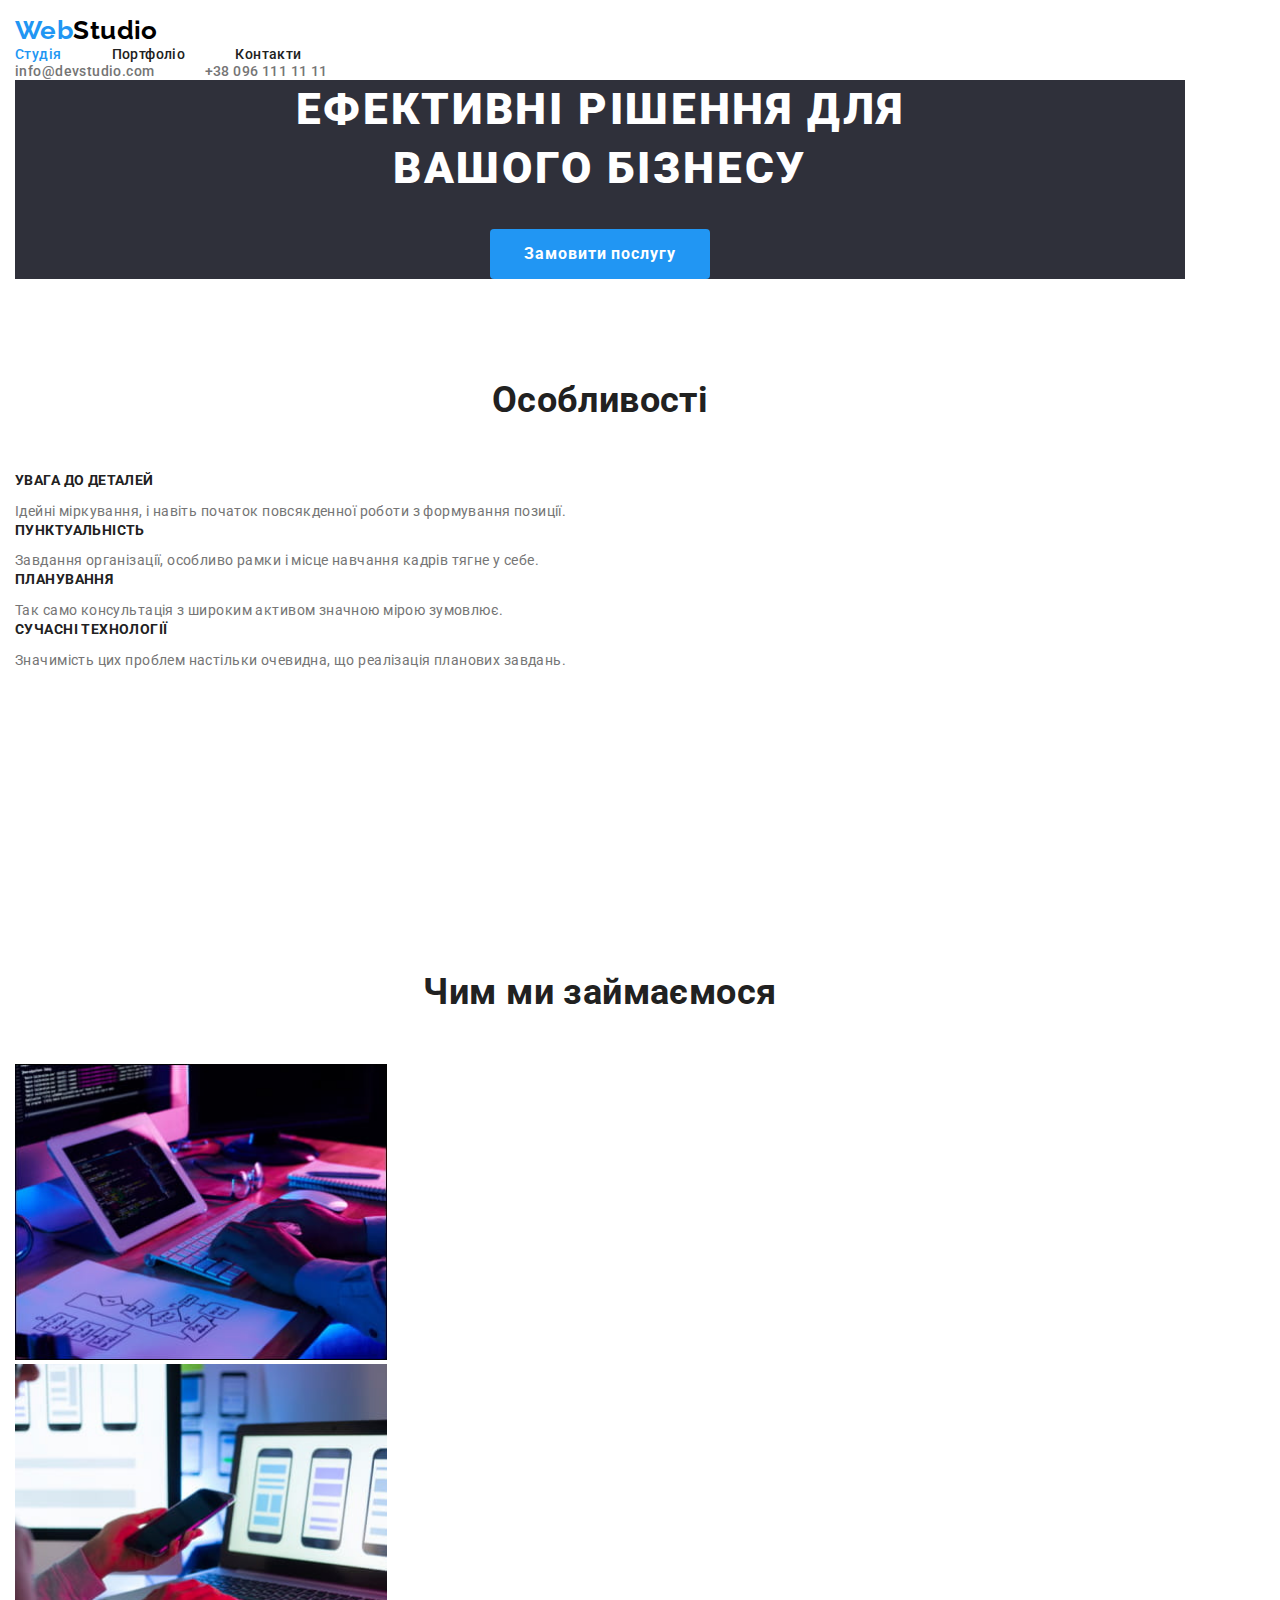
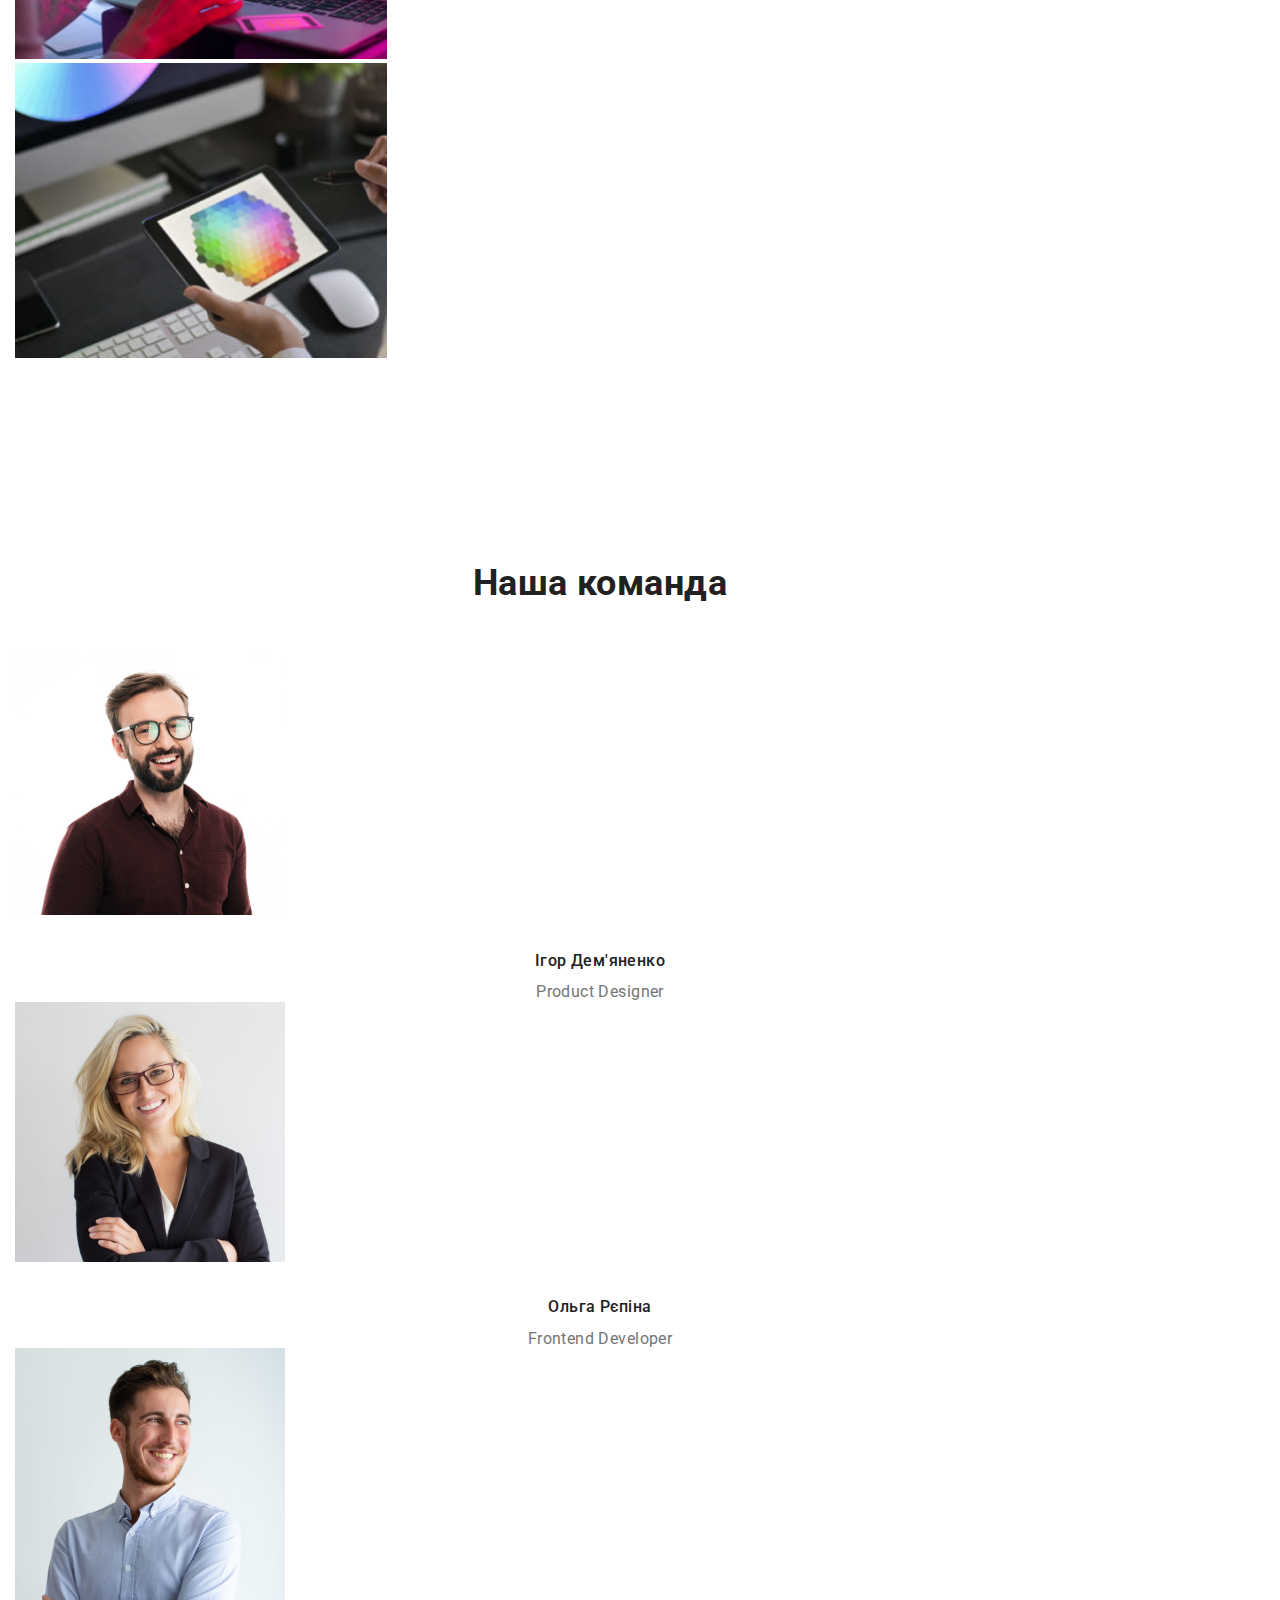
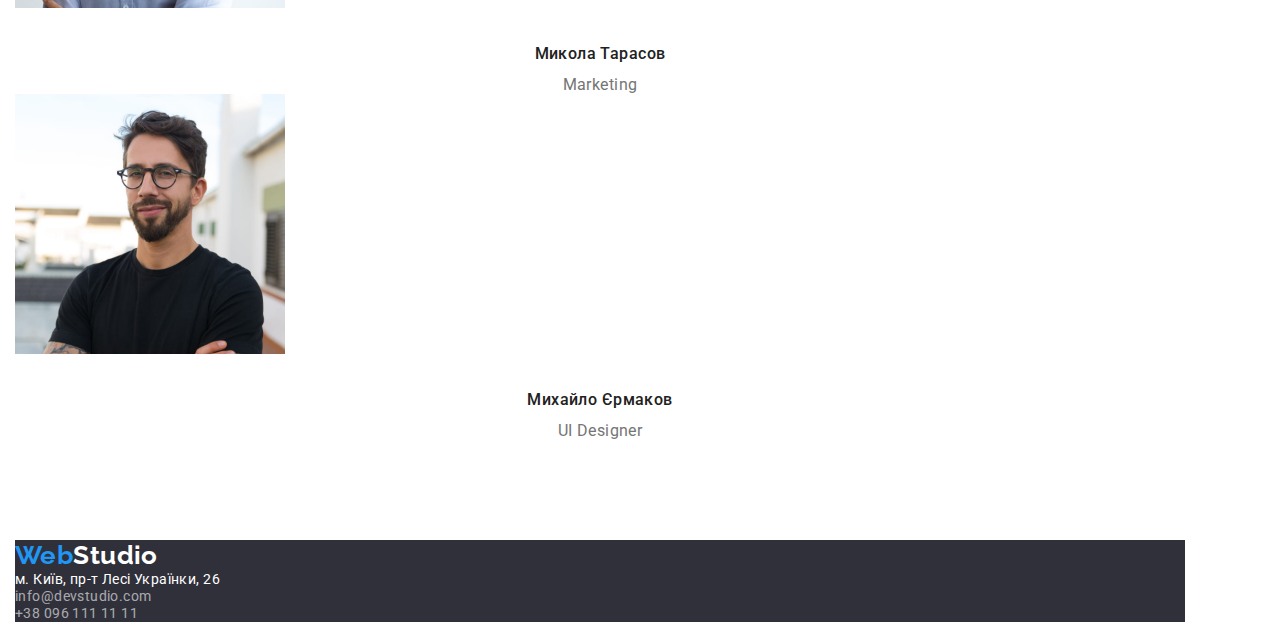
==== index.html @ 85161ec9 "2.1" ====
<!DOCTYPE html>
<html lang="en">

  <head>
    
    <meta charset="UTF-8">
    <meta http-equiv="X-UA-Compatible" content="IE=edge">
    <meta name="viewport" content="width=device-width, initial-scale=1.0">

    <title>Document</title>

    <!-- Підключення шрифтів -->

      <link rel="preconnect" href="https://fonts.googleapis.com">
      <link rel="preconnect" href="https://fonts.gstatic.com" crossorigin>
      <link href="https://fonts.googleapis.com/css2?family=Raleway:wght@700&family=Roboto:wght@400;500;700;900&display=swap" rel="stylesheet">
    
    <!-- Підключення стилів -->

      <link rel="stylesheet" href="https://cdnjs.cloudflare.com/ajax/libs/modern-normalize/1.1.0/modern-normalize.min.css">
     
      <link rel="stylesheet" href="./css/styles.css">

  </head>

  <body>

  <div class="container">

      <!-- Шапка з основними посиланнями -->

      <header>
      
        <nav>
  
          <!-- Логотип -->
  
          <a href="./index.html" class="logo"><span class="add-logo">Web</span>Studio</a>
  
          <!-- Вкладки -->
  
          <ul class="site-nav list">
            <li class="item"><a href="./index.html" class="link current">Студія</a></li>
            <li class="item"><a href="./portfolio.html" class="link">Портфоліо</a></li>
            <li class="item"><a href="#" class="link">Контакти</a></li>
          </ul>
        </nav>
  
        <!-- Авторизація -->
  
        <ul class="auth-nav list">
          <li class="item"><a href="mailto:info@devstudio.com" class="link">info@devstudio.com</a></li>
          <li class="item"><a href="tel:+380961111111" class="link">+38 096 111 11 11</a></li>
        </ul>
  
      </header>
  
      <!-- Основне поле -->
  
      <main>
  
         <!-- Основний банер -->
  
          <section class="hero">
            <div>
              <h1 class="hero-title">
                Ефективні рішення для <br>
                вашого бізнесу
              </h1>
              <button type="button" class="button primary">Замовити послугу</button>
            </div>
          </section>
  
        <!-- Блок - Особливості роботи компанії-->
  
        <section class="section">
          <h2 class="section-title">Особливості</h2>
          <ul class="features-work list">
            <li>
              <h3>Увага до деталей</h3>
              <p>Ідейні міркування, і навіть початок повсякденної роботи з формування позиції.</p>
            </li>
            <li>
              <h3>Пунктуальність</h3>
              <p>Завдання організації, особливо рамки і місце навчання кадрів тягне у себе.</p>
            </li>
            <li>
              <h3>Планування</h3>
              <p>Так само консультація з широким активом значною мірою зумовлює.</p>
            </li>
            <li>
              <h3>Сучасні технології</h3>
              <p>Значимість цих проблем настільки очевидна, що реалізація планових завдань.</p>
            </li>
          </ul>
        </section>
  
        <!-- Блок - Візуалізація роботи компанії -->
  
        <section class="section">
          <h2 class="section-title">Чим ми займаємося</h2>
          <ul class="visual list">
            <li>
              <img
                src="./images/box-1.jpg"
                alt="manager's workplace"
                width="372"
              >
            </li>
            <li>
              <img
                src="./images/box-2.jpg"
                alt="business application in mobile and PC"
                width="372"
              >
            </li>
            <li>
              <img
                src="./images/box-3.jpg"
                alt="solving business problems on a tablet"
                width="372"
              >
            </li>
          </ul>
        </section>
  
        <!-- Блок  - Команда співробітників-->
  
        <section class="section">
          <h2 class="section-title">Наша команда</h2>
          <ul class="team list">
            <li class="card-worker">
              <img src="./images/img-1.jpg" alt="Product Designer" width="270">
              <h3>Ігор Дем'яненко</h3>
              <p>Product Designer</p>
            </li>
            <li class="card-worker">
              <img src="./images/img-2.jpg" alt="Frontend Developer" width="270">
              <h3>Ольга Рєпіна</h3>
              <p>Frontend Developer</p>
            </li>
            <li class="card-worker">
              <img src="./images/img-3.jpg" alt="Marketing" width="270">
              <h3>Микола Тарасов</h3>
              <p>Marketing</p>
            </li>
            <li class="card-worker">
              <img src="./images/img-4.jpg" alt="UI Designer" width="270">
              <h3>Михайло Єрмаков</h3>
              <p>UI Designer</p>
            </li>
          </ul>
        </section>
  
      </main>
  
      <!-- Підвал з адресними даними та посиланням -->
  
      <footer class="footer">
  
        <!-- Логотип (дублювання) -->
  
        <a href="./index.html" class="logo"><span class="add-logo">Web</span>Studio</a>
  
        <!-- Адреса -->
  
        <address class="address">
          <ul class="address-item list">
  
            <!-- Геодані -->
  
            <li><a href="https://goo.gl/maps/CzCqxvyVuNfkv8wH7" 
                class="geo-date link" 
                target="_blank">м. Київ, пр-т Лесі Українки, 26</a></li>
  
            <!-- Авторизація (дублювання) -->
  
            <li><a href="mailto:info@devstudio.com" class="link">info@devstudio.com</a></li>
            <li><a href="tel:+380961111111" class="link">+38 096 111 11 11</a></li>
          </ul>
        </address>
  
      </footer>

  </div>

  </body>
</html>
---- css/styles.css ----
/* Спільна частина всіх сторінок сайту */

    /* Підключення кольорів тексту та фону (через змінні) */

        :root {
            --full-black-color:#000000;
            --full-white-color:#FFFFFF;
            
            --basic-blue-color:#2196F3;
            --basic-black-color:#212121;
            --basic-gray-color:#757575;

            --additional-background-gray-color:#2F303A;
            --additional-button-gray-color:#F5F4FA;
            --additional-white-color:rgba(255, 255, 255, 0.6);
            --additional-blue-color:#188CE8;  
            --additional-purple-color:#800080;   

            }

    /* Загальні властивості об'єктів*/
            
        html {
            box-sizing: border-box;
            }  
            
        *,
        *::before,
        *::after {
                 box-sizing: inherit;
                }

        body {
            background-color: var(--full-white-color);
            color: var(--basic-black-color);

            font-family:'Roboto', sans-serif;
            letter-spacing: 0.03em;
            font-weight: 400;
            font-size: 14px;
            line-height: 1.2;
            }

        .container {
                    width: 1200px;
                    padding: 15px;
                 }

        .list {
            list-style: none;
            padding: 0;
            margin: 0;
            }

        .button {
                background-color: var(--basic-blue-color);
                color: var(--full-white-color);

                min-width: 220px;
                height: 50px;
                padding: 10px 32px;
                border: 1px solid transparent;
                border-radius: 4px;
                }

        .button:hover,
        .button:focus {
                    background-color:var(--additional-blue-color)
                     }

        .section {
            padding-top: 100px;
            padding-bottom: 100px;
        }            

        .section-title {
                    color:var(--basic-black-color);
                    
                    font-weight: 700;
                    font-size: 36px;
                    
                    text-align: center; 
                    margin-top: 0; 
                    margin-bottom: 50px;                    
                    }

/* Головна сторінка сайту (Студія) */
        
        /* Шапка з основними посиланнями*/

            /* Логотип */

            .logo {
                color: var(--full-black-color);
               
                text-decoration: none;
                
                font-family: 'Raleway';
                font-weight: 700;
                font-size: 26px;
                }

            .add-logo {
                    color: var(--basic-blue-color);
                    }

            /* Вкладки  */

            .site-nav {
                        display: flex;
                        
                         }

            .site-nav .item:not(:last-child) {
                                            margin-right: 50px;
                                            }

            .site-nav .link:hover,
            .site-nav .link:focus {
                            color: var(--basic-blue-color);
                             }

            .site-nav .link {
                        text-decoration: none;
                        color: var(--basic-black-color);

                        font-weight: 500;
                         }                
           
            .site-nav .link.current {
                                color: var(--basic-blue-color);
                                }

            /* Авторизація */

            .auth-nav {
                        display: flex;
                        }

            .auth-nav .item:not(:last-child)  {
                                            margin-right: 50px;
                                            }

            .auth-nav .link:hover,
            .auth-nav .link:focus {
                            color:var(--basic-blue-color);
                        }

            .auth-nav .link {
                        text-decoration: none;
                        color: var(--basic-gray-color);

                        font-weight: 500;
                            }   
                            
        /* Основний банер (Hero) */

            .hero {
                 background-color: var(--additional-background-gray-color);
                 
                 text-align: center; 
                }

            .hero-title {
                    color: var(--full-white-color);
                    
                    font-weight: 900;
                    font-size: 44px;
                    line-height: 1.35;                               
                    letter-spacing:0.06em;
                    
                    text-transform: uppercase;
                    margin-top: 0;
                    margin-bottom: 30px;
                     }

            .button.primary {
                        font-family: 'Roboto';
                        font-size: 16px;
                        font-weight: 700;
                        line-height: 1.5;
                        letter-spacing: 0.06em;

                        display: inline-block;
                        cursor: pointer;
                                 
                        }

        /* Блок - Особливості роботи компанії */
            
            .features-work {
                            margin-bottom: 100px;
                            }
            
            .features-work h3 {
                            font-size: 14px;
                            
                            text-transform: uppercase;
                            margin-top: 0;
                            margin-bottom: 12px;
                        }

            .features-work p {
                            color: var(--basic-gray-color);

                            line-height: 1.5;
                            margin: 0;
                            } 
            
        /* Блок - Візуалізація роботи компанії */
           
            .visual {
                
                    }    

        /* Блок  - Команда співробітників */
            
            /* .team {
                   display: flex; 
                 }   */

            .card-worker img {
                             margin-bottom: 32px;
                            } 

            .team h3 {
                    font-weight: 500;
                    font-size: 16px;
                                
                    text-align: center;
                    margin-top: 0;
                    margin-bottom: 12px;
                    }

            .team p {
                    color: var(--basic-gray-color);
                    
                    font-size: 16px;
                                    
                    text-align: center;
                    margin: 0;
                    }

        /* Підвал з адресними даними та посиланням */
                 
        .footer {
                background-color: var(--additional-background-gray-color);
                }

            /* Логотип (дублювання)  */
            
            /* .footer a {
                         margin-bottom: 20px;
                        } */

            .footer .logo {
                        color: var(--full-white-color); 
                         }

            /* Адреса */

            .address {
                     font-style: normal;
                    }

            .address-item .link:hover,
            .address-item .link:focus {
                                color: var(--basic-blue-color);
                                }

            .address-item .link {
                            text-decoration: none;
                            color: var(--additional-white-color);
                            }                

                /* Геодані */

                .address .geo-date {
                            color: var(--full-white-color);
                             }

            
/* Додаткова сторінка сайту (Портфоліо) */

    /* Основне поле */
    
        /* Фільтр робіт */
        
        .filter {
                display:flex;
                justify-content: center;
                }

        .button-filter {
            background-color: var(--additional-button-gray-color);
            color: var(--basic-black-color);

            width: fit-content;
            height: 40px;
            padding: 8px 25px;
            border: none ;
            border-radius: 4px;

            font-family: 'Roboto';
            font-size: 16px;
            font-weight: 500;
            line-height: 1.5;
            letter-spacing: 0.06em;

            display: flex;
            align-items: center;
            text-align: center;  

            cursor: pointer;
            }

        .button-filter:hover,
        .button-filter:focus {
                        background-color: var(--basic-blue-color);
                        color: var(--full-white-color);
                            }

        .button-filter.current {
                        background-color: var(--basic-blue-color);
                        color: var(--full-white-color);
                            }

        .button-filter.current:hover {
                                background-color: var(--additional-blue-color);
                                    }

        /* Макети робіт */

        .exampel h3 {
                    color:var(--basic-black-color);

                    font-weight: 700;
                    font-size: 18px;
                    line-height: 1.5;
                    letter-spacing: 0.06em;
                    }

        .exampel p {
                color:var(--basic-gray-color);    
                
                font-weight: 400;
                font-size: 16px;
                line-height: 1.5;
                letter-spacing: 0.03em;
                }

        .exampel .descr {
                    background-color: var(--basic-blue-color);
                    color: var(--full-white-color);

                    font-size: 18px;
                    }
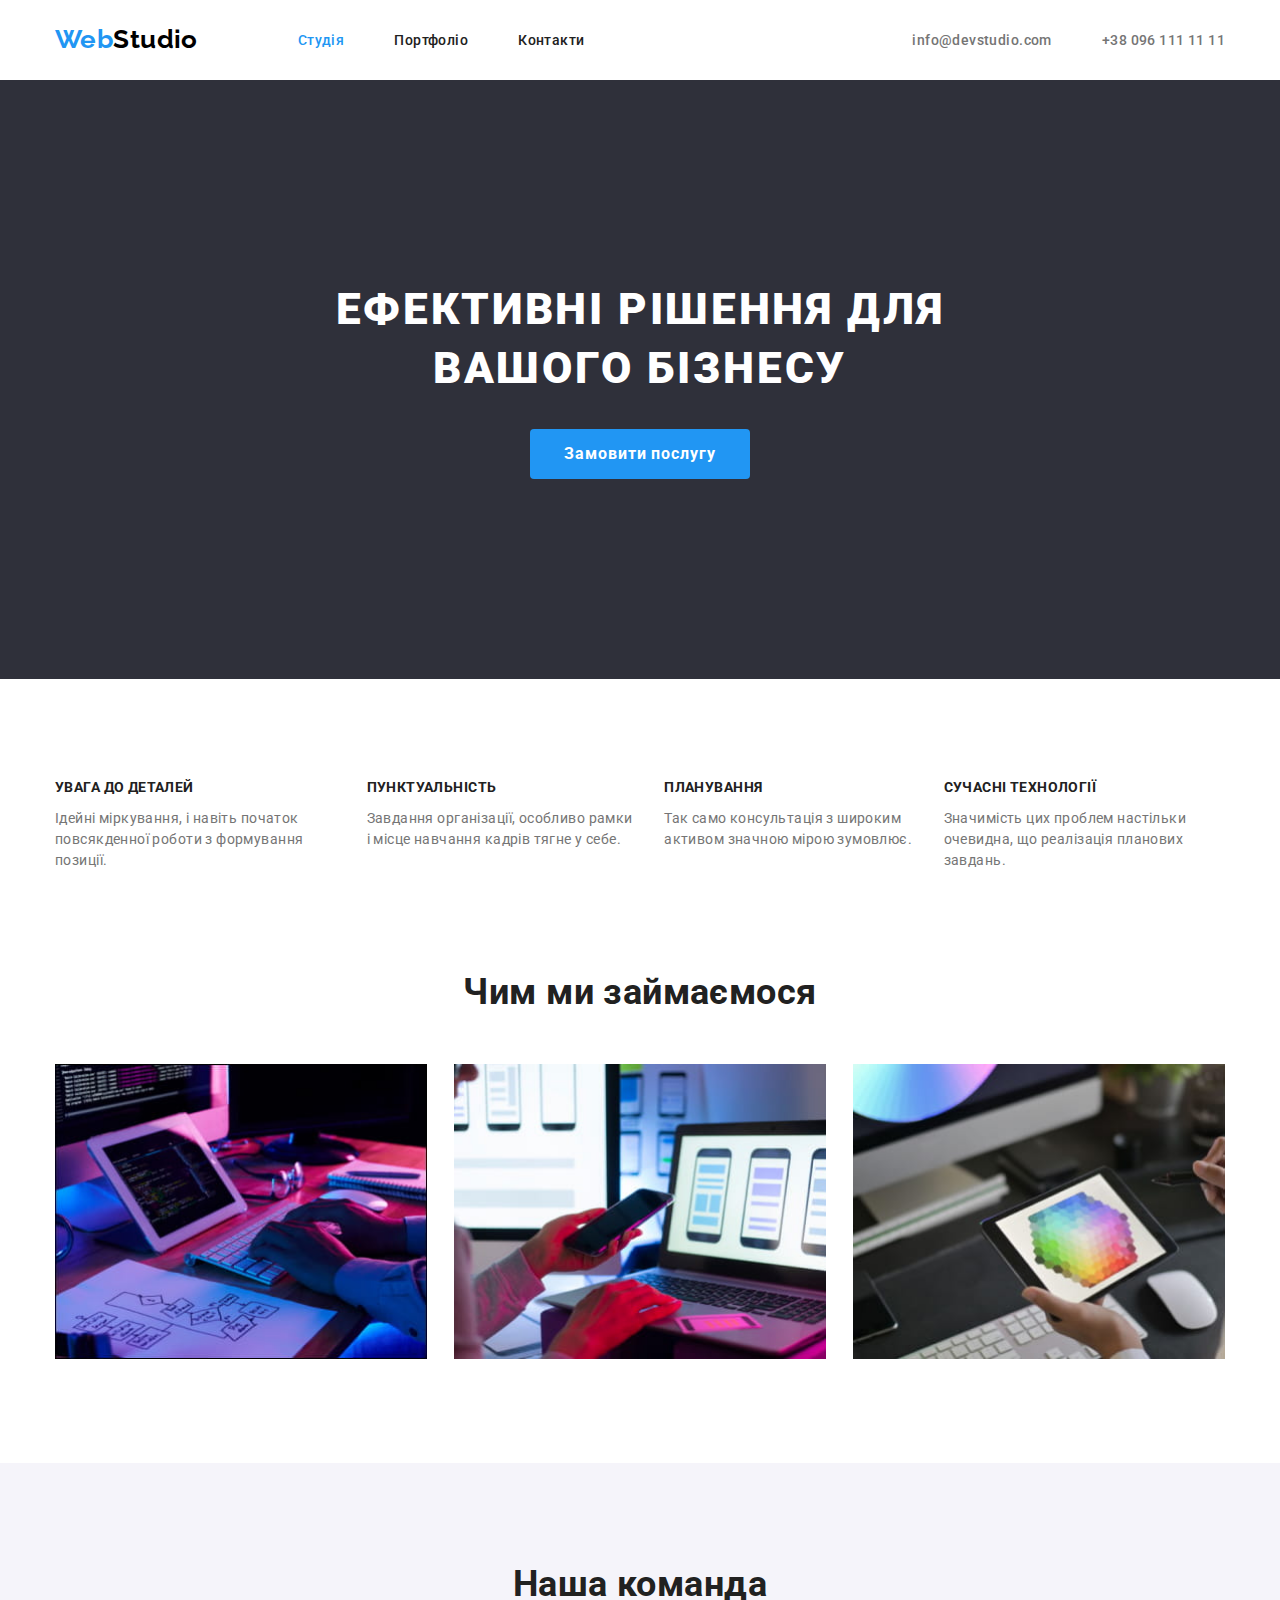
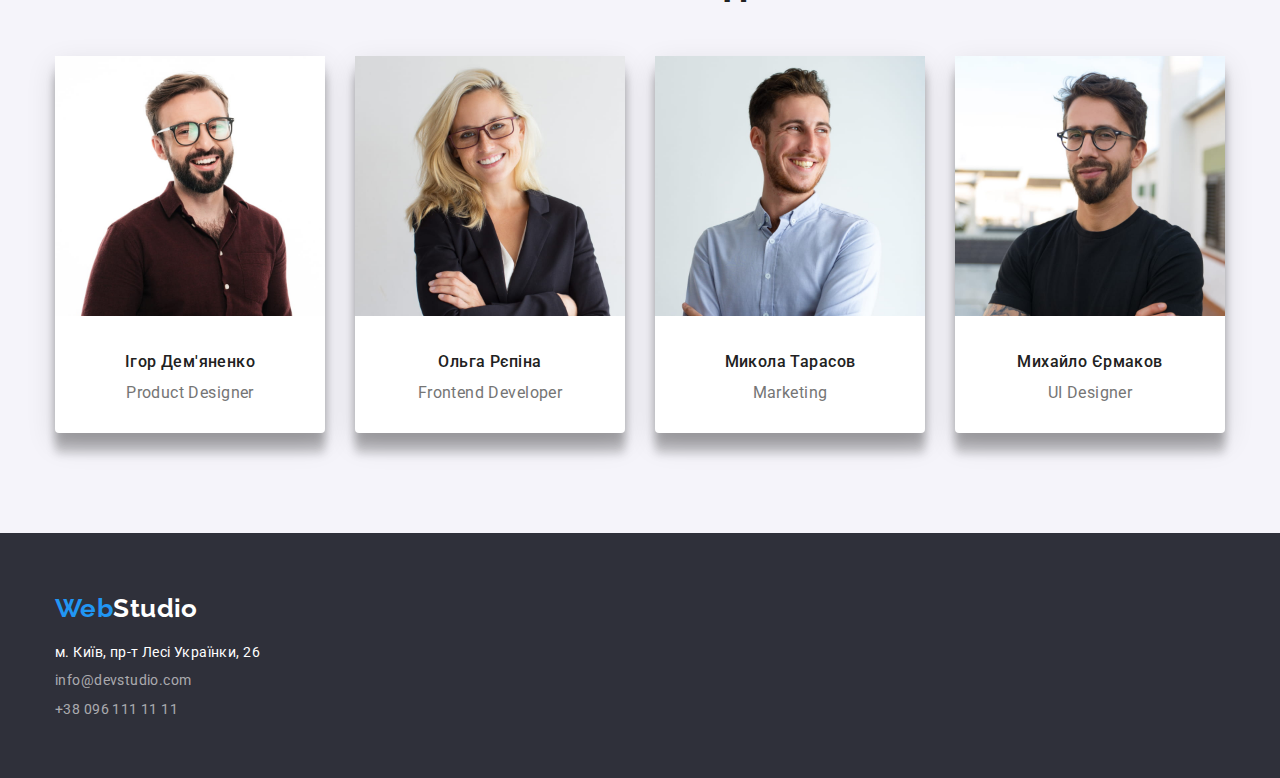
==== commit f9a8e59d: "1.1" ====
--- a/index.html
+++ b/index.html
@@ -25,13 +25,11 @@
 
   <body>
 
-  <div class="container">
+        <!-- Шапка з основними посиланнями -->
 
-      <!-- Шапка з основними посиланнями -->
-
-      <header>
+      <header class="hat container">
       
-        <nav>
+        <nav class="nav-site">
   
           <!-- Логотип -->
   
@@ -62,7 +60,7 @@
          <!-- Основний банер -->
   
           <section class="hero">
-            <div>
+            <div class="container">
               <h1 class="hero-title">
                 Ефективні рішення для <br>
                 вашого бізнесу
@@ -73,22 +71,22 @@
   
         <!-- Блок - Особливості роботи компанії-->
   
-        <section class="section">
-          <h2 class="section-title">Особливості</h2>
+        <section class="section container">
+          <h2 class="section-title hidden">Особливості</h2>
           <ul class="features-work list">
-            <li>
+            <li class="item">
               <h3>Увага до деталей</h3>
               <p>Ідейні міркування, і навіть початок повсякденної роботи з формування позиції.</p>
             </li>
-            <li>
+            <li class="item">
               <h3>Пунктуальність</h3>
               <p>Завдання організації, особливо рамки і місце навчання кадрів тягне у себе.</p>
             </li>
-            <li>
+            <li class="item">
               <h3>Планування</h3>
               <p>Так само консультація з широким активом значною мірою зумовлює.</p>
             </li>
-            <li>
+            <li class="item">
               <h3>Сучасні технології</h3>
               <p>Значимість цих проблем настільки очевидна, що реалізація планових завдань.</p>
             </li>
@@ -97,24 +95,24 @@
   
         <!-- Блок - Візуалізація роботи компанії -->
   
-        <section class="section">
+        <section class="section container">
           <h2 class="section-title">Чим ми займаємося</h2>
           <ul class="visual list">
-            <li>
+            <li class="item">
               <img
                 src="./images/box-1.jpg"
                 alt="manager's workplace"
                 width="372"
               >
             </li>
-            <li>
+            <li class="item">
               <img
                 src="./images/box-2.jpg"
                 alt="business application in mobile and PC"
                 width="372"
               >
             </li>
-            <li>
+            <li class="item">
               <img
                 src="./images/box-3.jpg"
                 alt="solving business problems on a tablet"
@@ -126,30 +124,32 @@
   
         <!-- Блок  - Команда співробітників-->
   
-        <section class="section">
-          <h2 class="section-title">Наша команда</h2>
-          <ul class="team list">
-            <li class="card-worker">
-              <img src="./images/img-1.jpg" alt="Product Designer" width="270">
-              <h3>Ігор Дем'яненко</h3>
-              <p>Product Designer</p>
-            </li>
-            <li class="card-worker">
-              <img src="./images/img-2.jpg" alt="Frontend Developer" width="270">
-              <h3>Ольга Рєпіна</h3>
-              <p>Frontend Developer</p>
-            </li>
-            <li class="card-worker">
-              <img src="./images/img-3.jpg" alt="Marketing" width="270">
-              <h3>Микола Тарасов</h3>
-              <p>Marketing</p>
-            </li>
-            <li class="card-worker">
-              <img src="./images/img-4.jpg" alt="UI Designer" width="270">
-              <h3>Михайло Єрмаков</h3>
-              <p>UI Designer</p>
-            </li>
-          </ul>
+        <section class="section section-team">
+          <div class="container">
+            <h2 class="section-title">Наша команда</h2>
+            <ul class="team list">
+              <li class="card-worker">
+                <img src="./images/img-1.jpg" alt="Product Designer" width="270">
+                <h3>Ігор Дем'яненко</h3>
+                <p>Product Designer</p>
+              </li>
+              <li class="card-worker">
+                <img src="./images/img-2.jpg" alt="Frontend Developer" width="270">
+                <h3>Ольга Рєпіна</h3>
+                <p>Frontend Developer</p>
+              </li>
+              <li class="card-worker">
+                <img src="./images/img-3.jpg" alt="Marketing" width="270">
+                <h3>Микола Тарасов</h3>
+                <p>Marketing</p>
+              </li>
+              <li class="card-worker">
+                <img src="./images/img-4.jpg" alt="UI Designer" width="270">
+                <h3>Михайло Єрмаков</h3>
+                <p>UI Designer</p>
+              </li>
+            </ul>
+          </div>
         </section>
   
       </main>
@@ -158,31 +158,32 @@
   
       <footer class="footer">
   
-        <!-- Логотип (дублювання) -->
+        <div class="container">
+
+          <!-- Логотип (дублювання) -->
   
-        <a href="./index.html" class="logo"><span class="add-logo">Web</span>Studio</a>
+          <a href="./index.html" class="logo"><span class="add-logo">Web</span>Studio</a>
+    
+          <!-- Адреса -->
+    
+          <address class="address">
+            <ul class="address-item list">
+    
+              <!-- Геодані -->
+    
+              <li><a href="https://goo.gl/maps/CzCqxvyVuNfkv8wH7" 
+                  class="geo-date link" 
+                  target="_blank">м. Київ, пр-т Лесі Українки, 26</a></li>
+    
+              <!-- Авторизація (дублювання) -->
+    
+              <li><a href="mailto:info@devstudio.com" class="link">info@devstudio.com</a></li>
+              <li><a href="tel:+380961111111" class="link">+38 096 111 11 11</a></li>
+            </ul>
+          </address>
   
-        <!-- Адреса -->
-  
-        <address class="address">
-          <ul class="address-item list">
-  
-            <!-- Геодані -->
-  
-            <li><a href="https://goo.gl/maps/CzCqxvyVuNfkv8wH7" 
-                class="geo-date link" 
-                target="_blank">м. Київ, пр-т Лесі Українки, 26</a></li>
-  
-            <!-- Авторизація (дублювання) -->
-  
-            <li><a href="mailto:info@devstudio.com" class="link">info@devstudio.com</a></li>
-            <li><a href="tel:+380961111111" class="link">+38 096 111 11 11</a></li>
-          </ul>
-        </address>
-  
+        </div>
       </footer>
-
-  </div>
 
   </body>
 </html>
--- a/css/styles.css
+++ b/css/styles.css
@@ -11,7 +11,7 @@
             --basic-gray-color:#757575;
 
             --additional-background-gray-color:#2F303A;
-            --additional-button-gray-color:#F5F4FA;
+            --additional-gray-color:#F5F4FA;
             --additional-white-color:rgba(255, 255, 255, 0.6);
             --additional-blue-color:#188CE8;  
             --additional-purple-color:#800080;   
@@ -43,7 +43,8 @@
 
         .container {
                     width: 1200px;
-                    padding: 15px;
+                    padding: 0 15px;
+                    margin: 0 auto;
                  }
 
         .list {
@@ -69,9 +70,8 @@
                      }
 
         .section {
-            padding-top: 100px;
-            padding-bottom: 100px;
-        }            
+                padding-bottom: 100px;
+                }            
 
         .section-title {
                     color:var(--basic-black-color);
@@ -87,6 +87,17 @@
 /* Головна сторінка сайту (Студія) */
         
         /* Шапка з основними посиланнями*/
+
+        .hat {
+            display: flex;
+            align-items: center;
+
+            height: 80px;
+            }
+
+        .nav-site {
+                 display: flex;
+                    }
 
             /* Логотип */
 
@@ -94,10 +105,10 @@
                 color: var(--full-black-color);
                
                 text-decoration: none;
-                
                 font-family: 'Raleway';
                 font-weight: 700;
                 font-size: 26px;
+
                 }
 
             .add-logo {
@@ -108,7 +119,8 @@
 
             .site-nav {
                         display: flex;
-                        
+                        margin-left: 100px;
+                        align-items: center;
                          }
 
             .site-nav .item:not(:last-child) {
@@ -125,6 +137,8 @@
                         color: var(--basic-black-color);
 
                         font-weight: 500;
+
+                        padding: 10px 0;
                          }                
            
             .site-nav .link.current {
@@ -135,22 +149,26 @@
 
             .auth-nav {
                         display: flex;
+                        margin-left: auto;
                         }
-
+                        
+            
             .auth-nav .item:not(:last-child)  {
                                             margin-right: 50px;
                                             }
 
             .auth-nav .link:hover,
             .auth-nav .link:focus {
-                            color:var(--basic-blue-color);
-                        }
+                                color:var(--basic-blue-color);
+                                 }
 
             .auth-nav .link {
-                        text-decoration: none;
-                        color: var(--basic-gray-color);
-
-                        font-weight: 500;
+                            text-decoration: none;
+                            color: var(--basic-gray-color);
+
+                            font-weight: 500;
+
+                            padding: 10px 0;
                             }   
                             
         /* Основний банер (Hero) */
@@ -159,6 +177,7 @@
                  background-color: var(--additional-background-gray-color);
                  
                  text-align: center; 
+                 padding: 200px 0;
                 }
 
             .hero-title {
@@ -188,9 +207,19 @@
 
         /* Блок - Особливості роботи компанії */
             
+            .hidden {
+                    display: none;
+                    }
+
             .features-work {
-                            margin-bottom: 100px;
+                            display: flex;
+
+                            margin-top: 100px;
                             }
+
+            .features-work .item:not(:last-child) {
+                                                margin-right: 30px;
+                                                }
             
             .features-work h3 {
                             font-size: 14px;
@@ -210,15 +239,37 @@
         /* Блок - Візуалізація роботи компанії */
            
             .visual {
-                
-                    }    
+                    display:flex;
+                    } 
+                    
+            .visual .item:not(:last-child) {
+                                        margin-right: 27px;
+                                        }
 
         /* Блок  - Команда співробітників */
-            
-            /* .team {
-                   display: flex; 
-                 }   */
-
+                                        
+            .section-team {
+                        background-color: var(--additional-gray-color);
+                        padding-top: 100px;
+                    }
+
+            .team {
+                   display: flex;
+                   justify-content: center; 
+                 }  
+            
+            .card-worker {
+                        background-color: var(--full-white-color);
+
+                        padding-bottom: 30px;
+
+                        box-shadow: 0px 10px 30px rgba(0, 0, 0, 0.12), 0px 10px 10px rgba(0, 0, 0, 0.14), 0px 20px 10px rgba(0, 0, 0, 0.2);
+                        border-radius: 0px 0px 4px 4px;
+                        }   
+
+            .card-worker:not(:last-child) {
+                                        margin-right: 30px;
+                                        }
             .card-worker img {
                              margin-bottom: 32px;
                             } 
@@ -245,17 +296,19 @@
                  
         .footer {
                 background-color: var(--additional-background-gray-color);
+                
+                padding-top: 60px;
+                padding-bottom: 60px;
                 }
 
             /* Логотип (дублювання)  */
             
-            /* .footer a {
-                         margin-bottom: 20px;
-                        } */
-
             .footer .logo {
                         color: var(--full-white-color); 
-                         }
+                        
+                        display: inline-block;
+                        margin-bottom: 20px; 
+                        }
 
             /* Адреса */
 
@@ -271,7 +324,11 @@
             .address-item .link {
                             text-decoration: none;
                             color: var(--additional-white-color);
-                            }                
+                            }  
+
+            .address-item > li:not(:last-child) {
+                                            margin-bottom: 12px;
+                                            }
 
                 /* Геодані */
 
@@ -288,11 +345,18 @@
         
         .filter {
                 display:flex;
-                justify-content: center;
-                }
+                justify-content: center; 
+                
+                margin-top: 100px;
+                margin-bottom: 50px;
+                }
+
+        .filter .item:not(:last-child) {
+                                    margin-right: 8px;
+                                    }           
 
         .button-filter {
-            background-color: var(--additional-button-gray-color);
+            background-color: var(--additional-gray-color);
             color: var(--basic-black-color);
 
             width: fit-content;
@@ -331,6 +395,28 @@
 
         /* Макети робіт */
 
+        .layouts-works {
+                    display: flex;
+                    flex-wrap: wrap;
+                    justify-content: center;
+
+                    margin-bottom: 100px;
+                    }
+
+        .exampel {
+                width: calc( ( 100% - 60px ) / 3 );
+                border: 1px solid #EEEEEE;
+                
+                }   
+                
+               .exampel:not(:nth-child(3n)) {
+                                    margin-right: 30px;
+                                     }
+
+        .exampel:not(:nth-last-child(-n+3)) {
+                                    margin-bottom: 30px;
+                                    }
+
         .exampel h3 {
                     color:var(--basic-black-color);
 
@@ -338,6 +424,8 @@
                     font-size: 18px;
                     line-height: 1.5;
                     letter-spacing: 0.06em;
+
+                    margin: 20px 24px 4px 24px;
                     }
 
         .exampel p {
@@ -347,6 +435,8 @@
                 font-size: 16px;
                 line-height: 1.5;
                 letter-spacing: 0.03em;
+
+                margin: 0 24px 20px 24px;
                 }
 
         .exampel .descr {
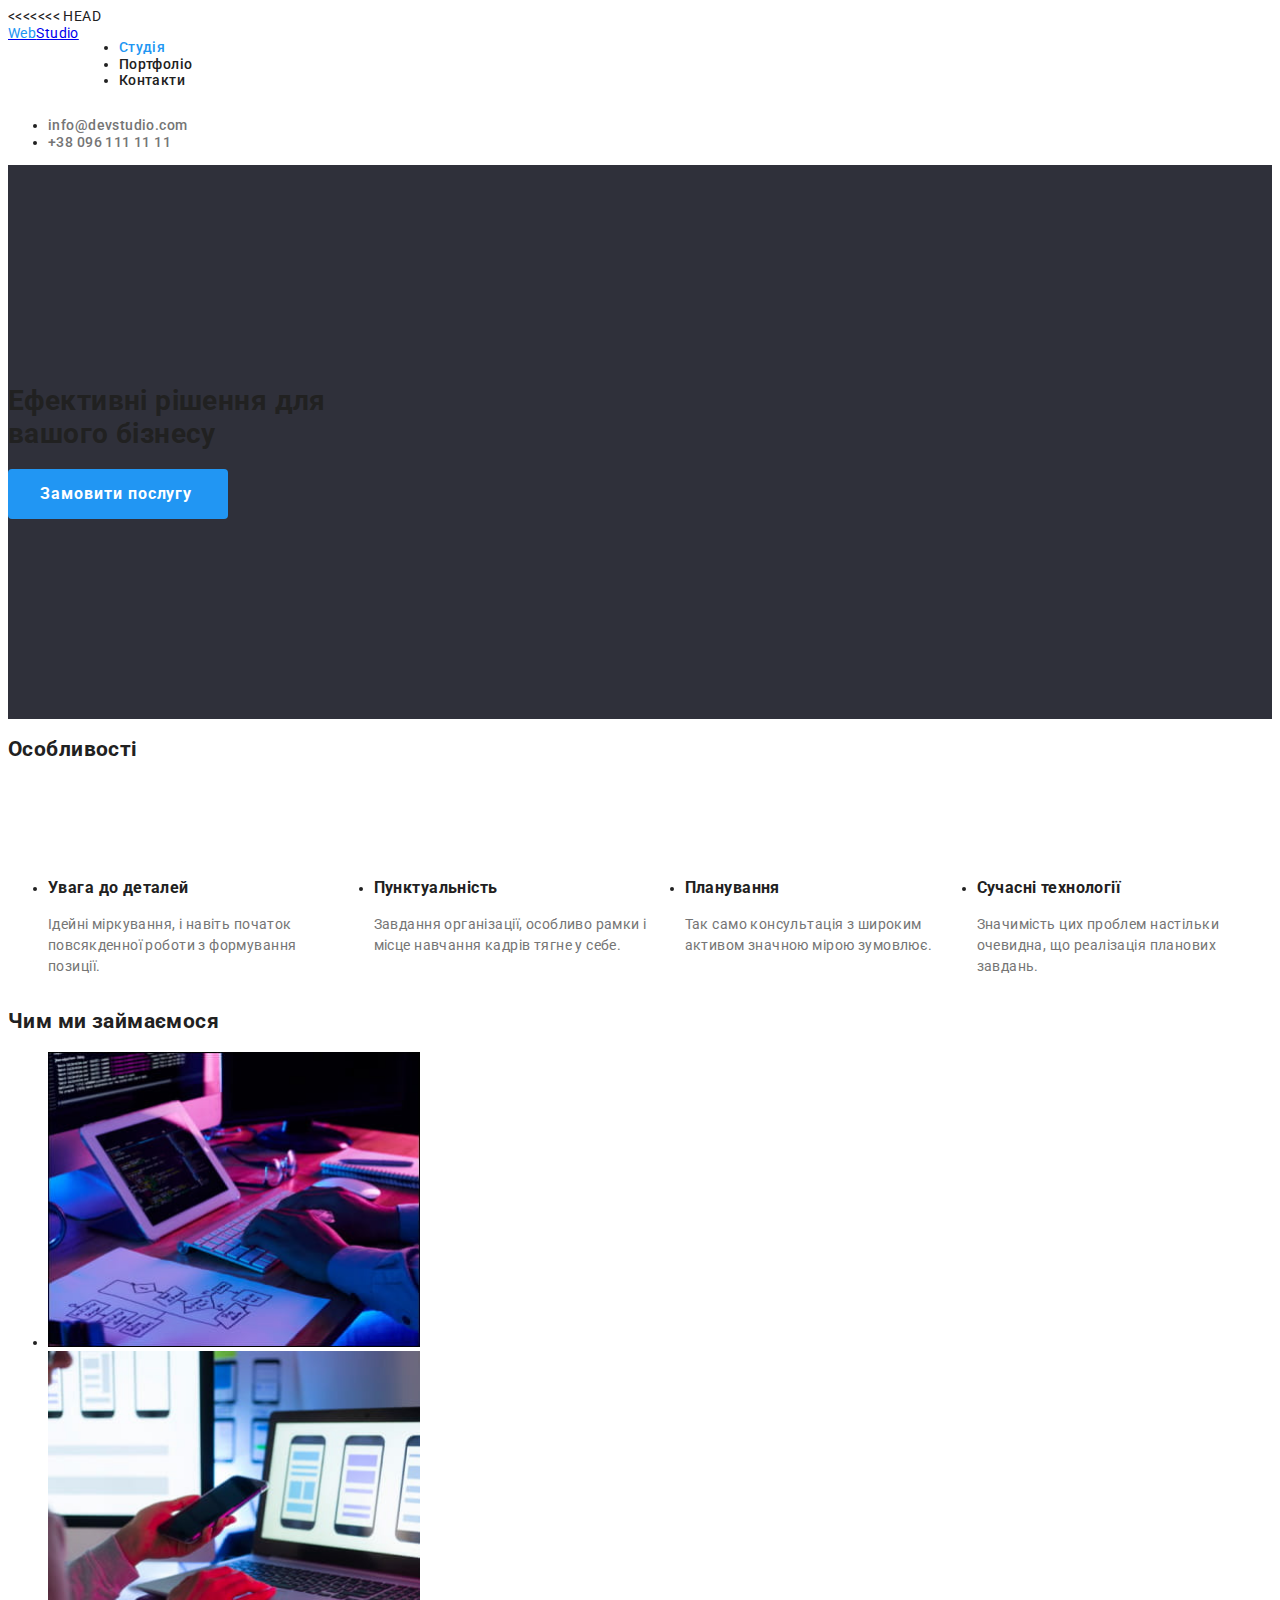
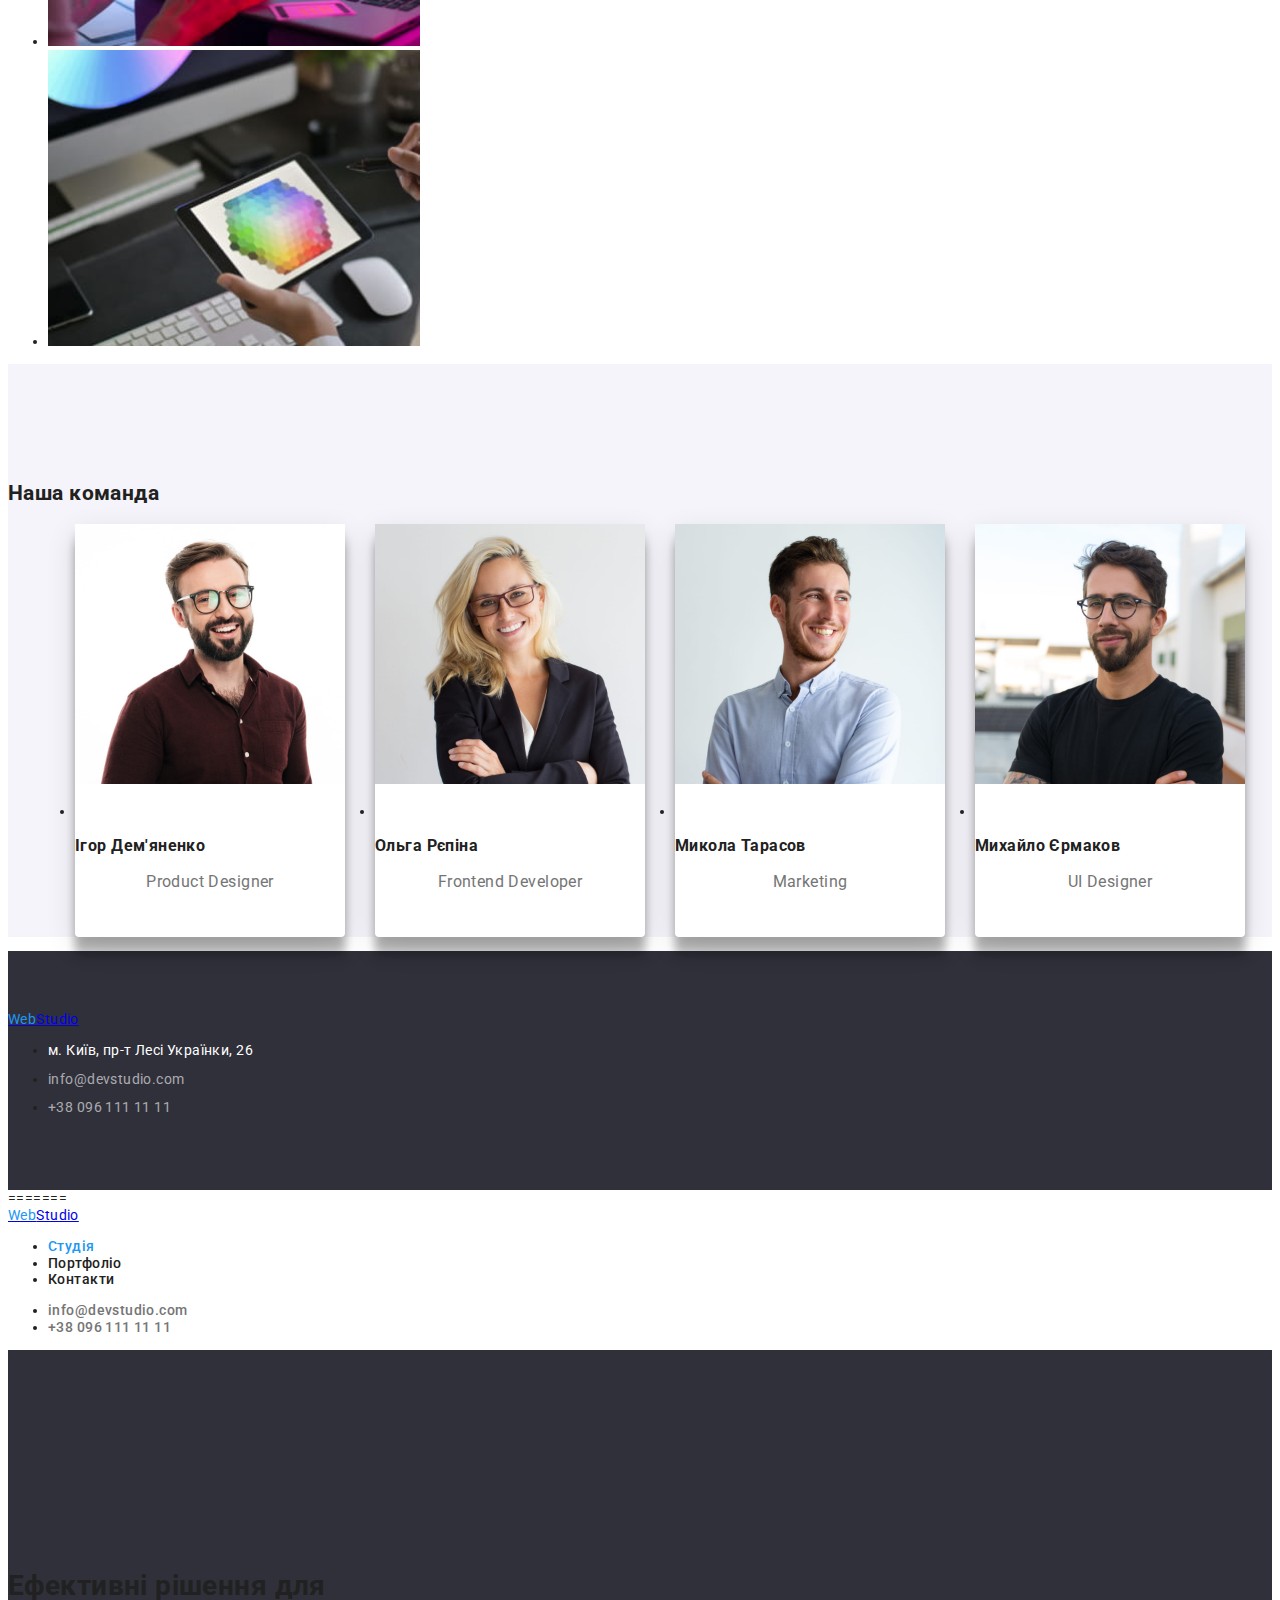
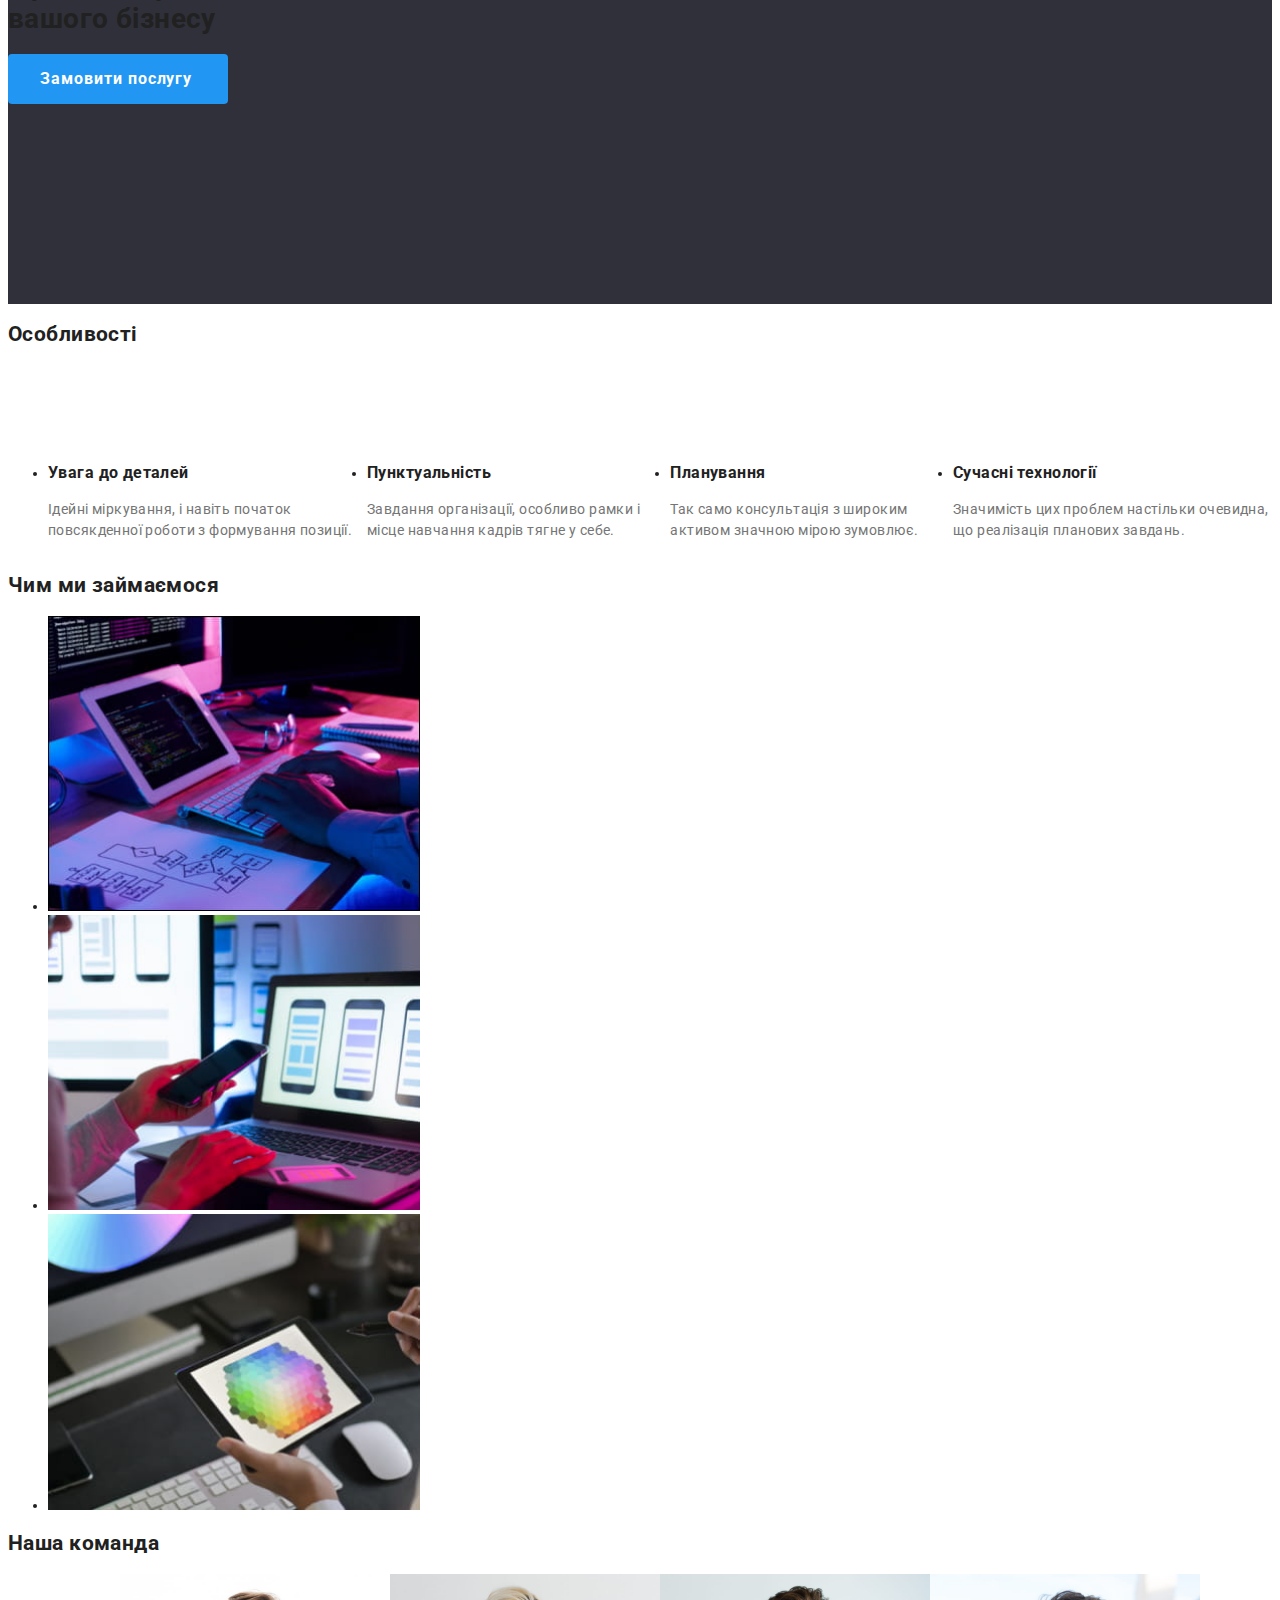
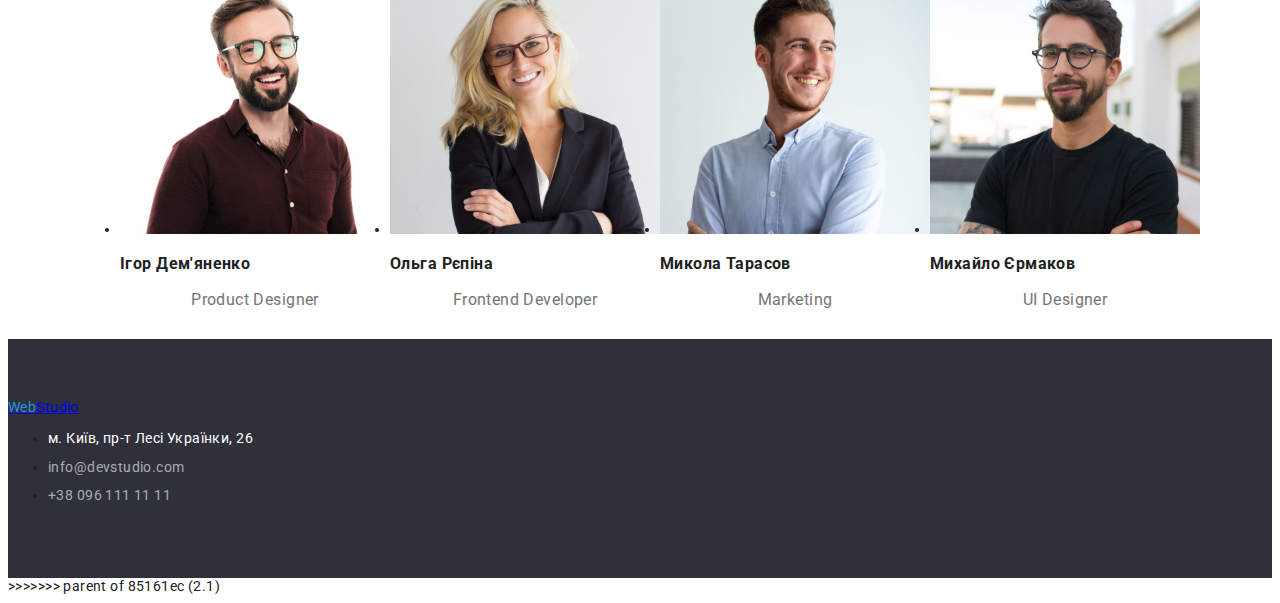
==== commit ebfcae4b: "1.1" ====
--- a/index.html
+++ b/index.html
@@ -15,16 +15,15 @@
       <link rel="preconnect" href="https://fonts.gstatic.com" crossorigin>
       <link href="https://fonts.googleapis.com/css2?family=Raleway:wght@700&family=Roboto:wght@400;500;700;900&display=swap" rel="stylesheet">
     
-    <!-- Підключення стилів -->
-
-      <link rel="stylesheet" href="https://cdnjs.cloudflare.com/ajax/libs/modern-normalize/1.1.0/modern-normalize.min.css">
-     
+    <!-- Підключення інших файлів -->
+
       <link rel="stylesheet" href="./css/styles.css">
 
   </head>
 
   <body>
 
+<<<<<<< HEAD
         <!-- Шапка з основними посиланнями -->
 
       <header class="hat container">
@@ -184,6 +183,163 @@
   
         </div>
       </footer>
+=======
+    <!-- Шапка з основними посиланнями -->
+
+    <header>
+      
+      <nav>
+
+        <!-- Логотип -->
+
+        <a href="./index.html" class="logo"><span class="add-logo">Web</span>Studio</a>
+
+        <!-- Вкладки -->
+
+        <ul class="site-nav list">
+          <li><a href="./index.html" class="link current">Студія</a></li>
+          <li><a href="./portfolio.html" class="link">Портфоліо</a></li>
+          <li><a href="#" class="link">Контакти</a></li>
+        </ul>
+      </nav>
+
+      <!-- Авторизація -->
+
+      <ul class="auth-nav list">
+        <li><a href="mailto:info@devstudio.com" class="link">info@devstudio.com</a></li>
+        <li><a href="tel:+380961111111" class="link">+38 096 111 11 11</a></li>
+      </ul>
+
+    </header>
+
+    <!-- Основне поле -->
+
+    <main>
+
+       <!-- Основний банер -->
+
+        <section class="hero">
+          <div>
+            <h1 class="hero-title">
+              Ефективні рішення для <br>
+              вашого бізнесу
+            </h1>
+            <button type="button" class="button primary">Замовити послугу</button>
+          </div>
+        </section>
+
+      <!-- Блок - Особливості роботи компанії-->
+
+      <section class="section">
+        <h2 class="section-title">Особливості</h2>
+        <ul class="features-work list">
+          <li>
+            <h3>Увага до деталей</h3>
+            <p>Ідейні міркування, і навіть початок повсякденної роботи з формування позиції.</p>
+          </li>
+          <li>
+            <h3>Пунктуальність</h3>
+            <p>Завдання організації, особливо рамки і місце навчання кадрів тягне у себе.</p>
+          </li>
+          <li>
+            <h3>Планування</h3>
+            <p>Так само консультація з широким активом значною мірою зумовлює.</p>
+          </li>
+          <li>
+            <h3>Сучасні технології</h3>
+            <p>Значимість цих проблем настільки очевидна, що реалізація планових завдань.</p>
+          </li>
+        </ul>
+      </section>
+
+      <!-- Блок - Візуалізація роботи компанії -->
+
+      <section class="section">
+        <h2 class="section-title">Чим ми займаємося</h2>
+        <ul class="visual list">
+          <li>
+            <img
+              src="./images/box-1.jpg"
+              alt="manager's workplace"
+              width="372"
+            >
+          </li>
+          <li>
+            <img
+              src="./images/box-2.jpg"
+              alt="business application in mobile and PC"
+              width="372"
+            >
+          </li>
+          <li>
+            <img
+              src="./images/box-3.jpg"
+              alt="solving business problems on a tablet"
+              width="372"
+            >
+          </li>
+        </ul>
+      </section>
+
+      <!-- Блок  - Команда співробітників-->
+
+      <section class="section">
+        <h2 class="section-title">Наша команда</h2>
+        <ul class="team list">
+          <li>
+            <img src="./images/img-1.jpg" alt="Product Designer" width="270">
+            <h3>Ігор Дем'яненко</h3>
+            <p>Product Designer</p>
+          </li>
+          <li>
+            <img
+              src="./images/img-2.jpg" alt="Frontend Developer" width="270">
+            <h3>Ольга Рєпіна</h3>
+            <p>Frontend Developer</p>
+          </li>
+          <li>
+            <img src="./images/img-3.jpg" alt="Marketing" width="270">
+            <h3>Микола Тарасов</h3>
+            <p>Marketing</p>
+          </li>
+          <li>
+            <img src="./images/img-4.jpg" alt="UI Designer" width="270">
+            <h3>Михайло Єрмаков</h3>
+            <p>UI Designer</p>
+          </li>
+        </ul>
+      </section>
+
+    </main>
+
+    <!-- Підвал з адресними даними та посиланням -->
+
+    <footer class="footer">
+
+      <!-- Логотип (дублювання) -->
+
+      <a href="./index.html" class="logo"><span class="add-logo">Web</span>Studio</a>
+
+      <!-- Адреса -->
+
+      <address class="address">
+        <ul class="address-item list">
+
+          <!-- Геодані -->
+
+          <li><a href="https://goo.gl/maps/CzCqxvyVuNfkv8wH7" 
+              class="geo-date link" 
+              target="_blank">м. Київ, пр-т Лесі Українки, 26</a></li>
+
+          <!-- Авторизація (дублювання) -->
+
+          <li><a href="mailto:info@devstudio.com" class="link">info@devstudio.com</a></li>
+          <li><a href="tel:+380961111111" class="link">+38 096 111 11 11</a></li>
+        </ul>
+      </address>
+
+    </footer>
+>>>>>>> parent of 85161ec (2.1)
 
   </body>
 </html>
--- a/css/styles.css
+++ b/css/styles.css
@@ -20,16 +20,6 @@
 
     /* Загальні властивості об'єктів*/
             
-        html {
-            box-sizing: border-box;
-            }  
-            
-        *,
-        *::before,
-        *::after {
-                 box-sizing: inherit;
-                }
-
         body {
             background-color: var(--full-white-color);
             color: var(--basic-black-color);
@@ -41,26 +31,28 @@
             line-height: 1.2;
             }
 
+<<<<<<< HEAD
         .container {
                     width: 1200px;
                     padding: 0 15px;
                     margin: 0 auto;
                  }
 
+=======
+>>>>>>> parent of 85161ec (2.1)
         .list {
             list-style: none;
-            padding: 0;
-            margin: 0;
             }
 
         .button {
                 background-color: var(--basic-blue-color);
                 color: var(--full-white-color);
 
-                min-width: 220px;
+                width: 220px;
                 height: 50px;
+
                 padding: 10px 32px;
-                border: 1px solid transparent;
+                border: none ;
                 border-radius: 4px;
                 }
 
@@ -69,24 +61,26 @@
                     background-color:var(--additional-blue-color)
                      }
 
+<<<<<<< HEAD
         .section {
                 padding-bottom: 100px;
                 }            
 
+=======
+>>>>>>> parent of 85161ec (2.1)
         .section-title {
                     color:var(--basic-black-color);
                     
                     font-weight: 700;
                     font-size: 36px;
                     
-                    text-align: center; 
-                    margin-top: 0; 
-                    margin-bottom: 50px;                    
+                    text-align: center;                      
                     }
 
 /* Головна сторінка сайту (Студія) */
         
         /* Шапка з основними посиланнями*/
+<<<<<<< HEAD
 
         .hat {
             display: flex;
@@ -99,6 +93,9 @@
                  display: flex;
                     }
 
+=======
+        
+>>>>>>> parent of 85161ec (2.1)
             /* Логотип */
 
             .logo {
@@ -117,6 +114,7 @@
 
             /* Вкладки  */
 
+<<<<<<< HEAD
             .site-nav {
                         display: flex;
                         margin-left: 100px;
@@ -127,6 +125,8 @@
                                             margin-right: 50px;
                                             }
 
+=======
+>>>>>>> parent of 85161ec (2.1)
             .site-nav .link:hover,
             .site-nav .link:focus {
                             color: var(--basic-blue-color);
@@ -147,6 +147,7 @@
 
             /* Авторизація */
 
+<<<<<<< HEAD
             .auth-nav {
                         display: flex;
                         margin-left: auto;
@@ -157,6 +158,8 @@
                                             margin-right: 50px;
                                             }
 
+=======
+>>>>>>> parent of 85161ec (2.1)
             .auth-nav .link:hover,
             .auth-nav .link:focus {
                                 color:var(--basic-blue-color);
@@ -175,10 +178,14 @@
 
             .hero {
                  background-color: var(--additional-background-gray-color);
+<<<<<<< HEAD
                  
                  text-align: center; 
                  padding: 200px 0;
                 }
+=======
+                 }
+>>>>>>> parent of 85161ec (2.1)
 
             .hero-title {
                     color: var(--full-white-color);
@@ -187,10 +194,9 @@
                     font-size: 44px;
                     line-height: 1.35;                               
                     letter-spacing:0.06em;
-                    
+
+                    text-align: center; 
                     text-transform: uppercase;
-                    margin-top: 0;
-                    margin-bottom: 30px;
                      }
 
             .button.primary {
@@ -200,13 +206,16 @@
                         line-height: 1.5;
                         letter-spacing: 0.06em;
 
-                        display: inline-block;
+                        display: flex;
+                        align-items: center;
+                        text-align: center;  
+
                         cursor: pointer;
-                                 
                         }
 
         /* Блок - Особливості роботи компанії */
             
+<<<<<<< HEAD
             .hidden {
                     display: none;
                     }
@@ -221,22 +230,22 @@
                                                 margin-right: 30px;
                                                 }
             
+=======
+>>>>>>> parent of 85161ec (2.1)
             .features-work h3 {
                             font-size: 14px;
                             
                             text-transform: uppercase;
-                            margin-top: 0;
-                            margin-bottom: 12px;
                         }
 
             .features-work p {
                             color: var(--basic-gray-color);
 
                             line-height: 1.5;
-                            margin: 0;
                             } 
             
         /* Блок - Візуалізація роботи компанії */
+<<<<<<< HEAD
            
             .visual {
                     display:flex;
@@ -274,13 +283,16 @@
                              margin-bottom: 32px;
                             } 
 
+=======
+            
+        /* Блок  - Команда співробітників */
+            
+>>>>>>> parent of 85161ec (2.1)
             .team h3 {
                     font-weight: 500;
                     font-size: 16px;
                                 
                     text-align: center;
-                    margin-top: 0;
-                    margin-bottom: 12px;
                     }
 
             .team p {
@@ -289,7 +301,6 @@
                     font-size: 16px;
                                     
                     text-align: center;
-                    margin: 0;
                     }
 
         /* Підвал з адресними даними та посиланням */
@@ -302,7 +313,11 @@
                 }
 
             /* Логотип (дублювання)  */
-            
+<<<<<<< HEAD
+            
+=======
+
+>>>>>>> parent of 85161ec (2.1)
             .footer .logo {
                         color: var(--full-white-color); 
                         
@@ -342,6 +357,7 @@
     /* Основне поле */
     
         /* Фільтр робіт */
+<<<<<<< HEAD
         
         .filter {
                 display:flex;
@@ -350,6 +366,8 @@
                 margin-top: 100px;
                 margin-bottom: 50px;
                 }
+=======
+>>>>>>> parent of 85161ec (2.1)
 
         .filter .item:not(:last-child) {
                                     margin-right: 8px;
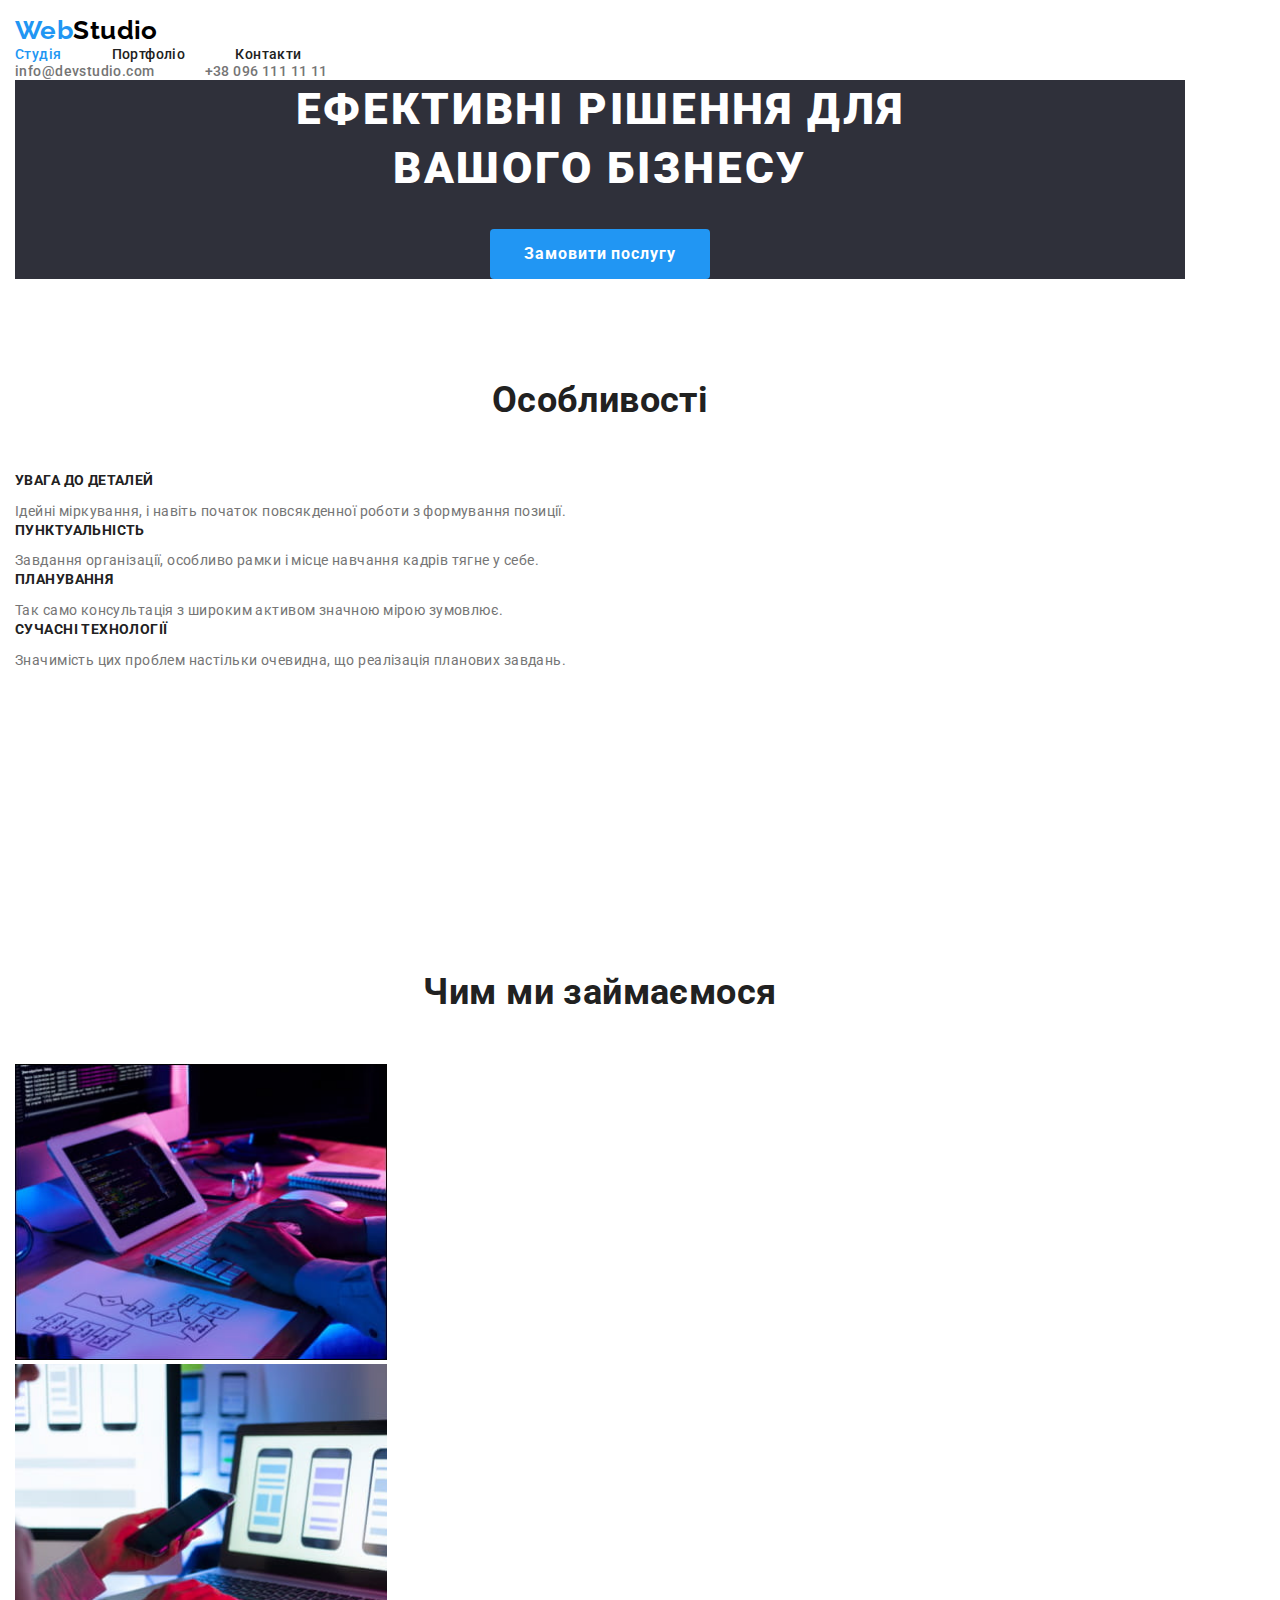
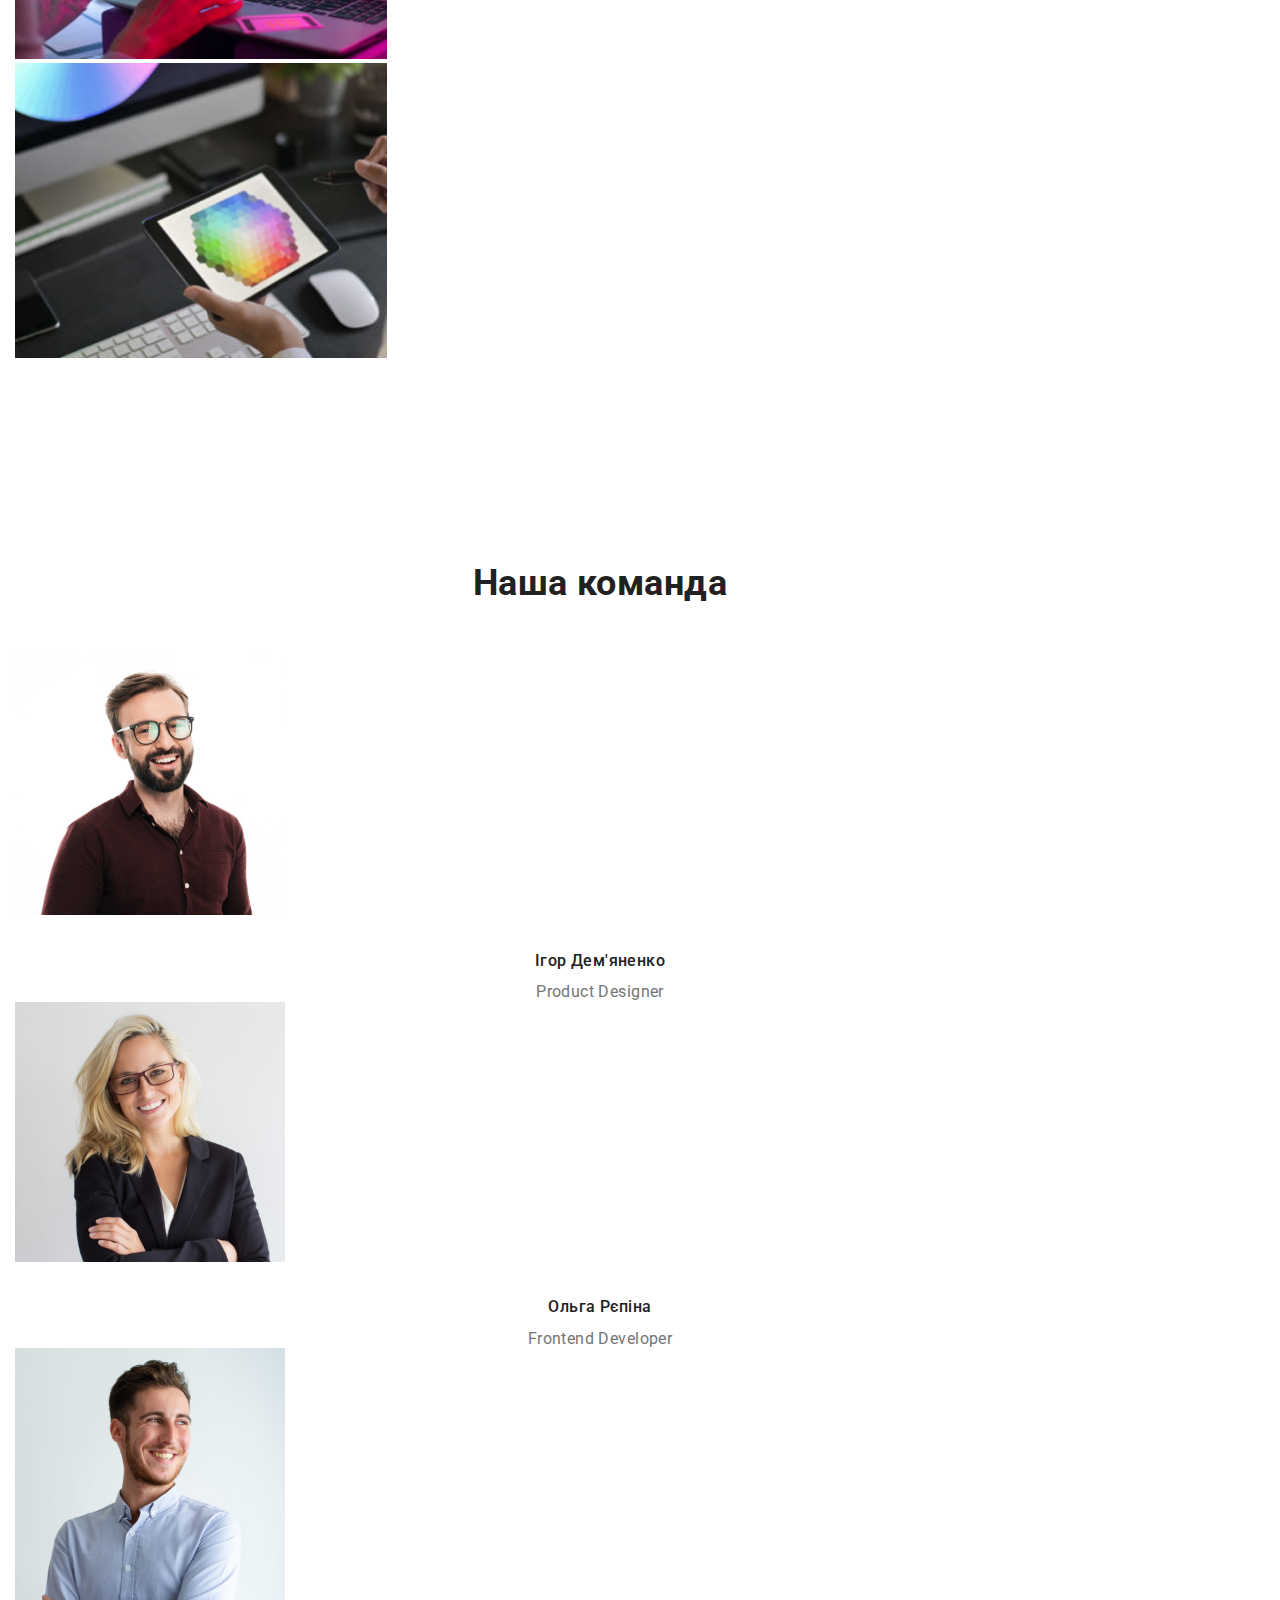
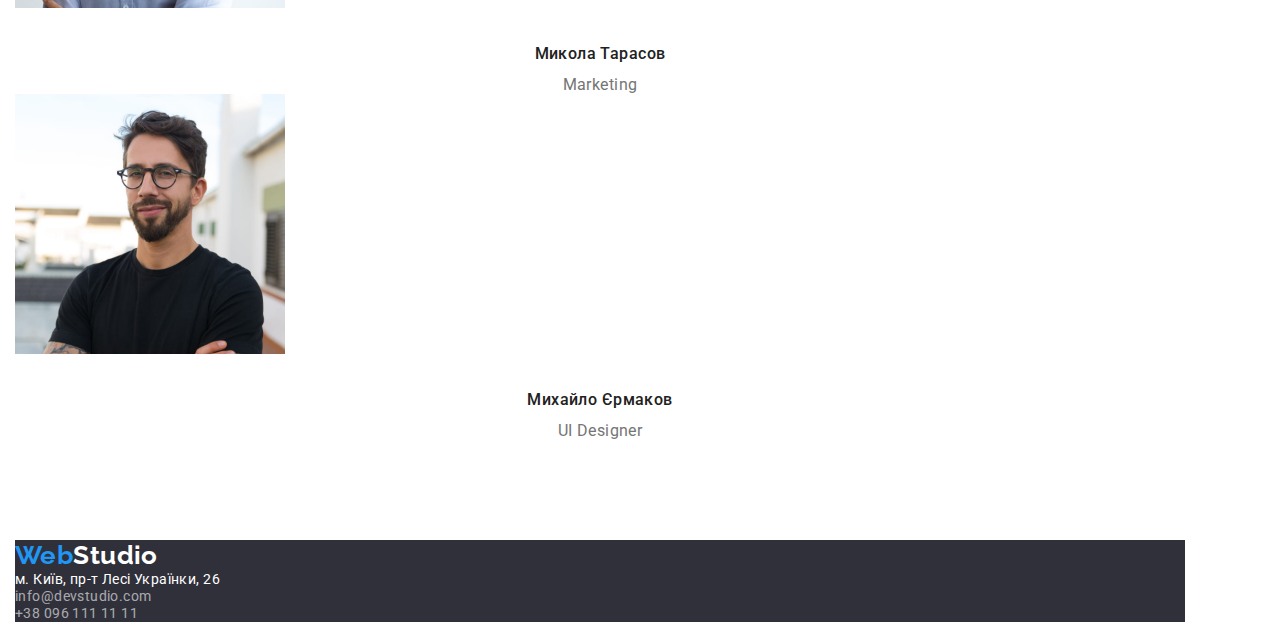
==== commit 37d53d13: "Revert "1.1"" ====
--- a/index.html
+++ b/index.html
@@ -15,20 +15,23 @@
       <link rel="preconnect" href="https://fonts.gstatic.com" crossorigin>
       <link href="https://fonts.googleapis.com/css2?family=Raleway:wght@700&family=Roboto:wght@400;500;700;900&display=swap" rel="stylesheet">
     
-    <!-- Підключення інших файлів -->
+    <!-- Підключення стилів -->
 
+      <link rel="stylesheet" href="https://cdnjs.cloudflare.com/ajax/libs/modern-normalize/1.1.0/modern-normalize.min.css">
+     
       <link rel="stylesheet" href="./css/styles.css">
 
   </head>
 
   <body>
 
-<<<<<<< HEAD
-        <!-- Шапка з основними посиланнями -->
+  <div class="container">
 
-      <header class="hat container">
+      <!-- Шапка з основними посиланнями -->
+
+      <header>
       
-        <nav class="nav-site">
+        <nav>
   
           <!-- Логотип -->
   
@@ -59,7 +62,7 @@
          <!-- Основний банер -->
   
           <section class="hero">
-            <div class="container">
+            <div>
               <h1 class="hero-title">
                 Ефективні рішення для <br>
                 вашого бізнесу
@@ -70,22 +73,22 @@
   
         <!-- Блок - Особливості роботи компанії-->
   
-        <section class="section container">
-          <h2 class="section-title hidden">Особливості</h2>
+        <section class="section">
+          <h2 class="section-title">Особливості</h2>
           <ul class="features-work list">
-            <li class="item">
+            <li>
               <h3>Увага до деталей</h3>
               <p>Ідейні міркування, і навіть початок повсякденної роботи з формування позиції.</p>
             </li>
-            <li class="item">
+            <li>
               <h3>Пунктуальність</h3>
               <p>Завдання організації, особливо рамки і місце навчання кадрів тягне у себе.</p>
             </li>
-            <li class="item">
+            <li>
               <h3>Планування</h3>
               <p>Так само консультація з широким активом значною мірою зумовлює.</p>
             </li>
-            <li class="item">
+            <li>
               <h3>Сучасні технології</h3>
               <p>Значимість цих проблем настільки очевидна, що реалізація планових завдань.</p>
             </li>
@@ -94,24 +97,24 @@
   
         <!-- Блок - Візуалізація роботи компанії -->
   
-        <section class="section container">
+        <section class="section">
           <h2 class="section-title">Чим ми займаємося</h2>
           <ul class="visual list">
-            <li class="item">
+            <li>
               <img
                 src="./images/box-1.jpg"
                 alt="manager's workplace"
                 width="372"
               >
             </li>
-            <li class="item">
+            <li>
               <img
                 src="./images/box-2.jpg"
                 alt="business application in mobile and PC"
                 width="372"
               >
             </li>
-            <li class="item">
+            <li>
               <img
                 src="./images/box-3.jpg"
                 alt="solving business problems on a tablet"
@@ -123,32 +126,30 @@
   
         <!-- Блок  - Команда співробітників-->
   
-        <section class="section section-team">
-          <div class="container">
-            <h2 class="section-title">Наша команда</h2>
-            <ul class="team list">
-              <li class="card-worker">
-                <img src="./images/img-1.jpg" alt="Product Designer" width="270">
-                <h3>Ігор Дем'яненко</h3>
-                <p>Product Designer</p>
-              </li>
-              <li class="card-worker">
-                <img src="./images/img-2.jpg" alt="Frontend Developer" width="270">
-                <h3>Ольга Рєпіна</h3>
-                <p>Frontend Developer</p>
-              </li>
-              <li class="card-worker">
-                <img src="./images/img-3.jpg" alt="Marketing" width="270">
-                <h3>Микола Тарасов</h3>
-                <p>Marketing</p>
-              </li>
-              <li class="card-worker">
-                <img src="./images/img-4.jpg" alt="UI Designer" width="270">
-                <h3>Михайло Єрмаков</h3>
-                <p>UI Designer</p>
-              </li>
-            </ul>
-          </div>
+        <section class="section">
+          <h2 class="section-title">Наша команда</h2>
+          <ul class="team list">
+            <li class="card-worker">
+              <img src="./images/img-1.jpg" alt="Product Designer" width="270">
+              <h3>Ігор Дем'яненко</h3>
+              <p>Product Designer</p>
+            </li>
+            <li class="card-worker">
+              <img src="./images/img-2.jpg" alt="Frontend Developer" width="270">
+              <h3>Ольга Рєпіна</h3>
+              <p>Frontend Developer</p>
+            </li>
+            <li class="card-worker">
+              <img src="./images/img-3.jpg" alt="Marketing" width="270">
+              <h3>Микола Тарасов</h3>
+              <p>Marketing</p>
+            </li>
+            <li class="card-worker">
+              <img src="./images/img-4.jpg" alt="UI Designer" width="270">
+              <h3>Михайло Єрмаков</h3>
+              <p>UI Designer</p>
+            </li>
+          </ul>
         </section>
   
       </main>
@@ -157,189 +158,31 @@
   
       <footer class="footer">
   
-        <div class="container">
+        <!-- Логотип (дублювання) -->
+  
+        <a href="./index.html" class="logo"><span class="add-logo">Web</span>Studio</a>
+  
+        <!-- Адреса -->
+  
+        <address class="address">
+          <ul class="address-item list">
+  
+            <!-- Геодані -->
+  
+            <li><a href="https://goo.gl/maps/CzCqxvyVuNfkv8wH7" 
+                class="geo-date link" 
+                target="_blank">м. Київ, пр-т Лесі Українки, 26</a></li>
+  
+            <!-- Авторизація (дублювання) -->
+  
+            <li><a href="mailto:info@devstudio.com" class="link">info@devstudio.com</a></li>
+            <li><a href="tel:+380961111111" class="link">+38 096 111 11 11</a></li>
+          </ul>
+        </address>
+  
+      </footer>
 
-          <!-- Логотип (дублювання) -->
-  
-          <a href="./index.html" class="logo"><span class="add-logo">Web</span>Studio</a>
-    
-          <!-- Адреса -->
-    
-          <address class="address">
-            <ul class="address-item list">
-    
-              <!-- Геодані -->
-    
-              <li><a href="https://goo.gl/maps/CzCqxvyVuNfkv8wH7" 
-                  class="geo-date link" 
-                  target="_blank">м. Київ, пр-т Лесі Українки, 26</a></li>
-    
-              <!-- Авторизація (дублювання) -->
-    
-              <li><a href="mailto:info@devstudio.com" class="link">info@devstudio.com</a></li>
-              <li><a href="tel:+380961111111" class="link">+38 096 111 11 11</a></li>
-            </ul>
-          </address>
-  
-        </div>
-      </footer>
-=======
-    <!-- Шапка з основними посиланнями -->
-
-    <header>
-      
-      <nav>
-
-        <!-- Логотип -->
-
-        <a href="./index.html" class="logo"><span class="add-logo">Web</span>Studio</a>
-
-        <!-- Вкладки -->
-
-        <ul class="site-nav list">
-          <li><a href="./index.html" class="link current">Студія</a></li>
-          <li><a href="./portfolio.html" class="link">Портфоліо</a></li>
-          <li><a href="#" class="link">Контакти</a></li>
-        </ul>
-      </nav>
-
-      <!-- Авторизація -->
-
-      <ul class="auth-nav list">
-        <li><a href="mailto:info@devstudio.com" class="link">info@devstudio.com</a></li>
-        <li><a href="tel:+380961111111" class="link">+38 096 111 11 11</a></li>
-      </ul>
-
-    </header>
-
-    <!-- Основне поле -->
-
-    <main>
-
-       <!-- Основний банер -->
-
-        <section class="hero">
-          <div>
-            <h1 class="hero-title">
-              Ефективні рішення для <br>
-              вашого бізнесу
-            </h1>
-            <button type="button" class="button primary">Замовити послугу</button>
-          </div>
-        </section>
-
-      <!-- Блок - Особливості роботи компанії-->
-
-      <section class="section">
-        <h2 class="section-title">Особливості</h2>
-        <ul class="features-work list">
-          <li>
-            <h3>Увага до деталей</h3>
-            <p>Ідейні міркування, і навіть початок повсякденної роботи з формування позиції.</p>
-          </li>
-          <li>
-            <h3>Пунктуальність</h3>
-            <p>Завдання організації, особливо рамки і місце навчання кадрів тягне у себе.</p>
-          </li>
-          <li>
-            <h3>Планування</h3>
-            <p>Так само консультація з широким активом значною мірою зумовлює.</p>
-          </li>
-          <li>
-            <h3>Сучасні технології</h3>
-            <p>Значимість цих проблем настільки очевидна, що реалізація планових завдань.</p>
-          </li>
-        </ul>
-      </section>
-
-      <!-- Блок - Візуалізація роботи компанії -->
-
-      <section class="section">
-        <h2 class="section-title">Чим ми займаємося</h2>
-        <ul class="visual list">
-          <li>
-            <img
-              src="./images/box-1.jpg"
-              alt="manager's workplace"
-              width="372"
-            >
-          </li>
-          <li>
-            <img
-              src="./images/box-2.jpg"
-              alt="business application in mobile and PC"
-              width="372"
-            >
-          </li>
-          <li>
-            <img
-              src="./images/box-3.jpg"
-              alt="solving business problems on a tablet"
-              width="372"
-            >
-          </li>
-        </ul>
-      </section>
-
-      <!-- Блок  - Команда співробітників-->
-
-      <section class="section">
-        <h2 class="section-title">Наша команда</h2>
-        <ul class="team list">
-          <li>
-            <img src="./images/img-1.jpg" alt="Product Designer" width="270">
-            <h3>Ігор Дем'яненко</h3>
-            <p>Product Designer</p>
-          </li>
-          <li>
-            <img
-              src="./images/img-2.jpg" alt="Frontend Developer" width="270">
-            <h3>Ольга Рєпіна</h3>
-            <p>Frontend Developer</p>
-          </li>
-          <li>
-            <img src="./images/img-3.jpg" alt="Marketing" width="270">
-            <h3>Микола Тарасов</h3>
-            <p>Marketing</p>
-          </li>
-          <li>
-            <img src="./images/img-4.jpg" alt="UI Designer" width="270">
-            <h3>Михайло Єрмаков</h3>
-            <p>UI Designer</p>
-          </li>
-        </ul>
-      </section>
-
-    </main>
-
-    <!-- Підвал з адресними даними та посиланням -->
-
-    <footer class="footer">
-
-      <!-- Логотип (дублювання) -->
-
-      <a href="./index.html" class="logo"><span class="add-logo">Web</span>Studio</a>
-
-      <!-- Адреса -->
-
-      <address class="address">
-        <ul class="address-item list">
-
-          <!-- Геодані -->
-
-          <li><a href="https://goo.gl/maps/CzCqxvyVuNfkv8wH7" 
-              class="geo-date link" 
-              target="_blank">м. Київ, пр-т Лесі Українки, 26</a></li>
-
-          <!-- Авторизація (дублювання) -->
-
-          <li><a href="mailto:info@devstudio.com" class="link">info@devstudio.com</a></li>
-          <li><a href="tel:+380961111111" class="link">+38 096 111 11 11</a></li>
-        </ul>
-      </address>
-
-    </footer>
->>>>>>> parent of 85161ec (2.1)
+  </div>
 
   </body>
 </html>
--- a/css/styles.css
+++ b/css/styles.css
@@ -11,7 +11,7 @@
             --basic-gray-color:#757575;
 
             --additional-background-gray-color:#2F303A;
-            --additional-gray-color:#F5F4FA;
+            --additional-button-gray-color:#F5F4FA;
             --additional-white-color:rgba(255, 255, 255, 0.6);
             --additional-blue-color:#188CE8;  
             --additional-purple-color:#800080;   
@@ -20,6 +20,16 @@
 
     /* Загальні властивості об'єктів*/
             
+        html {
+            box-sizing: border-box;
+            }  
+            
+        *,
+        *::before,
+        *::after {
+                 box-sizing: inherit;
+                }
+
         body {
             background-color: var(--full-white-color);
             color: var(--basic-black-color);
@@ -31,28 +41,25 @@
             line-height: 1.2;
             }
 
-<<<<<<< HEAD
         .container {
                     width: 1200px;
-                    padding: 0 15px;
-                    margin: 0 auto;
+                    padding: 15px;
                  }
 
-=======
->>>>>>> parent of 85161ec (2.1)
         .list {
             list-style: none;
+            padding: 0;
+            margin: 0;
             }
 
         .button {
                 background-color: var(--basic-blue-color);
                 color: var(--full-white-color);
 
-                width: 220px;
+                min-width: 220px;
                 height: 50px;
-
                 padding: 10px 32px;
-                border: none ;
+                border: 1px solid transparent;
                 border-radius: 4px;
                 }
 
@@ -61,51 +68,36 @@
                     background-color:var(--additional-blue-color)
                      }
 
-<<<<<<< HEAD
         .section {
-                padding-bottom: 100px;
-                }            
-
-=======
->>>>>>> parent of 85161ec (2.1)
+            padding-top: 100px;
+            padding-bottom: 100px;
+        }            
+
         .section-title {
                     color:var(--basic-black-color);
                     
                     font-weight: 700;
                     font-size: 36px;
                     
-                    text-align: center;                      
+                    text-align: center; 
+                    margin-top: 0; 
+                    margin-bottom: 50px;                    
                     }
 
 /* Головна сторінка сайту (Студія) */
         
         /* Шапка з основними посиланнями*/
-<<<<<<< HEAD
-
-        .hat {
-            display: flex;
-            align-items: center;
-
-            height: 80px;
-            }
-
-        .nav-site {
-                 display: flex;
-                    }
-
-=======
-        
->>>>>>> parent of 85161ec (2.1)
+
             /* Логотип */
 
             .logo {
                 color: var(--full-black-color);
                
                 text-decoration: none;
+                
                 font-family: 'Raleway';
                 font-weight: 700;
                 font-size: 26px;
-
                 }
 
             .add-logo {
@@ -114,19 +106,15 @@
 
             /* Вкладки  */
 
-<<<<<<< HEAD
             .site-nav {
                         display: flex;
-                        margin-left: 100px;
-                        align-items: center;
+                        
                          }
 
             .site-nav .item:not(:last-child) {
                                             margin-right: 50px;
                                             }
 
-=======
->>>>>>> parent of 85161ec (2.1)
             .site-nav .link:hover,
             .site-nav .link:focus {
                             color: var(--basic-blue-color);
@@ -137,8 +125,6 @@
                         color: var(--basic-black-color);
 
                         font-weight: 500;
-
-                        padding: 10px 0;
                          }                
            
             .site-nav .link.current {
@@ -147,45 +133,33 @@
 
             /* Авторизація */
 
-<<<<<<< HEAD
             .auth-nav {
                         display: flex;
-                        margin-left: auto;
                         }
-                        
-            
+
             .auth-nav .item:not(:last-child)  {
                                             margin-right: 50px;
                                             }
 
-=======
->>>>>>> parent of 85161ec (2.1)
             .auth-nav .link:hover,
             .auth-nav .link:focus {
-                                color:var(--basic-blue-color);
-                                 }
+                            color:var(--basic-blue-color);
+                        }
 
             .auth-nav .link {
-                            text-decoration: none;
-                            color: var(--basic-gray-color);
-
-                            font-weight: 500;
-
-                            padding: 10px 0;
+                        text-decoration: none;
+                        color: var(--basic-gray-color);
+
+                        font-weight: 500;
                             }   
                             
         /* Основний банер (Hero) */
 
             .hero {
                  background-color: var(--additional-background-gray-color);
-<<<<<<< HEAD
                  
                  text-align: center; 
-                 padding: 200px 0;
-                }
-=======
-                 }
->>>>>>> parent of 85161ec (2.1)
+                }
 
             .hero-title {
                     color: var(--full-white-color);
@@ -194,9 +168,10 @@
                     font-size: 44px;
                     line-height: 1.35;                               
                     letter-spacing:0.06em;
-
-                    text-align: center; 
+                    
                     text-transform: uppercase;
+                    margin-top: 0;
+                    margin-bottom: 30px;
                      }
 
             .button.primary {
@@ -206,93 +181,55 @@
                         line-height: 1.5;
                         letter-spacing: 0.06em;
 
-                        display: flex;
-                        align-items: center;
-                        text-align: center;  
-
+                        display: inline-block;
                         cursor: pointer;
+                                 
                         }
 
         /* Блок - Особливості роботи компанії */
             
-<<<<<<< HEAD
-            .hidden {
-                    display: none;
-                    }
-
             .features-work {
-                            display: flex;
-
-                            margin-top: 100px;
+                            margin-bottom: 100px;
                             }
-
-            .features-work .item:not(:last-child) {
-                                                margin-right: 30px;
-                                                }
-            
-=======
->>>>>>> parent of 85161ec (2.1)
+            
             .features-work h3 {
                             font-size: 14px;
                             
                             text-transform: uppercase;
+                            margin-top: 0;
+                            margin-bottom: 12px;
                         }
 
             .features-work p {
                             color: var(--basic-gray-color);
 
                             line-height: 1.5;
+                            margin: 0;
                             } 
             
         /* Блок - Візуалізація роботи компанії */
-<<<<<<< HEAD
            
             .visual {
-                    display:flex;
-                    } 
-                    
-            .visual .item:not(:last-child) {
-                                        margin-right: 27px;
-                                        }
+                
+                    }    
 
         /* Блок  - Команда співробітників */
-                                        
-            .section-team {
-                        background-color: var(--additional-gray-color);
-                        padding-top: 100px;
-                    }
-
-            .team {
-                   display: flex;
-                   justify-content: center; 
-                 }  
-            
-            .card-worker {
-                        background-color: var(--full-white-color);
-
-                        padding-bottom: 30px;
-
-                        box-shadow: 0px 10px 30px rgba(0, 0, 0, 0.12), 0px 10px 10px rgba(0, 0, 0, 0.14), 0px 20px 10px rgba(0, 0, 0, 0.2);
-                        border-radius: 0px 0px 4px 4px;
-                        }   
-
-            .card-worker:not(:last-child) {
-                                        margin-right: 30px;
-                                        }
+            
+            /* .team {
+                   display: flex; 
+                 }   */
+
             .card-worker img {
                              margin-bottom: 32px;
                             } 
 
-=======
-            
-        /* Блок  - Команда співробітників */
-            
->>>>>>> parent of 85161ec (2.1)
             .team h3 {
                     font-weight: 500;
                     font-size: 16px;
                                 
                     text-align: center;
+                    margin-top: 0;
+                    margin-bottom: 12px;
                     }
 
             .team p {
@@ -301,29 +238,24 @@
                     font-size: 16px;
                                     
                     text-align: center;
+                    margin: 0;
                     }
 
         /* Підвал з адресними даними та посиланням */
                  
         .footer {
                 background-color: var(--additional-background-gray-color);
-                
-                padding-top: 60px;
-                padding-bottom: 60px;
                 }
 
             /* Логотип (дублювання)  */
-<<<<<<< HEAD
-            
-=======
-
->>>>>>> parent of 85161ec (2.1)
+            
+            /* .footer a {
+                         margin-bottom: 20px;
+                        } */
+
             .footer .logo {
                         color: var(--full-white-color); 
-                        
-                        display: inline-block;
-                        margin-bottom: 20px; 
-                        }
+                         }
 
             /* Адреса */
 
@@ -339,11 +271,7 @@
             .address-item .link {
                             text-decoration: none;
                             color: var(--additional-white-color);
-                            }  
-
-            .address-item > li:not(:last-child) {
-                                            margin-bottom: 12px;
-                                            }
+                            }                
 
                 /* Геодані */
 
@@ -357,24 +285,14 @@
     /* Основне поле */
     
         /* Фільтр робіт */
-<<<<<<< HEAD
         
         .filter {
                 display:flex;
-                justify-content: center; 
-                
-                margin-top: 100px;
-                margin-bottom: 50px;
-                }
-=======
->>>>>>> parent of 85161ec (2.1)
-
-        .filter .item:not(:last-child) {
-                                    margin-right: 8px;
-                                    }           
+                justify-content: center;
+                }
 
         .button-filter {
-            background-color: var(--additional-gray-color);
+            background-color: var(--additional-button-gray-color);
             color: var(--basic-black-color);
 
             width: fit-content;
@@ -413,28 +331,6 @@
 
         /* Макети робіт */
 
-        .layouts-works {
-                    display: flex;
-                    flex-wrap: wrap;
-                    justify-content: center;
-
-                    margin-bottom: 100px;
-                    }
-
-        .exampel {
-                width: calc( ( 100% - 60px ) / 3 );
-                border: 1px solid #EEEEEE;
-                
-                }   
-                
-               .exampel:not(:nth-child(3n)) {
-                                    margin-right: 30px;
-                                     }
-
-        .exampel:not(:nth-last-child(-n+3)) {
-                                    margin-bottom: 30px;
-                                    }
-
         .exampel h3 {
                     color:var(--basic-black-color);
 
@@ -442,8 +338,6 @@
                     font-size: 18px;
                     line-height: 1.5;
                     letter-spacing: 0.06em;
-
-                    margin: 20px 24px 4px 24px;
                     }
 
         .exampel p {
@@ -453,8 +347,6 @@
                 font-size: 16px;
                 line-height: 1.5;
                 letter-spacing: 0.03em;
-
-                margin: 0 24px 20px 24px;
                 }
 
         .exampel .descr {
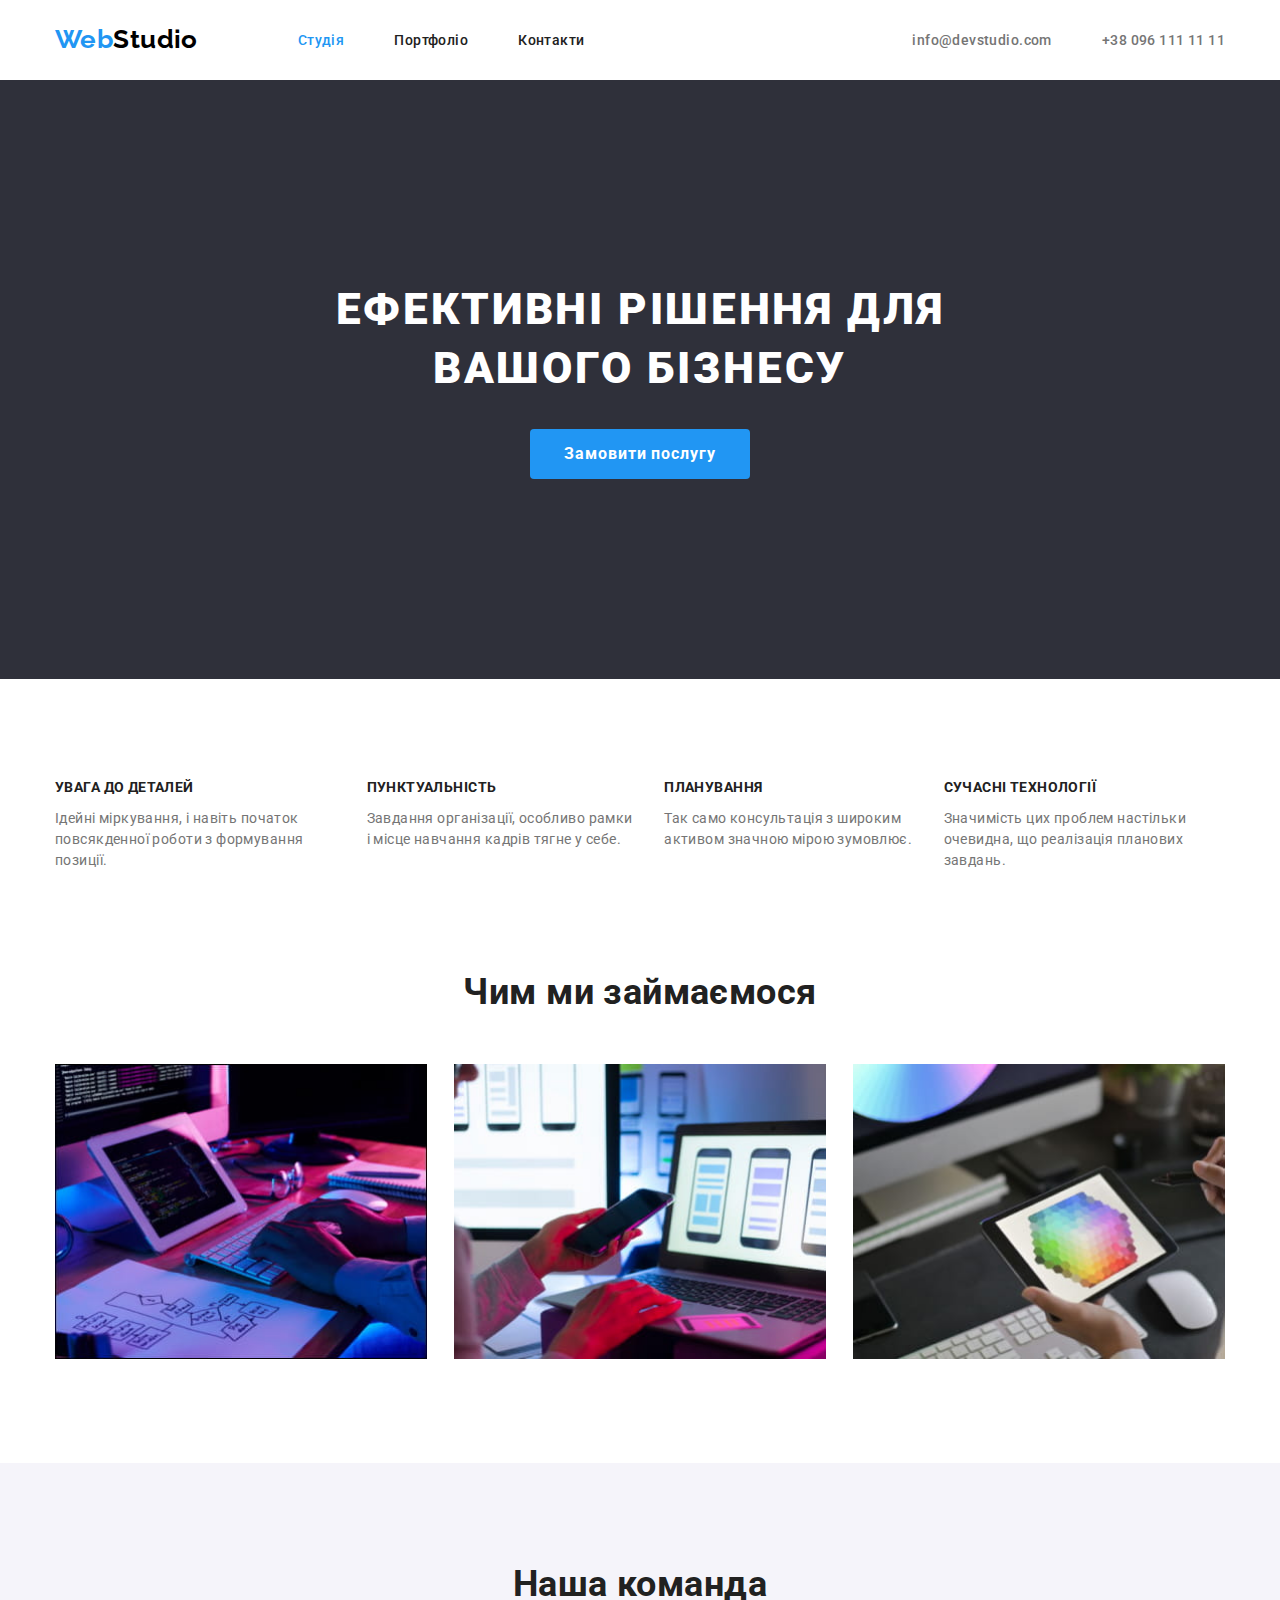
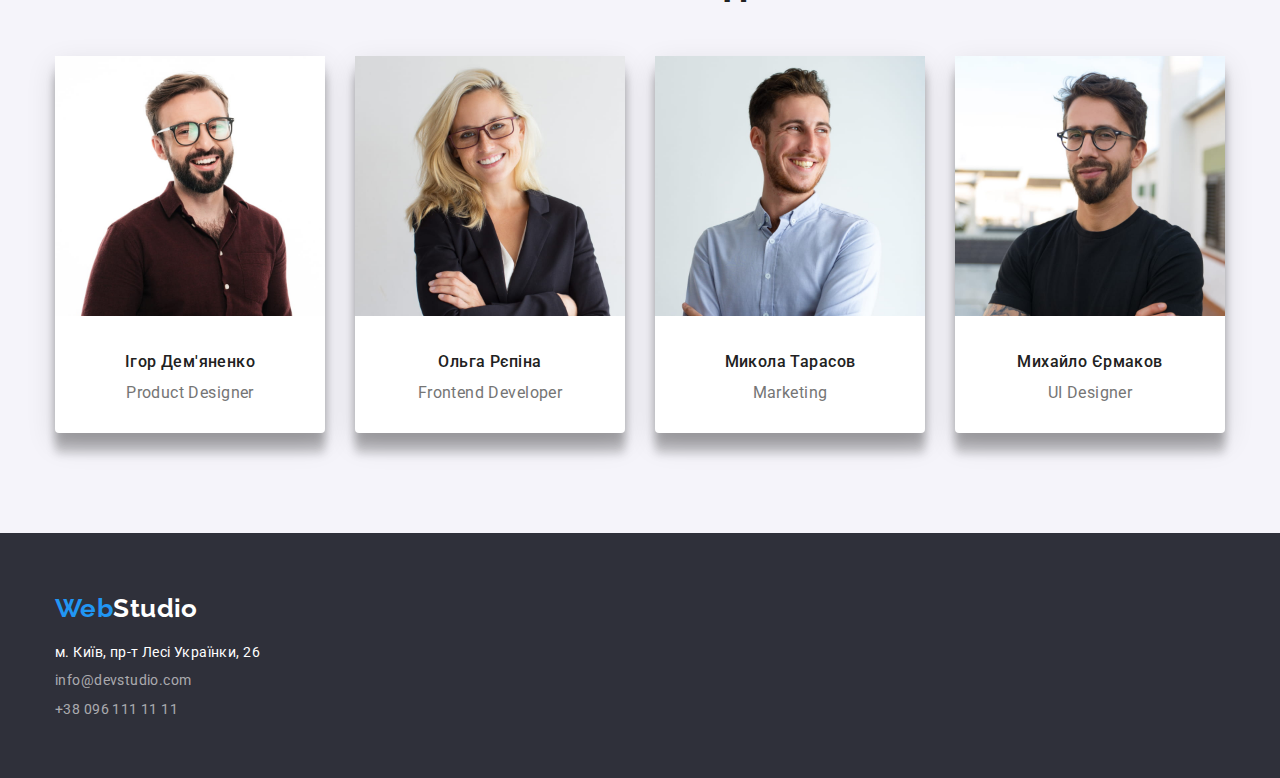
==== commit 6cf898d4: "Merge branch 'main' of https://github.com/Ruslan-O-Grebin/DZ2" ====
--- a/index.html
+++ b/index.html
@@ -25,13 +25,11 @@
 
   <body>
 
-  <div class="container">
+        <!-- Шапка з основними посиланнями -->
 
-      <!-- Шапка з основними посиланнями -->
-
-      <header>
+      <header class="hat container">
       
-        <nav>
+        <nav class="nav-site">
   
           <!-- Логотип -->
   
@@ -62,7 +60,7 @@
          <!-- Основний банер -->
   
           <section class="hero">
-            <div>
+            <div class="container">
               <h1 class="hero-title">
                 Ефективні рішення для <br>
                 вашого бізнесу
@@ -73,22 +71,22 @@
   
         <!-- Блок - Особливості роботи компанії-->
   
-        <section class="section">
-          <h2 class="section-title">Особливості</h2>
+        <section class="section container">
+          <h2 class="section-title hidden">Особливості</h2>
           <ul class="features-work list">
-            <li>
+            <li class="item">
               <h3>Увага до деталей</h3>
               <p>Ідейні міркування, і навіть початок повсякденної роботи з формування позиції.</p>
             </li>
-            <li>
+            <li class="item">
               <h3>Пунктуальність</h3>
               <p>Завдання організації, особливо рамки і місце навчання кадрів тягне у себе.</p>
             </li>
-            <li>
+            <li class="item">
               <h3>Планування</h3>
               <p>Так само консультація з широким активом значною мірою зумовлює.</p>
             </li>
-            <li>
+            <li class="item">
               <h3>Сучасні технології</h3>
               <p>Значимість цих проблем настільки очевидна, що реалізація планових завдань.</p>
             </li>
@@ -97,24 +95,24 @@
   
         <!-- Блок - Візуалізація роботи компанії -->
   
-        <section class="section">
+        <section class="section container">
           <h2 class="section-title">Чим ми займаємося</h2>
           <ul class="visual list">
-            <li>
+            <li class="item">
               <img
                 src="./images/box-1.jpg"
                 alt="manager's workplace"
                 width="372"
               >
             </li>
-            <li>
+            <li class="item">
               <img
                 src="./images/box-2.jpg"
                 alt="business application in mobile and PC"
                 width="372"
               >
             </li>
-            <li>
+            <li class="item">
               <img
                 src="./images/box-3.jpg"
                 alt="solving business problems on a tablet"
@@ -126,30 +124,32 @@
   
         <!-- Блок  - Команда співробітників-->
   
-        <section class="section">
-          <h2 class="section-title">Наша команда</h2>
-          <ul class="team list">
-            <li class="card-worker">
-              <img src="./images/img-1.jpg" alt="Product Designer" width="270">
-              <h3>Ігор Дем'яненко</h3>
-              <p>Product Designer</p>
-            </li>
-            <li class="card-worker">
-              <img src="./images/img-2.jpg" alt="Frontend Developer" width="270">
-              <h3>Ольга Рєпіна</h3>
-              <p>Frontend Developer</p>
-            </li>
-            <li class="card-worker">
-              <img src="./images/img-3.jpg" alt="Marketing" width="270">
-              <h3>Микола Тарасов</h3>
-              <p>Marketing</p>
-            </li>
-            <li class="card-worker">
-              <img src="./images/img-4.jpg" alt="UI Designer" width="270">
-              <h3>Михайло Єрмаков</h3>
-              <p>UI Designer</p>
-            </li>
-          </ul>
+        <section class="section section-team">
+          <div class="container">
+            <h2 class="section-title">Наша команда</h2>
+            <ul class="team list">
+              <li class="card-worker">
+                <img src="./images/img-1.jpg" alt="Product Designer" width="270">
+                <h3>Ігор Дем'яненко</h3>
+                <p>Product Designer</p>
+              </li>
+              <li class="card-worker">
+                <img src="./images/img-2.jpg" alt="Frontend Developer" width="270">
+                <h3>Ольга Рєпіна</h3>
+                <p>Frontend Developer</p>
+              </li>
+              <li class="card-worker">
+                <img src="./images/img-3.jpg" alt="Marketing" width="270">
+                <h3>Микола Тарасов</h3>
+                <p>Marketing</p>
+              </li>
+              <li class="card-worker">
+                <img src="./images/img-4.jpg" alt="UI Designer" width="270">
+                <h3>Михайло Єрмаков</h3>
+                <p>UI Designer</p>
+              </li>
+            </ul>
+          </div>
         </section>
   
       </main>
@@ -158,31 +158,32 @@
   
       <footer class="footer">
   
-        <!-- Логотип (дублювання) -->
+        <div class="container">
+
+          <!-- Логотип (дублювання) -->
   
-        <a href="./index.html" class="logo"><span class="add-logo">Web</span>Studio</a>
+          <a href="./index.html" class="logo"><span class="add-logo">Web</span>Studio</a>
+    
+          <!-- Адреса -->
+    
+          <address class="address">
+            <ul class="address-item list">
+    
+              <!-- Геодані -->
+    
+              <li><a href="https://goo.gl/maps/CzCqxvyVuNfkv8wH7" 
+                  class="geo-date link" 
+                  target="_blank">м. Київ, пр-т Лесі Українки, 26</a></li>
+    
+              <!-- Авторизація (дублювання) -->
+    
+              <li><a href="mailto:info@devstudio.com" class="link">info@devstudio.com</a></li>
+              <li><a href="tel:+380961111111" class="link">+38 096 111 11 11</a></li>
+            </ul>
+          </address>
   
-        <!-- Адреса -->
-  
-        <address class="address">
-          <ul class="address-item list">
-  
-            <!-- Геодані -->
-  
-            <li><a href="https://goo.gl/maps/CzCqxvyVuNfkv8wH7" 
-                class="geo-date link" 
-                target="_blank">м. Київ, пр-т Лесі Українки, 26</a></li>
-  
-            <!-- Авторизація (дублювання) -->
-  
-            <li><a href="mailto:info@devstudio.com" class="link">info@devstudio.com</a></li>
-            <li><a href="tel:+380961111111" class="link">+38 096 111 11 11</a></li>
-          </ul>
-        </address>
-  
+        </div>
       </footer>
-
-  </div>
 
   </body>
 </html>
--- a/css/styles.css
+++ b/css/styles.css
@@ -11,7 +11,7 @@
             --basic-gray-color:#757575;
 
             --additional-background-gray-color:#2F303A;
-            --additional-button-gray-color:#F5F4FA;
+            --additional-gray-color:#F5F4FA;
             --additional-white-color:rgba(255, 255, 255, 0.6);
             --additional-blue-color:#188CE8;  
             --additional-purple-color:#800080;   
@@ -43,7 +43,8 @@
 
         .container {
                     width: 1200px;
-                    padding: 15px;
+                    padding: 0 15px;
+                    margin: 0 auto;
                  }
 
         .list {
@@ -69,9 +70,8 @@
                      }
 
         .section {
-            padding-top: 100px;
-            padding-bottom: 100px;
-        }            
+                padding-bottom: 100px;
+                }            
 
         .section-title {
                     color:var(--basic-black-color);
@@ -87,6 +87,17 @@
 /* Головна сторінка сайту (Студія) */
         
         /* Шапка з основними посиланнями*/
+
+        .hat {
+            display: flex;
+            align-items: center;
+
+            height: 80px;
+            }
+
+        .nav-site {
+                 display: flex;
+                    }
 
             /* Логотип */
 
@@ -94,10 +105,10 @@
                 color: var(--full-black-color);
                
                 text-decoration: none;
-                
                 font-family: 'Raleway';
                 font-weight: 700;
                 font-size: 26px;
+
                 }
 
             .add-logo {
@@ -108,7 +119,8 @@
 
             .site-nav {
                         display: flex;
-                        
+                        margin-left: 100px;
+                        align-items: center;
                          }
 
             .site-nav .item:not(:last-child) {
@@ -125,6 +137,8 @@
                         color: var(--basic-black-color);
 
                         font-weight: 500;
+
+                        padding: 10px 0;
                          }                
            
             .site-nav .link.current {
@@ -135,22 +149,26 @@
 
             .auth-nav {
                         display: flex;
+                        margin-left: auto;
                         }
-
+                        
+            
             .auth-nav .item:not(:last-child)  {
                                             margin-right: 50px;
                                             }
 
             .auth-nav .link:hover,
             .auth-nav .link:focus {
-                            color:var(--basic-blue-color);
-                        }
+                                color:var(--basic-blue-color);
+                                 }
 
             .auth-nav .link {
-                        text-decoration: none;
-                        color: var(--basic-gray-color);
-
-                        font-weight: 500;
+                            text-decoration: none;
+                            color: var(--basic-gray-color);
+
+                            font-weight: 500;
+
+                            padding: 10px 0;
                             }   
                             
         /* Основний банер (Hero) */
@@ -159,6 +177,7 @@
                  background-color: var(--additional-background-gray-color);
                  
                  text-align: center; 
+                 padding: 200px 0;
                 }
 
             .hero-title {
@@ -188,9 +207,19 @@
 
         /* Блок - Особливості роботи компанії */
             
+            .hidden {
+                    display: none;
+                    }
+
             .features-work {
-                            margin-bottom: 100px;
+                            display: flex;
+
+                            margin-top: 100px;
                             }
+
+            .features-work .item:not(:last-child) {
+                                                margin-right: 30px;
+                                                }
             
             .features-work h3 {
                             font-size: 14px;
@@ -210,15 +239,37 @@
         /* Блок - Візуалізація роботи компанії */
            
             .visual {
-                
-                    }    
+                    display:flex;
+                    } 
+                    
+            .visual .item:not(:last-child) {
+                                        margin-right: 27px;
+                                        }
 
         /* Блок  - Команда співробітників */
-            
-            /* .team {
-                   display: flex; 
-                 }   */
-
+                                        
+            .section-team {
+                        background-color: var(--additional-gray-color);
+                        padding-top: 100px;
+                    }
+
+            .team {
+                   display: flex;
+                   justify-content: center; 
+                 }  
+            
+            .card-worker {
+                        background-color: var(--full-white-color);
+
+                        padding-bottom: 30px;
+
+                        box-shadow: 0px 10px 30px rgba(0, 0, 0, 0.12), 0px 10px 10px rgba(0, 0, 0, 0.14), 0px 20px 10px rgba(0, 0, 0, 0.2);
+                        border-radius: 0px 0px 4px 4px;
+                        }   
+
+            .card-worker:not(:last-child) {
+                                        margin-right: 30px;
+                                        }
             .card-worker img {
                              margin-bottom: 32px;
                             } 
@@ -245,17 +296,19 @@
                  
         .footer {
                 background-color: var(--additional-background-gray-color);
+                
+                padding-top: 60px;
+                padding-bottom: 60px;
                 }
 
             /* Логотип (дублювання)  */
             
-            /* .footer a {
-                         margin-bottom: 20px;
-                        } */
-
             .footer .logo {
                         color: var(--full-white-color); 
-                         }
+                        
+                        display: inline-block;
+                        margin-bottom: 20px; 
+                        }
 
             /* Адреса */
 
@@ -271,7 +324,11 @@
             .address-item .link {
                             text-decoration: none;
                             color: var(--additional-white-color);
-                            }                
+                            }  
+
+            .address-item > li:not(:last-child) {
+                                            margin-bottom: 12px;
+                                            }
 
                 /* Геодані */
 
@@ -288,11 +345,18 @@
         
         .filter {
                 display:flex;
-                justify-content: center;
-                }
+                justify-content: center; 
+                
+                margin-top: 100px;
+                margin-bottom: 50px;
+                }
+
+        .filter .item:not(:last-child) {
+                                    margin-right: 8px;
+                                    }           
 
         .button-filter {
-            background-color: var(--additional-button-gray-color);
+            background-color: var(--additional-gray-color);
             color: var(--basic-black-color);
 
             width: fit-content;
@@ -331,6 +395,28 @@
 
         /* Макети робіт */
 
+        .layouts-works {
+                    display: flex;
+                    flex-wrap: wrap;
+                    justify-content: center;
+
+                    margin-bottom: 100px;
+                    }
+
+        .exampel {
+                width: calc( ( 100% - 60px ) / 3 );
+                border: 1px solid #EEEEEE;
+                
+                }   
+                
+               .exampel:not(:nth-child(3n)) {
+                                    margin-right: 30px;
+                                     }
+
+        .exampel:not(:nth-last-child(-n+3)) {
+                                    margin-bottom: 30px;
+                                    }
+
         .exampel h3 {
                     color:var(--basic-black-color);
 
@@ -338,6 +424,8 @@
                     font-size: 18px;
                     line-height: 1.5;
                     letter-spacing: 0.06em;
+
+                    margin: 20px 24px 4px 24px;
                     }
 
         .exampel p {
@@ -347,6 +435,8 @@
                 font-size: 16px;
                 line-height: 1.5;
                 letter-spacing: 0.03em;
+
+                margin: 0 24px 20px 24px;
                 }
 
         .exampel .descr {
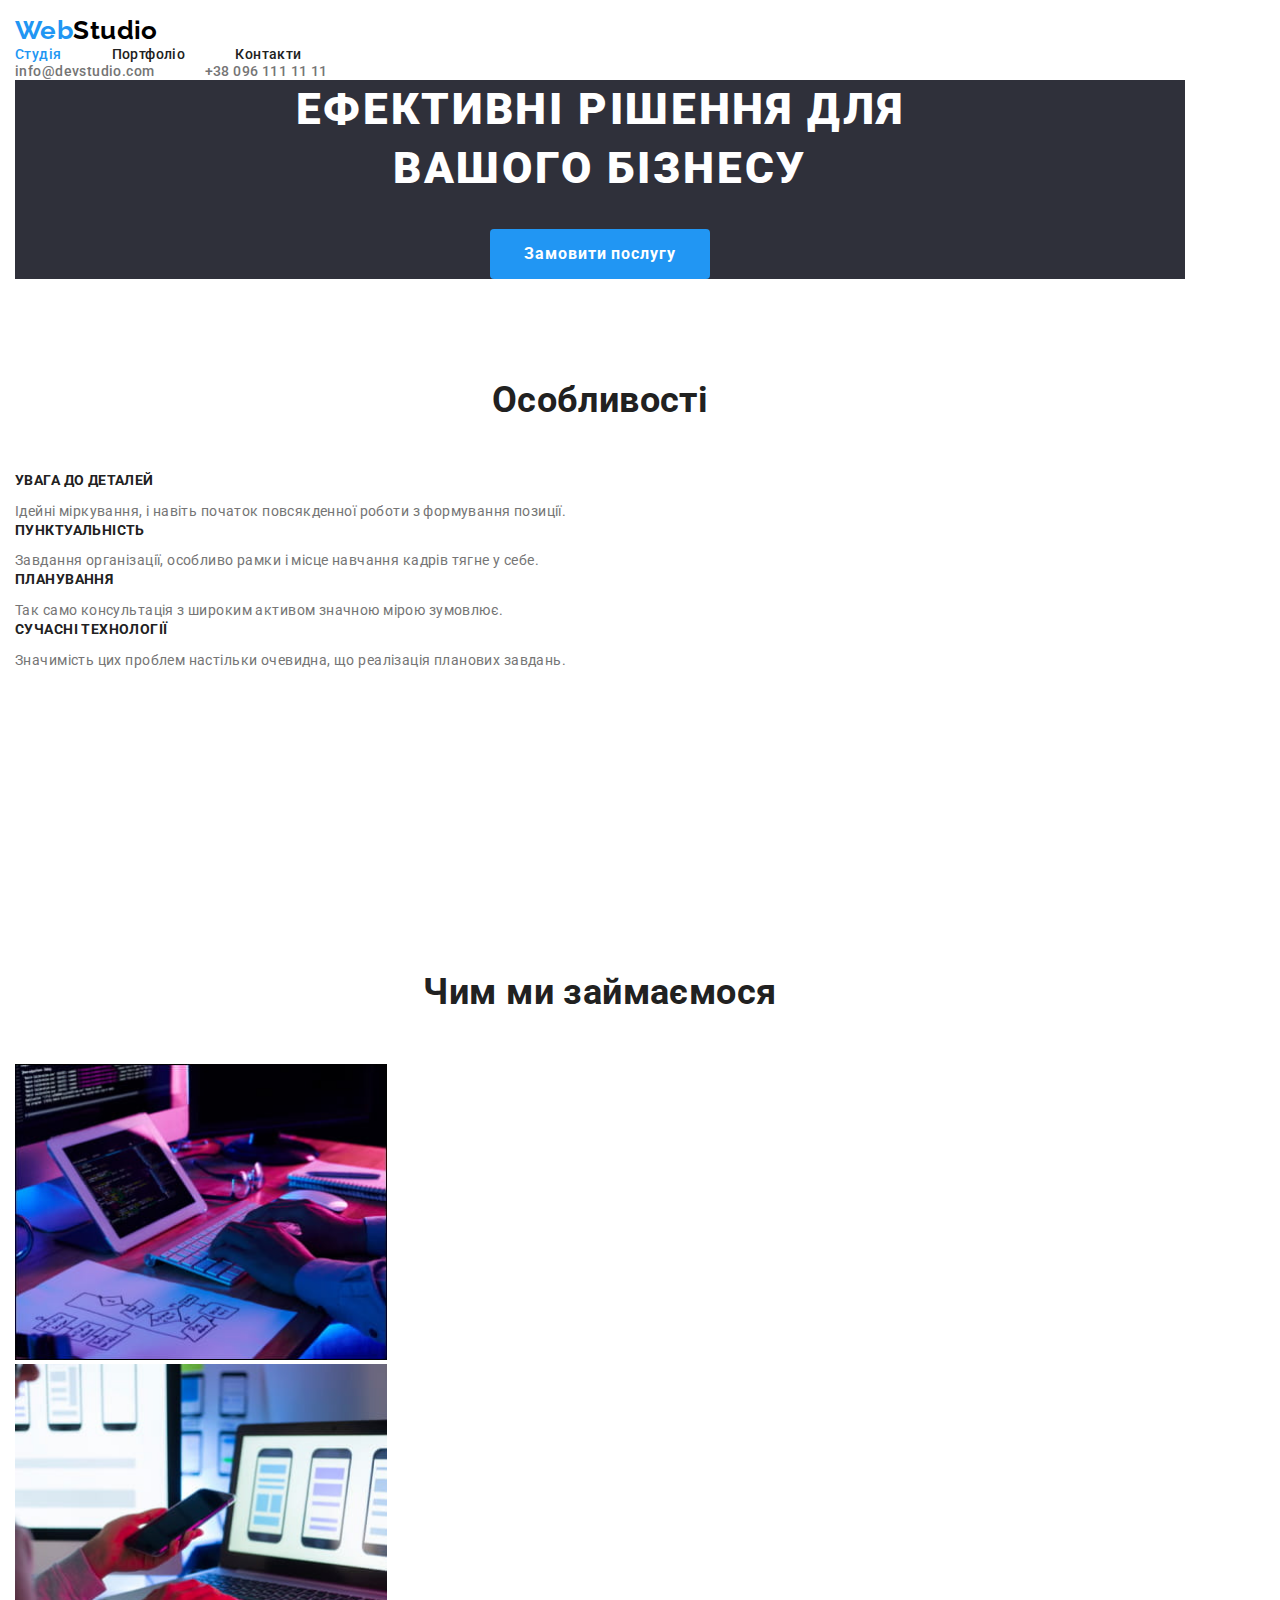
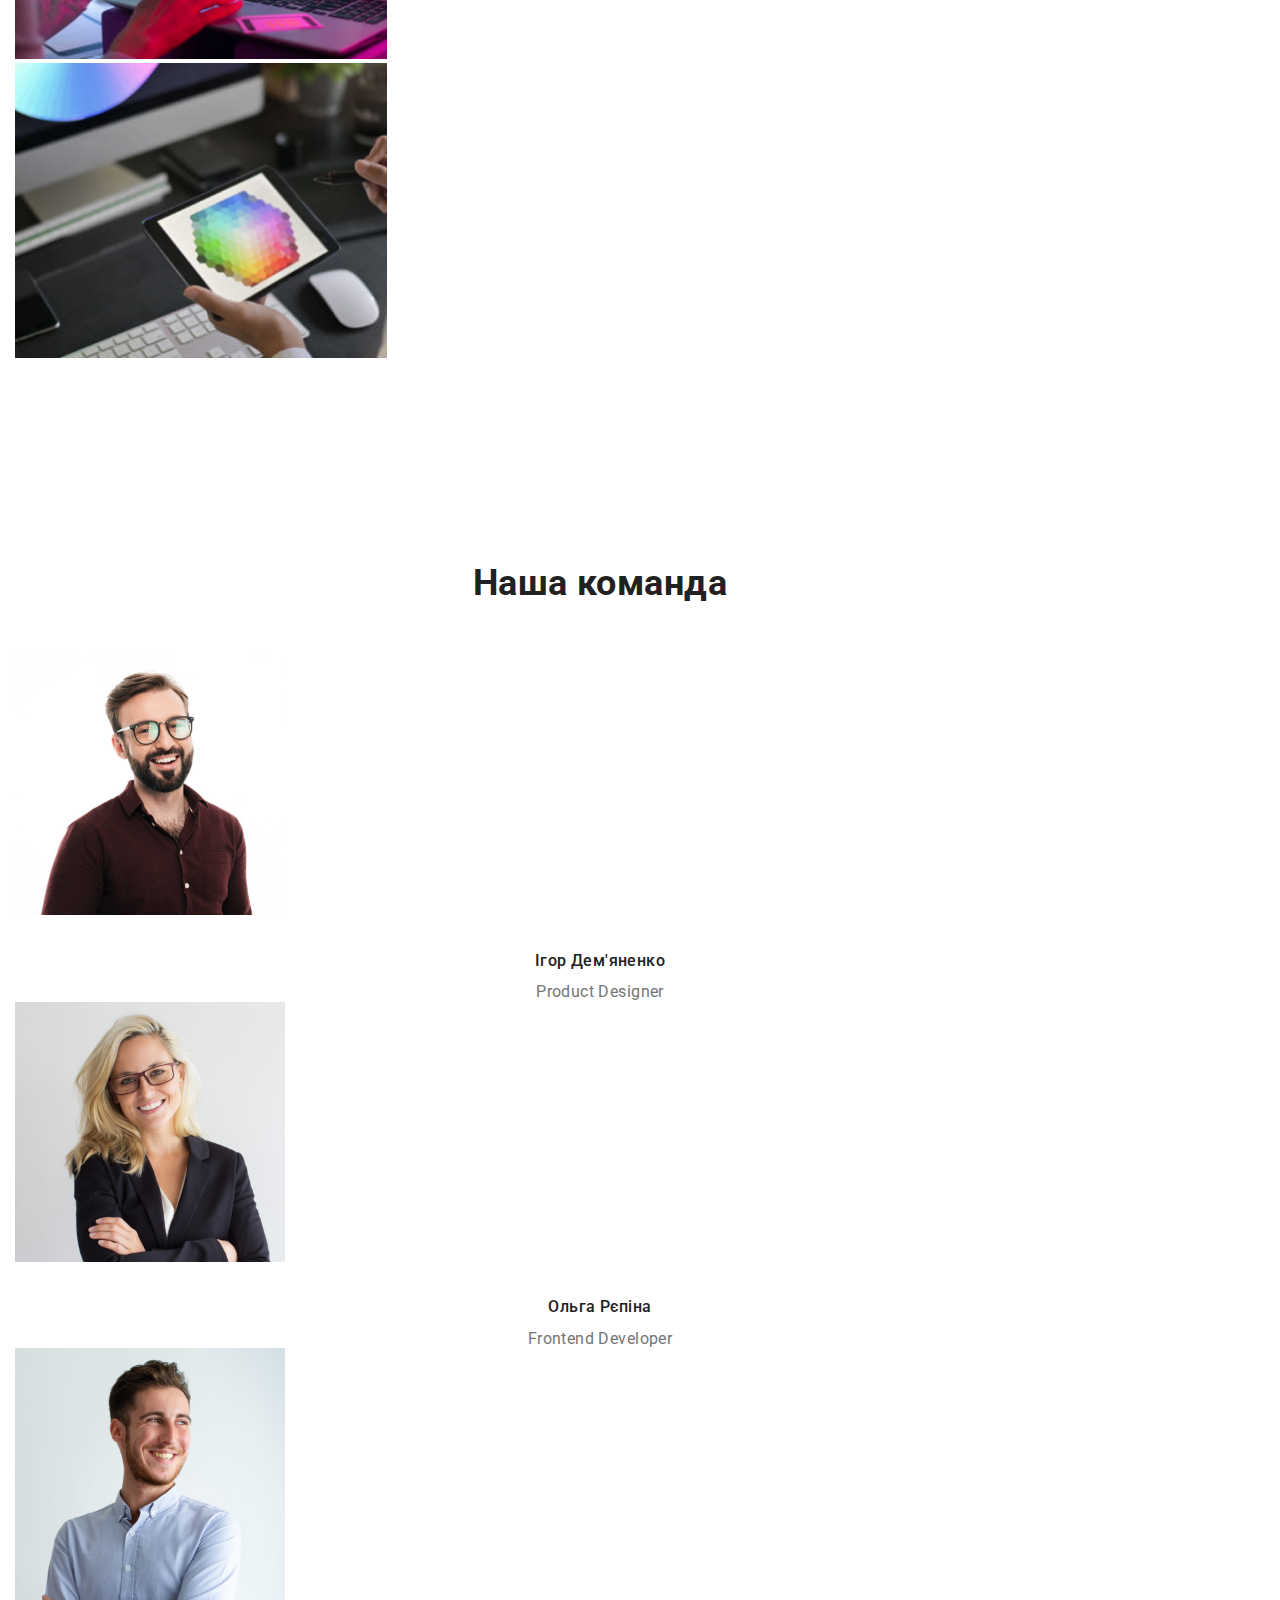
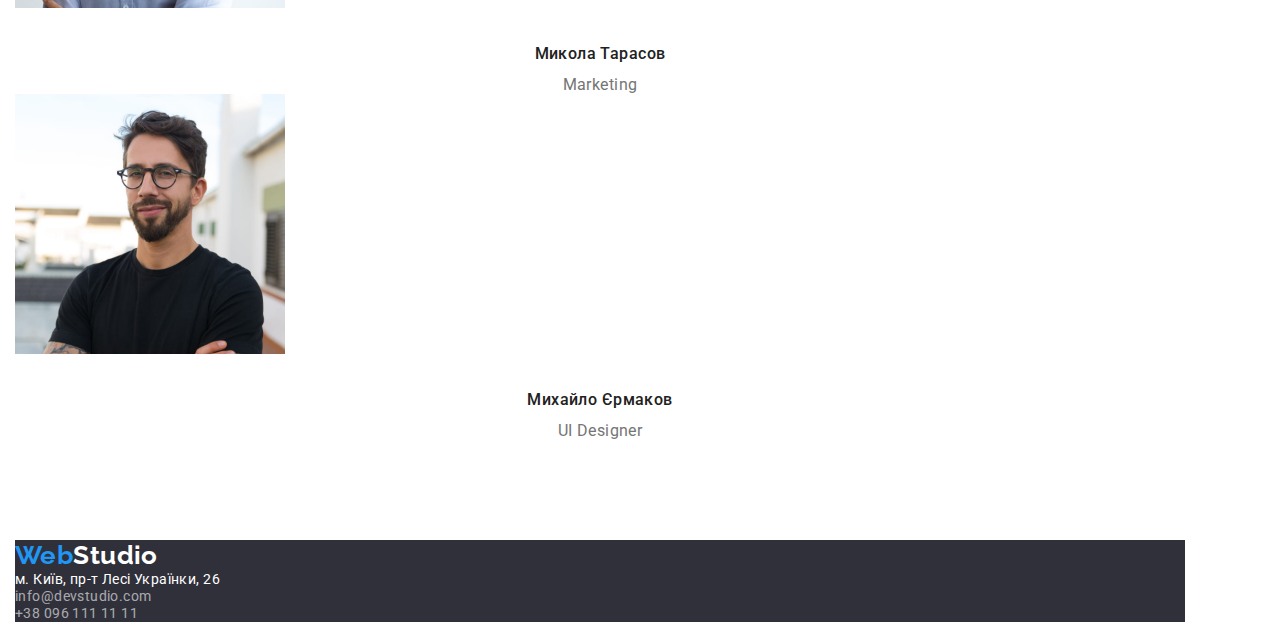
==== commit 7f2198ce: "Revert "1.1"" ====
--- a/index.html
+++ b/index.html
@@ -25,11 +25,13 @@
 
   <body>
 
-        <!-- Шапка з основними посиланнями -->
+  <div class="container">
 
-      <header class="hat container">
+      <!-- Шапка з основними посиланнями -->
+
+      <header>
       
-        <nav class="nav-site">
+        <nav>
   
           <!-- Логотип -->
   
@@ -60,7 +62,7 @@
          <!-- Основний банер -->
   
           <section class="hero">
-            <div class="container">
+            <div>
               <h1 class="hero-title">
                 Ефективні рішення для <br>
                 вашого бізнесу
@@ -71,22 +73,22 @@
   
         <!-- Блок - Особливості роботи компанії-->
   
-        <section class="section container">
-          <h2 class="section-title hidden">Особливості</h2>
+        <section class="section">
+          <h2 class="section-title">Особливості</h2>
           <ul class="features-work list">
-            <li class="item">
+            <li>
               <h3>Увага до деталей</h3>
               <p>Ідейні міркування, і навіть початок повсякденної роботи з формування позиції.</p>
             </li>
-            <li class="item">
+            <li>
               <h3>Пунктуальність</h3>
               <p>Завдання організації, особливо рамки і місце навчання кадрів тягне у себе.</p>
             </li>
-            <li class="item">
+            <li>
               <h3>Планування</h3>
               <p>Так само консультація з широким активом значною мірою зумовлює.</p>
             </li>
-            <li class="item">
+            <li>
               <h3>Сучасні технології</h3>
               <p>Значимість цих проблем настільки очевидна, що реалізація планових завдань.</p>
             </li>
@@ -95,24 +97,24 @@
   
         <!-- Блок - Візуалізація роботи компанії -->
   
-        <section class="section container">
+        <section class="section">
           <h2 class="section-title">Чим ми займаємося</h2>
           <ul class="visual list">
-            <li class="item">
+            <li>
               <img
                 src="./images/box-1.jpg"
                 alt="manager's workplace"
                 width="372"
               >
             </li>
-            <li class="item">
+            <li>
               <img
                 src="./images/box-2.jpg"
                 alt="business application in mobile and PC"
                 width="372"
               >
             </li>
-            <li class="item">
+            <li>
               <img
                 src="./images/box-3.jpg"
                 alt="solving business problems on a tablet"
@@ -124,32 +126,30 @@
   
         <!-- Блок  - Команда співробітників-->
   
-        <section class="section section-team">
-          <div class="container">
-            <h2 class="section-title">Наша команда</h2>
-            <ul class="team list">
-              <li class="card-worker">
-                <img src="./images/img-1.jpg" alt="Product Designer" width="270">
-                <h3>Ігор Дем'яненко</h3>
-                <p>Product Designer</p>
-              </li>
-              <li class="card-worker">
-                <img src="./images/img-2.jpg" alt="Frontend Developer" width="270">
-                <h3>Ольга Рєпіна</h3>
-                <p>Frontend Developer</p>
-              </li>
-              <li class="card-worker">
-                <img src="./images/img-3.jpg" alt="Marketing" width="270">
-                <h3>Микола Тарасов</h3>
-                <p>Marketing</p>
-              </li>
-              <li class="card-worker">
-                <img src="./images/img-4.jpg" alt="UI Designer" width="270">
-                <h3>Михайло Єрмаков</h3>
-                <p>UI Designer</p>
-              </li>
-            </ul>
-          </div>
+        <section class="section">
+          <h2 class="section-title">Наша команда</h2>
+          <ul class="team list">
+            <li class="card-worker">
+              <img src="./images/img-1.jpg" alt="Product Designer" width="270">
+              <h3>Ігор Дем'яненко</h3>
+              <p>Product Designer</p>
+            </li>
+            <li class="card-worker">
+              <img src="./images/img-2.jpg" alt="Frontend Developer" width="270">
+              <h3>Ольга Рєпіна</h3>
+              <p>Frontend Developer</p>
+            </li>
+            <li class="card-worker">
+              <img src="./images/img-3.jpg" alt="Marketing" width="270">
+              <h3>Микола Тарасов</h3>
+              <p>Marketing</p>
+            </li>
+            <li class="card-worker">
+              <img src="./images/img-4.jpg" alt="UI Designer" width="270">
+              <h3>Михайло Єрмаков</h3>
+              <p>UI Designer</p>
+            </li>
+          </ul>
         </section>
   
       </main>
@@ -158,32 +158,31 @@
   
       <footer class="footer">
   
-        <div class="container">
+        <!-- Логотип (дублювання) -->
+  
+        <a href="./index.html" class="logo"><span class="add-logo">Web</span>Studio</a>
+  
+        <!-- Адреса -->
+  
+        <address class="address">
+          <ul class="address-item list">
+  
+            <!-- Геодані -->
+  
+            <li><a href="https://goo.gl/maps/CzCqxvyVuNfkv8wH7" 
+                class="geo-date link" 
+                target="_blank">м. Київ, пр-т Лесі Українки, 26</a></li>
+  
+            <!-- Авторизація (дублювання) -->
+  
+            <li><a href="mailto:info@devstudio.com" class="link">info@devstudio.com</a></li>
+            <li><a href="tel:+380961111111" class="link">+38 096 111 11 11</a></li>
+          </ul>
+        </address>
+  
+      </footer>
 
-          <!-- Логотип (дублювання) -->
-  
-          <a href="./index.html" class="logo"><span class="add-logo">Web</span>Studio</a>
-    
-          <!-- Адреса -->
-    
-          <address class="address">
-            <ul class="address-item list">
-    
-              <!-- Геодані -->
-    
-              <li><a href="https://goo.gl/maps/CzCqxvyVuNfkv8wH7" 
-                  class="geo-date link" 
-                  target="_blank">м. Київ, пр-т Лесі Українки, 26</a></li>
-    
-              <!-- Авторизація (дублювання) -->
-    
-              <li><a href="mailto:info@devstudio.com" class="link">info@devstudio.com</a></li>
-              <li><a href="tel:+380961111111" class="link">+38 096 111 11 11</a></li>
-            </ul>
-          </address>
-  
-        </div>
-      </footer>
+  </div>
 
   </body>
 </html>
--- a/css/styles.css
+++ b/css/styles.css
@@ -11,7 +11,7 @@
             --basic-gray-color:#757575;
 
             --additional-background-gray-color:#2F303A;
-            --additional-gray-color:#F5F4FA;
+            --additional-button-gray-color:#F5F4FA;
             --additional-white-color:rgba(255, 255, 255, 0.6);
             --additional-blue-color:#188CE8;  
             --additional-purple-color:#800080;   
@@ -43,8 +43,7 @@
 
         .container {
                     width: 1200px;
-                    padding: 0 15px;
-                    margin: 0 auto;
+                    padding: 15px;
                  }
 
         .list {
@@ -70,8 +69,9 @@
                      }
 
         .section {
-                padding-bottom: 100px;
-                }            
+            padding-top: 100px;
+            padding-bottom: 100px;
+        }            
 
         .section-title {
                     color:var(--basic-black-color);
@@ -87,17 +87,6 @@
 /* Головна сторінка сайту (Студія) */
         
         /* Шапка з основними посиланнями*/
-
-        .hat {
-            display: flex;
-            align-items: center;
-
-            height: 80px;
-            }
-
-        .nav-site {
-                 display: flex;
-                    }
 
             /* Логотип */
 
@@ -105,10 +94,10 @@
                 color: var(--full-black-color);
                
                 text-decoration: none;
+                
                 font-family: 'Raleway';
                 font-weight: 700;
                 font-size: 26px;
-
                 }
 
             .add-logo {
@@ -119,8 +108,7 @@
 
             .site-nav {
                         display: flex;
-                        margin-left: 100px;
-                        align-items: center;
+                        
                          }
 
             .site-nav .item:not(:last-child) {
@@ -137,8 +125,6 @@
                         color: var(--basic-black-color);
 
                         font-weight: 500;
-
-                        padding: 10px 0;
                          }                
            
             .site-nav .link.current {
@@ -149,26 +135,22 @@
 
             .auth-nav {
                         display: flex;
-                        margin-left: auto;
                         }
-                        
-            
+
             .auth-nav .item:not(:last-child)  {
                                             margin-right: 50px;
                                             }
 
             .auth-nav .link:hover,
             .auth-nav .link:focus {
-                                color:var(--basic-blue-color);
-                                 }
+                            color:var(--basic-blue-color);
+                        }
 
             .auth-nav .link {
-                            text-decoration: none;
-                            color: var(--basic-gray-color);
-
-                            font-weight: 500;
-
-                            padding: 10px 0;
+                        text-decoration: none;
+                        color: var(--basic-gray-color);
+
+                        font-weight: 500;
                             }   
                             
         /* Основний банер (Hero) */
@@ -177,7 +159,6 @@
                  background-color: var(--additional-background-gray-color);
                  
                  text-align: center; 
-                 padding: 200px 0;
                 }
 
             .hero-title {
@@ -207,19 +188,9 @@
 
         /* Блок - Особливості роботи компанії */
             
-            .hidden {
-                    display: none;
-                    }
-
             .features-work {
-                            display: flex;
-
-                            margin-top: 100px;
+                            margin-bottom: 100px;
                             }
-
-            .features-work .item:not(:last-child) {
-                                                margin-right: 30px;
-                                                }
             
             .features-work h3 {
                             font-size: 14px;
@@ -239,37 +210,15 @@
         /* Блок - Візуалізація роботи компанії */
            
             .visual {
-                    display:flex;
-                    } 
-                    
-            .visual .item:not(:last-child) {
-                                        margin-right: 27px;
-                                        }
+                
+                    }    
 
         /* Блок  - Команда співробітників */
-                                        
-            .section-team {
-                        background-color: var(--additional-gray-color);
-                        padding-top: 100px;
-                    }
-
-            .team {
-                   display: flex;
-                   justify-content: center; 
-                 }  
-            
-            .card-worker {
-                        background-color: var(--full-white-color);
-
-                        padding-bottom: 30px;
-
-                        box-shadow: 0px 10px 30px rgba(0, 0, 0, 0.12), 0px 10px 10px rgba(0, 0, 0, 0.14), 0px 20px 10px rgba(0, 0, 0, 0.2);
-                        border-radius: 0px 0px 4px 4px;
-                        }   
-
-            .card-worker:not(:last-child) {
-                                        margin-right: 30px;
-                                        }
+            
+            /* .team {
+                   display: flex; 
+                 }   */
+
             .card-worker img {
                              margin-bottom: 32px;
                             } 
@@ -296,19 +245,17 @@
                  
         .footer {
                 background-color: var(--additional-background-gray-color);
-                
-                padding-top: 60px;
-                padding-bottom: 60px;
                 }
 
             /* Логотип (дублювання)  */
             
+            /* .footer a {
+                         margin-bottom: 20px;
+                        } */
+
             .footer .logo {
                         color: var(--full-white-color); 
-                        
-                        display: inline-block;
-                        margin-bottom: 20px; 
-                        }
+                         }
 
             /* Адреса */
 
@@ -324,11 +271,7 @@
             .address-item .link {
                             text-decoration: none;
                             color: var(--additional-white-color);
-                            }  
-
-            .address-item > li:not(:last-child) {
-                                            margin-bottom: 12px;
-                                            }
+                            }                
 
                 /* Геодані */
 
@@ -345,18 +288,11 @@
         
         .filter {
                 display:flex;
-                justify-content: center; 
-                
-                margin-top: 100px;
-                margin-bottom: 50px;
-                }
-
-        .filter .item:not(:last-child) {
-                                    margin-right: 8px;
-                                    }           
+                justify-content: center;
+                }
 
         .button-filter {
-            background-color: var(--additional-gray-color);
+            background-color: var(--additional-button-gray-color);
             color: var(--basic-black-color);
 
             width: fit-content;
@@ -395,28 +331,6 @@
 
         /* Макети робіт */
 
-        .layouts-works {
-                    display: flex;
-                    flex-wrap: wrap;
-                    justify-content: center;
-
-                    margin-bottom: 100px;
-                    }
-
-        .exampel {
-                width: calc( ( 100% - 60px ) / 3 );
-                border: 1px solid #EEEEEE;
-                
-                }   
-                
-               .exampel:not(:nth-child(3n)) {
-                                    margin-right: 30px;
-                                     }
-
-        .exampel:not(:nth-last-child(-n+3)) {
-                                    margin-bottom: 30px;
-                                    }
-
         .exampel h3 {
                     color:var(--basic-black-color);
 
@@ -424,8 +338,6 @@
                     font-size: 18px;
                     line-height: 1.5;
                     letter-spacing: 0.06em;
-
-                    margin: 20px 24px 4px 24px;
                     }
 
         .exampel p {
@@ -435,8 +347,6 @@
                 font-size: 16px;
                 line-height: 1.5;
                 letter-spacing: 0.03em;
-
-                margin: 0 24px 20px 24px;
                 }
 
         .exampel .descr {
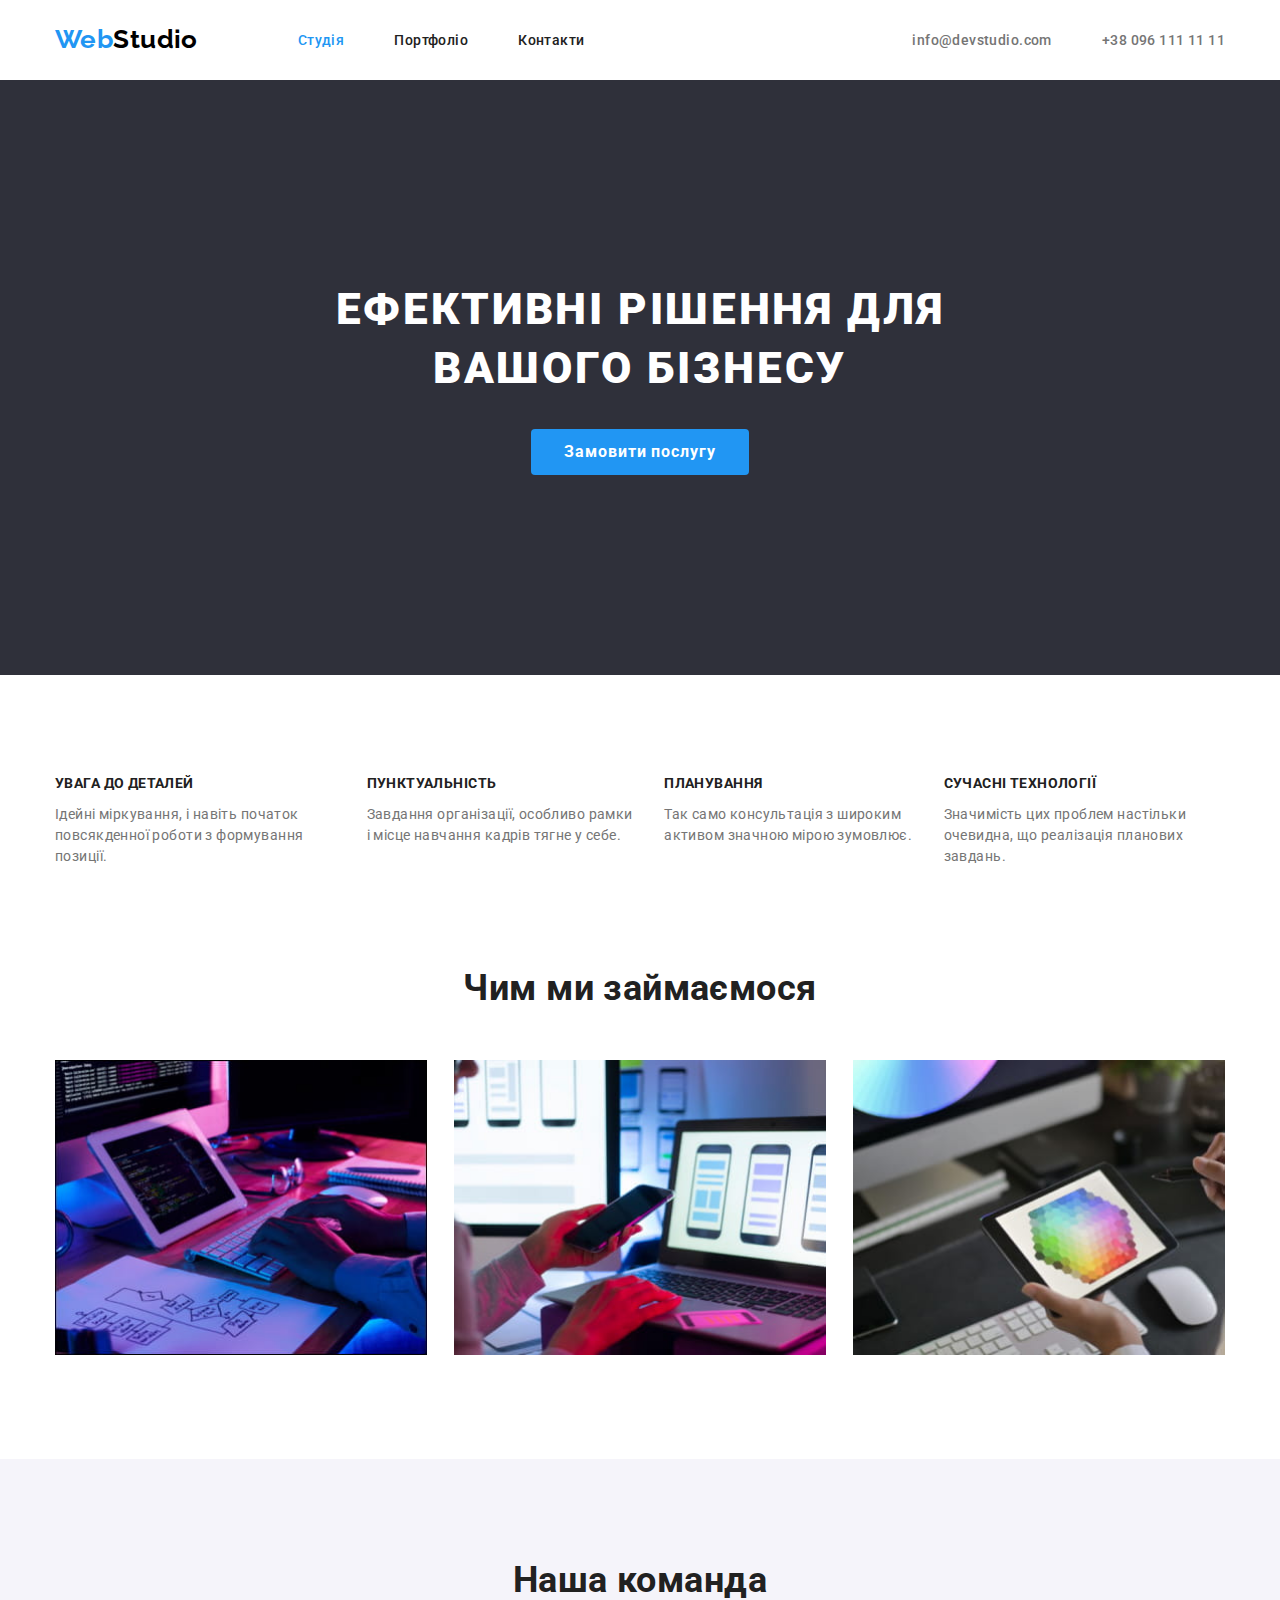
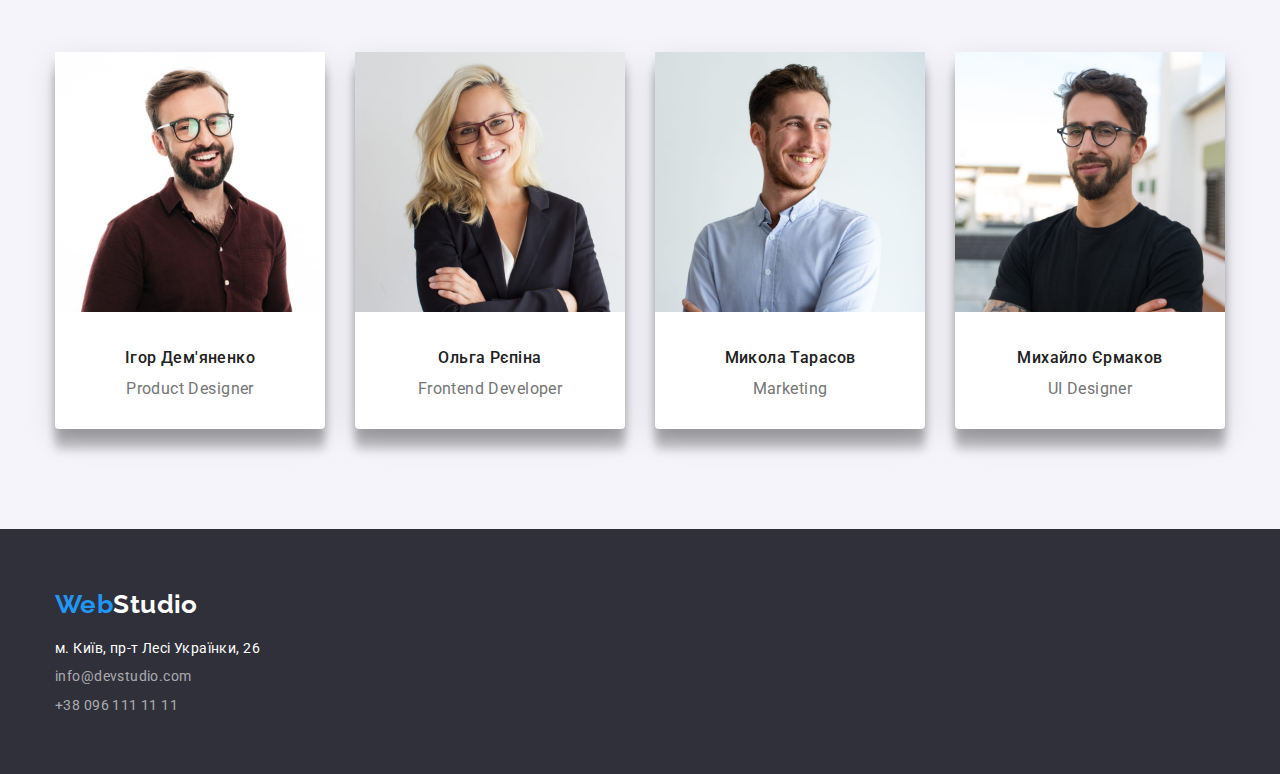
==== commit 1e7e4055: "1.1" ====
--- a/index.html
+++ b/index.html
@@ -25,13 +25,11 @@
 
   <body>
 
-  <div class="container">
+        <!-- Шапка з основними посиланнями -->
 
-      <!-- Шапка з основними посиланнями -->
-
-      <header>
+      <header class="hat container">
       
-        <nav>
+        <nav class="nav-site">
   
           <!-- Логотип -->
   
@@ -62,7 +60,7 @@
          <!-- Основний банер -->
   
           <section class="hero">
-            <div>
+            <div class="container">
               <h1 class="hero-title">
                 Ефективні рішення для <br>
                 вашого бізнесу
@@ -73,22 +71,22 @@
   
         <!-- Блок - Особливості роботи компанії-->
   
-        <section class="section">
-          <h2 class="section-title">Особливості</h2>
+        <section class="section container">
+          <h2 class="section-title hidden">Особливості</h2>
           <ul class="features-work list">
-            <li>
+            <li class="item">
               <h3>Увага до деталей</h3>
               <p>Ідейні міркування, і навіть початок повсякденної роботи з формування позиції.</p>
             </li>
-            <li>
+            <li class="item">
               <h3>Пунктуальність</h3>
               <p>Завдання організації, особливо рамки і місце навчання кадрів тягне у себе.</p>
             </li>
-            <li>
+            <li class="item">
               <h3>Планування</h3>
               <p>Так само консультація з широким активом значною мірою зумовлює.</p>
             </li>
-            <li>
+            <li class="item">
               <h3>Сучасні технології</h3>
               <p>Значимість цих проблем настільки очевидна, що реалізація планових завдань.</p>
             </li>
@@ -97,24 +95,24 @@
   
         <!-- Блок - Візуалізація роботи компанії -->
   
-        <section class="section">
+        <section class="section container">
           <h2 class="section-title">Чим ми займаємося</h2>
           <ul class="visual list">
-            <li>
+            <li class="item">
               <img
                 src="./images/box-1.jpg"
                 alt="manager's workplace"
                 width="372"
               >
             </li>
-            <li>
+            <li class="item">
               <img
                 src="./images/box-2.jpg"
                 alt="business application in mobile and PC"
                 width="372"
               >
             </li>
-            <li>
+            <li class="item">
               <img
                 src="./images/box-3.jpg"
                 alt="solving business problems on a tablet"
@@ -126,30 +124,32 @@
   
         <!-- Блок  - Команда співробітників-->
   
-        <section class="section">
-          <h2 class="section-title">Наша команда</h2>
-          <ul class="team list">
-            <li class="card-worker">
-              <img src="./images/img-1.jpg" alt="Product Designer" width="270">
-              <h3>Ігор Дем'яненко</h3>
-              <p>Product Designer</p>
-            </li>
-            <li class="card-worker">
-              <img src="./images/img-2.jpg" alt="Frontend Developer" width="270">
-              <h3>Ольга Рєпіна</h3>
-              <p>Frontend Developer</p>
-            </li>
-            <li class="card-worker">
-              <img src="./images/img-3.jpg" alt="Marketing" width="270">
-              <h3>Микола Тарасов</h3>
-              <p>Marketing</p>
-            </li>
-            <li class="card-worker">
-              <img src="./images/img-4.jpg" alt="UI Designer" width="270">
-              <h3>Михайло Єрмаков</h3>
-              <p>UI Designer</p>
-            </li>
-          </ul>
+        <section class="section section-team">
+          <div class="container">
+            <h2 class="section-title">Наша команда</h2>
+            <ul class="team list">
+              <li class="card-worker">
+                <img src="./images/img-1.jpg" alt="Product Designer" width="270">
+                <h3>Ігор Дем'яненко</h3>
+                <p>Product Designer</p>
+              </li>
+              <li class="card-worker">
+                <img src="./images/img-2.jpg" alt="Frontend Developer" width="270">
+                <h3>Ольга Рєпіна</h3>
+                <p>Frontend Developer</p>
+              </li>
+              <li class="card-worker">
+                <img src="./images/img-3.jpg" alt="Marketing" width="270">
+                <h3>Микола Тарасов</h3>
+                <p>Marketing</p>
+              </li>
+              <li class="card-worker">
+                <img src="./images/img-4.jpg" alt="UI Designer" width="270">
+                <h3>Михайло Єрмаков</h3>
+                <p>UI Designer</p>
+              </li>
+            </ul>
+          </div>
         </section>
   
       </main>
@@ -158,31 +158,32 @@
   
       <footer class="footer">
   
-        <!-- Логотип (дублювання) -->
+        <div class="container">
+
+          <!-- Логотип (дублювання) -->
   
-        <a href="./index.html" class="logo"><span class="add-logo">Web</span>Studio</a>
+          <a href="./index.html" class="logo"><span class="add-logo">Web</span>Studio</a>
+    
+          <!-- Адреса -->
+    
+          <address class="address">
+            <ul class="address-item list">
+    
+              <!-- Геодані -->
+    
+              <li><a href="https://goo.gl/maps/CzCqxvyVuNfkv8wH7" 
+                  class="geo-date link" 
+                  target="_blank">м. Київ, пр-т Лесі Українки, 26</a></li>
+    
+              <!-- Авторизація (дублювання) -->
+    
+              <li><a href="mailto:info@devstudio.com" class="link">info@devstudio.com</a></li>
+              <li><a href="tel:+380961111111" class="link">+38 096 111 11 11</a></li>
+            </ul>
+          </address>
   
-        <!-- Адреса -->
-  
-        <address class="address">
-          <ul class="address-item list">
-  
-            <!-- Геодані -->
-  
-            <li><a href="https://goo.gl/maps/CzCqxvyVuNfkv8wH7" 
-                class="geo-date link" 
-                target="_blank">м. Київ, пр-т Лесі Українки, 26</a></li>
-  
-            <!-- Авторизація (дублювання) -->
-  
-            <li><a href="mailto:info@devstudio.com" class="link">info@devstudio.com</a></li>
-            <li><a href="tel:+380961111111" class="link">+38 096 111 11 11</a></li>
-          </ul>
-        </address>
-  
+        </div>
       </footer>
-
-  </div>
 
   </body>
 </html>
--- a/css/styles.css
+++ b/css/styles.css
@@ -11,7 +11,7 @@
             --basic-gray-color:#757575;
 
             --additional-background-gray-color:#2F303A;
-            --additional-button-gray-color:#F5F4FA;
+            --additional-gray-color:#F5F4FA;
             --additional-white-color:rgba(255, 255, 255, 0.6);
             --additional-blue-color:#188CE8;  
             --additional-purple-color:#800080;   
@@ -43,7 +43,8 @@
 
         .container {
                     width: 1200px;
-                    padding: 15px;
+                    padding: 0 15px;
+                    margin: 0 auto;
                  }
 
         .list {
@@ -56,7 +57,11 @@
                 background-color: var(--basic-blue-color);
                 color: var(--full-white-color);
 
+<<<<<<< Updated upstream
                 min-width: 220px;
+=======
+                width: 420px;
+>>>>>>> Stashed changes
                 height: 50px;
                 padding: 10px 32px;
                 border: 1px solid transparent;
@@ -69,9 +74,8 @@
                      }
 
         .section {
-            padding-top: 100px;
-            padding-bottom: 100px;
-        }            
+                padding-bottom: 100px;
+                }            
 
         .section-title {
                     color:var(--basic-black-color);
@@ -87,6 +91,17 @@
 /* Головна сторінка сайту (Студія) */
         
         /* Шапка з основними посиланнями*/
+
+        .hat {
+            display: flex;
+            align-items: center;
+
+            height: 80px;
+            }
+
+        .nav-site {
+                 display: flex;
+                    }
 
             /* Логотип */
 
@@ -94,10 +109,10 @@
                 color: var(--full-black-color);
                
                 text-decoration: none;
-                
                 font-family: 'Raleway';
                 font-weight: 700;
                 font-size: 26px;
+
                 }
 
             .add-logo {
@@ -108,7 +123,8 @@
 
             .site-nav {
                         display: flex;
-                        
+                        margin-left: 100px;
+                        align-items: center;
                          }
 
             .site-nav .item:not(:last-child) {
@@ -125,6 +141,8 @@
                         color: var(--basic-black-color);
 
                         font-weight: 500;
+
+                        padding: 10px 0;
                          }                
            
             .site-nav .link.current {
@@ -135,22 +153,26 @@
 
             .auth-nav {
                         display: flex;
+                        margin-left: auto;
                         }
-
+                        
+            
             .auth-nav .item:not(:last-child)  {
                                             margin-right: 50px;
                                             }
 
             .auth-nav .link:hover,
             .auth-nav .link:focus {
-                            color:var(--basic-blue-color);
-                        }
+                                color:var(--basic-blue-color);
+                                 }
 
             .auth-nav .link {
-                        text-decoration: none;
-                        color: var(--basic-gray-color);
-
-                        font-weight: 500;
+                            text-decoration: none;
+                            color: var(--basic-gray-color);
+
+                            font-weight: 500;
+
+                            padding: 10px 0;
                             }   
                             
         /* Основний банер (Hero) */
@@ -159,6 +181,7 @@
                  background-color: var(--additional-background-gray-color);
                  
                  text-align: center; 
+                 padding: 200px 0;
                 }
 
             .hero-title {
@@ -188,9 +211,19 @@
 
         /* Блок - Особливості роботи компанії */
             
+            .hidden {
+                    display: none;
+                    }
+
             .features-work {
-                            margin-bottom: 100px;
+                            display: flex;
+
+                            margin-top: 100px;
                             }
+
+            .features-work .item:not(:last-child) {
+                                                margin-right: 30px;
+                                                }
             
             .features-work h3 {
                             font-size: 14px;
@@ -210,15 +243,37 @@
         /* Блок - Візуалізація роботи компанії */
            
             .visual {
-                
-                    }    
+                    display:flex;
+                    } 
+                    
+            .visual .item:not(:last-child) {
+                                        margin-right: 27px;
+                                        }
 
         /* Блок  - Команда співробітників */
-            
-            /* .team {
-                   display: flex; 
-                 }   */
-
+                                        
+            .section-team {
+                        background-color: var(--additional-gray-color);
+                        padding-top: 100px;
+                    }
+
+            .team {
+                   display: flex;
+                   justify-content: center; 
+                 }  
+            
+            .card-worker {
+                        background-color: var(--full-white-color);
+
+                        padding-bottom: 30px;
+
+                        box-shadow: 0px 10px 30px rgba(0, 0, 0, 0.12), 0px 10px 10px rgba(0, 0, 0, 0.14), 0px 20px 10px rgba(0, 0, 0, 0.2);
+                        border-radius: 0px 0px 4px 4px;
+                        }   
+
+            .card-worker:not(:last-child) {
+                                        margin-right: 30px;
+                                        }
             .card-worker img {
                              margin-bottom: 32px;
                             } 
@@ -245,17 +300,19 @@
                  
         .footer {
                 background-color: var(--additional-background-gray-color);
+                
+                padding-top: 60px;
+                padding-bottom: 60px;
                 }
 
             /* Логотип (дублювання)  */
             
-            /* .footer a {
-                         margin-bottom: 20px;
-                        } */
-
             .footer .logo {
                         color: var(--full-white-color); 
-                         }
+                        
+                        display: inline-block;
+                        margin-bottom: 20px; 
+                        }
 
             /* Адреса */
 
@@ -271,7 +328,11 @@
             .address-item .link {
                             text-decoration: none;
                             color: var(--additional-white-color);
-                            }                
+                            }  
+
+            .address-item > li:not(:last-child) {
+                                            margin-bottom: 12px;
+                                            }
 
                 /* Геодані */
 
@@ -288,11 +349,18 @@
         
         .filter {
                 display:flex;
-                justify-content: center;
-                }
+                justify-content: center; 
+                
+                margin-top: 100px;
+                margin-bottom: 50px;
+                }
+
+        .filter .item:not(:last-child) {
+                                    margin-right: 8px;
+                                    }           
 
         .button-filter {
-            background-color: var(--additional-button-gray-color);
+            background-color: var(--additional-gray-color);
             color: var(--basic-black-color);
 
             width: fit-content;
@@ -331,6 +399,28 @@
 
         /* Макети робіт */
 
+        .layouts-works {
+                    display: flex;
+                    flex-wrap: wrap;
+                    justify-content: center;
+
+                    margin-bottom: 100px;
+                    }
+
+        .exampel {
+                width: calc( ( 100% - 60px ) / 3 );
+                border: 1px solid #EEEEEE;
+                
+                }   
+                
+               .exampel:not(:nth-child(3n)) {
+                                    margin-right: 30px;
+                                     }
+
+        .exampel:not(:nth-last-child(-n+3)) {
+                                    margin-bottom: 30px;
+                                    }
+
         .exampel h3 {
                     color:var(--basic-black-color);
 
@@ -338,6 +428,8 @@
                     font-size: 18px;
                     line-height: 1.5;
                     letter-spacing: 0.06em;
+
+                    margin: 20px 24px 4px 24px;
                     }
 
         .exampel p {
@@ -347,6 +439,8 @@
                 font-size: 16px;
                 line-height: 1.5;
                 letter-spacing: 0.03em;
+
+                margin: 0 24px 20px 24px;
                 }
 
         .exampel .descr {
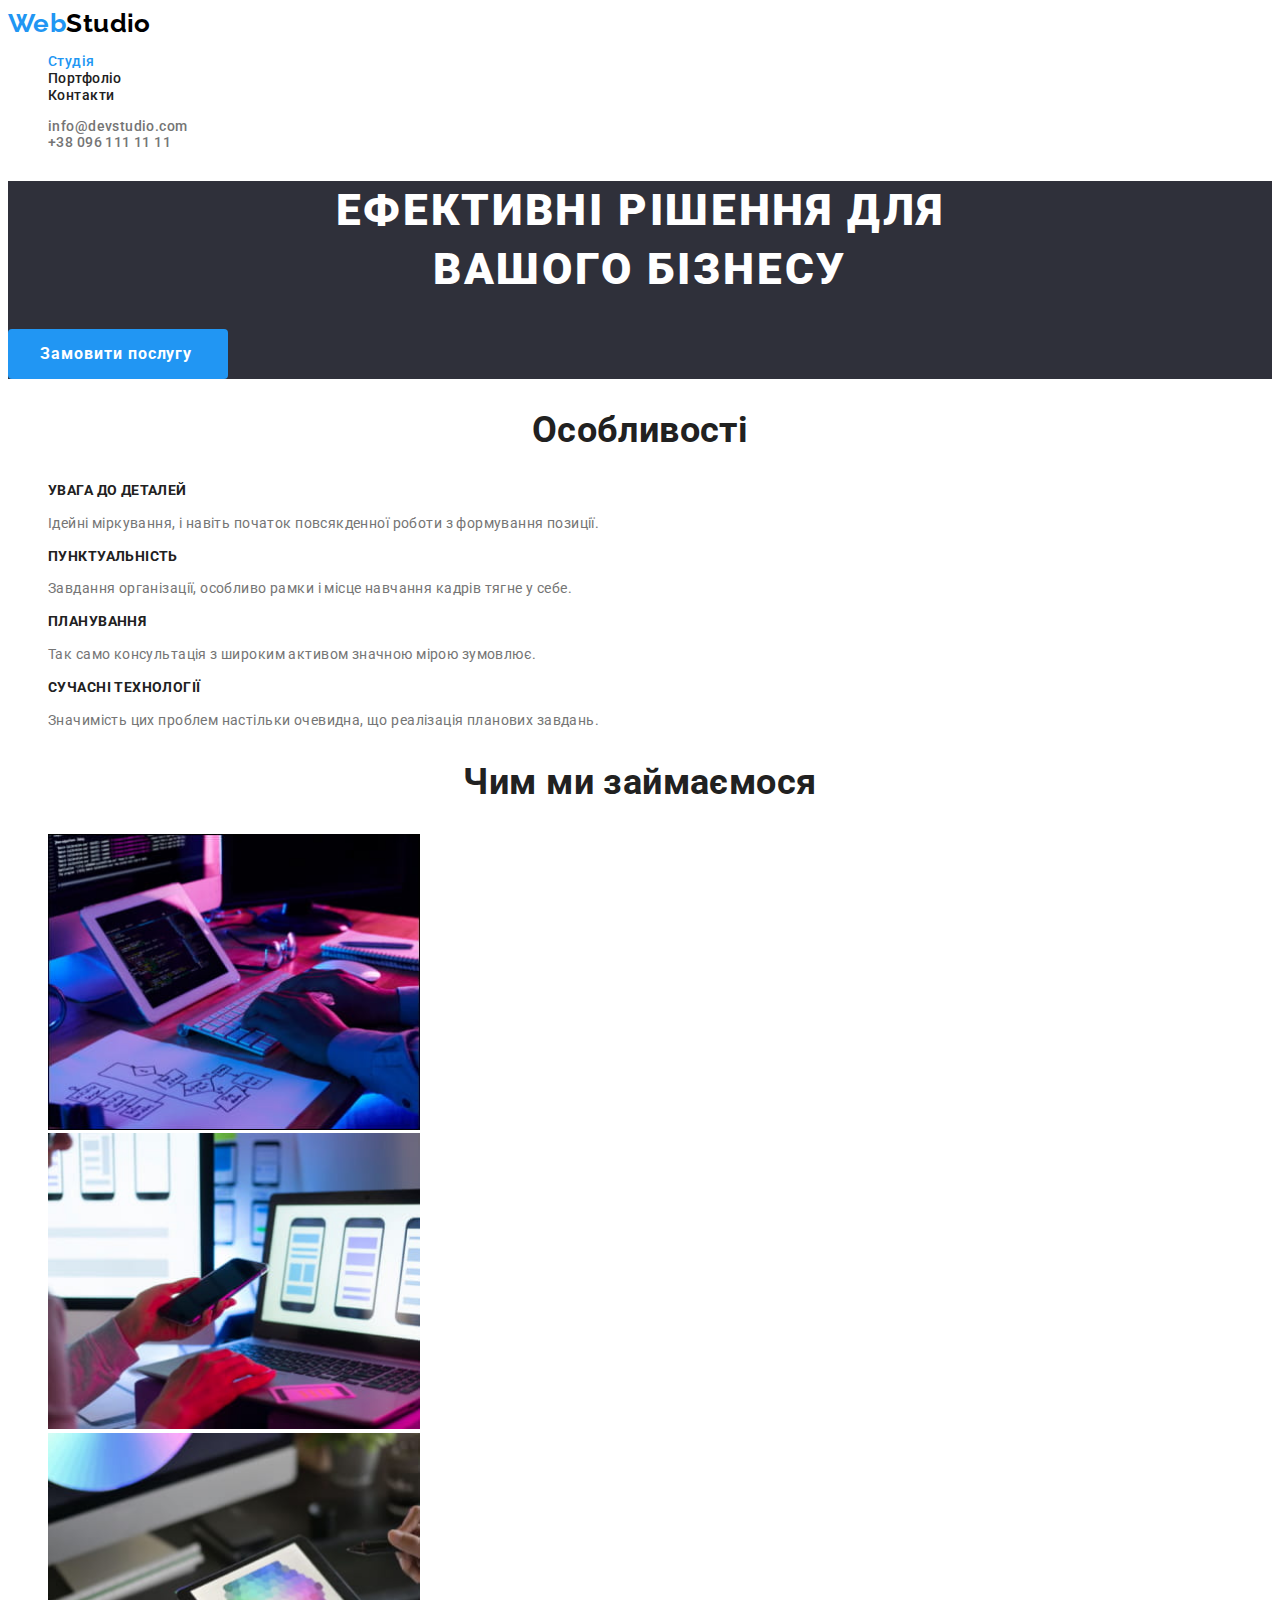
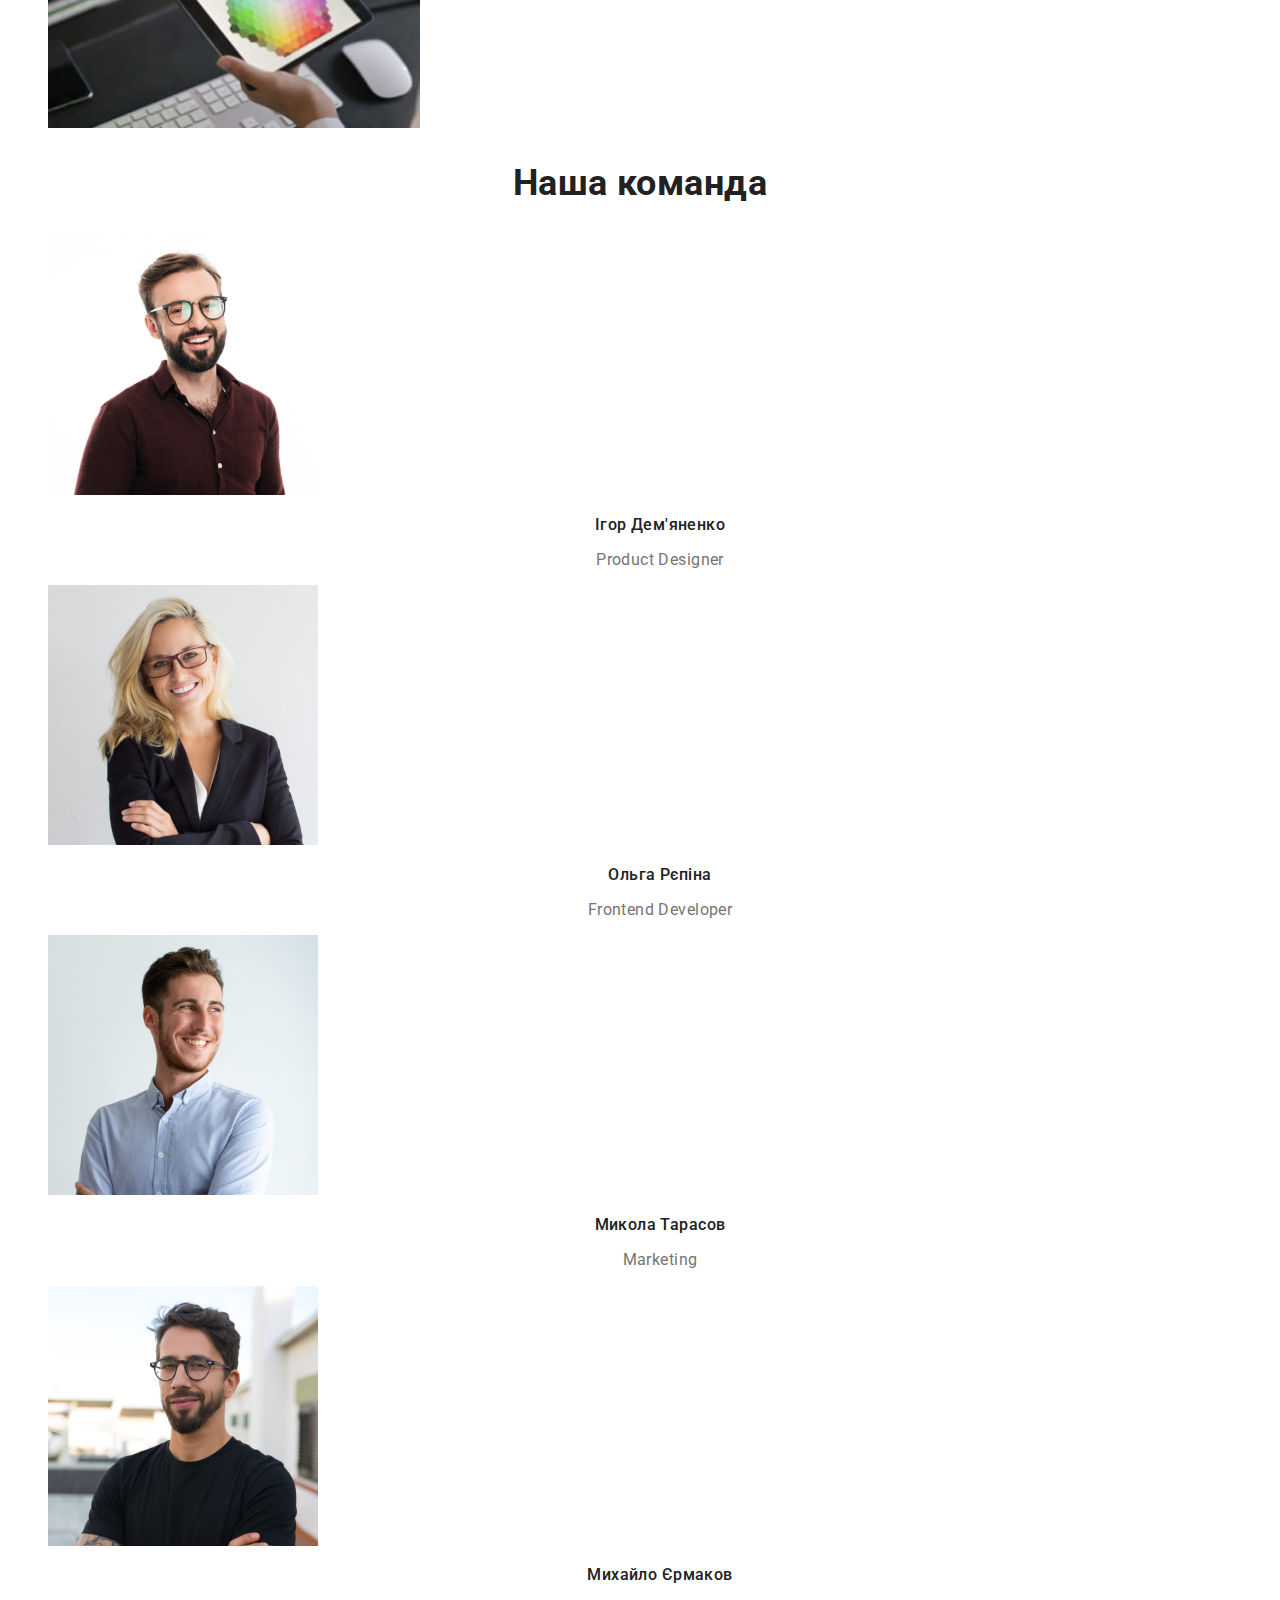
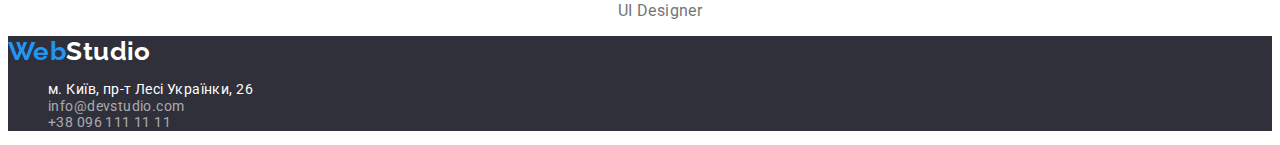
==== commit 41a1db56: "1.6" ====
--- a/index.html
+++ b/index.html
@@ -15,175 +15,169 @@
       <link rel="preconnect" href="https://fonts.gstatic.com" crossorigin>
       <link href="https://fonts.googleapis.com/css2?family=Raleway:wght@700&family=Roboto:wght@400;500;700;900&display=swap" rel="stylesheet">
     
-    <!-- Підключення стилів -->
+    <!-- Підключення інших файлів -->
 
-      <link rel="stylesheet" href="https://cdnjs.cloudflare.com/ajax/libs/modern-normalize/1.1.0/modern-normalize.min.css">
-     
       <link rel="stylesheet" href="./css/styles.css">
 
   </head>
 
   <body>
 
-        <!-- Шапка з основними посиланнями -->
+    <!-- Шапка з основними посиланнями -->
 
-      <header class="hat container">
+    <header>
       
-        <nav class="nav-site">
-  
-          <!-- Логотип -->
-  
-          <a href="./index.html" class="logo"><span class="add-logo">Web</span>Studio</a>
-  
-          <!-- Вкладки -->
-  
-          <ul class="site-nav list">
-            <li class="item"><a href="./index.html" class="link current">Студія</a></li>
-            <li class="item"><a href="./portfolio.html" class="link">Портфоліо</a></li>
-            <li class="item"><a href="#" class="link">Контакти</a></li>
-          </ul>
-        </nav>
-  
-        <!-- Авторизація -->
-  
-        <ul class="auth-nav list">
-          <li class="item"><a href="mailto:info@devstudio.com" class="link">info@devstudio.com</a></li>
-          <li class="item"><a href="tel:+380961111111" class="link">+38 096 111 11 11</a></li>
+      <nav>
+
+        <!-- Логотип -->
+
+        <a href="./index.html" class="logo"><span class="add-logo">Web</span>Studio</a>
+
+        <!-- Вкладки -->
+
+        <ul class="site-nav list">
+          <li><a href="./index.html" class="link current">Студія</a></li>
+          <li><a href="./portfolio.html" class="link">Портфоліо</a></li>
+          <li><a href="#" class="link">Контакти</a></li>
         </ul>
-  
-      </header>
-  
-      <!-- Основне поле -->
-  
-      <main>
-  
-         <!-- Основний банер -->
-  
-          <section class="hero">
-            <div class="container">
-              <h1 class="hero-title">
-                Ефективні рішення для <br>
-                вашого бізнесу
-              </h1>
-              <button type="button" class="button primary">Замовити послугу</button>
-            </div>
-          </section>
-  
-        <!-- Блок - Особливості роботи компанії-->
-  
-        <section class="section container">
-          <h2 class="section-title hidden">Особливості</h2>
-          <ul class="features-work list">
-            <li class="item">
-              <h3>Увага до деталей</h3>
-              <p>Ідейні міркування, і навіть початок повсякденної роботи з формування позиції.</p>
-            </li>
-            <li class="item">
-              <h3>Пунктуальність</h3>
-              <p>Завдання організації, особливо рамки і місце навчання кадрів тягне у себе.</p>
-            </li>
-            <li class="item">
-              <h3>Планування</h3>
-              <p>Так само консультація з широким активом значною мірою зумовлює.</p>
-            </li>
-            <li class="item">
-              <h3>Сучасні технології</h3>
-              <p>Значимість цих проблем настільки очевидна, що реалізація планових завдань.</p>
-            </li>
-          </ul>
-        </section>
-  
-        <!-- Блок - Візуалізація роботи компанії -->
-  
-        <section class="section container">
-          <h2 class="section-title">Чим ми займаємося</h2>
-          <ul class="visual list">
-            <li class="item">
-              <img
-                src="./images/box-1.jpg"
-                alt="manager's workplace"
-                width="372"
-              >
-            </li>
-            <li class="item">
-              <img
-                src="./images/box-2.jpg"
-                alt="business application in mobile and PC"
-                width="372"
-              >
-            </li>
-            <li class="item">
-              <img
-                src="./images/box-3.jpg"
-                alt="solving business problems on a tablet"
-                width="372"
-              >
-            </li>
-          </ul>
-        </section>
-  
-        <!-- Блок  - Команда співробітників-->
-  
-        <section class="section section-team">
-          <div class="container">
-            <h2 class="section-title">Наша команда</h2>
-            <ul class="team list">
-              <li class="card-worker">
-                <img src="./images/img-1.jpg" alt="Product Designer" width="270">
-                <h3>Ігор Дем'яненко</h3>
-                <p>Product Designer</p>
-              </li>
-              <li class="card-worker">
-                <img src="./images/img-2.jpg" alt="Frontend Developer" width="270">
-                <h3>Ольга Рєпіна</h3>
-                <p>Frontend Developer</p>
-              </li>
-              <li class="card-worker">
-                <img src="./images/img-3.jpg" alt="Marketing" width="270">
-                <h3>Микола Тарасов</h3>
-                <p>Marketing</p>
-              </li>
-              <li class="card-worker">
-                <img src="./images/img-4.jpg" alt="UI Designer" width="270">
-                <h3>Михайло Єрмаков</h3>
-                <p>UI Designer</p>
-              </li>
-            </ul>
+      </nav>
+
+      <!-- Авторизація -->
+
+      <ul class="auth-nav list">
+        <li><a href="mailto:info@devstudio.com" class="link">info@devstudio.com</a></li>
+        <li><a href="tel:+380961111111" class="link">+38 096 111 11 11</a></li>
+      </ul>
+
+    </header>
+
+    <!-- Основне поле -->
+
+    <main>
+
+       <!-- Основний банер -->
+
+        <section class="hero">
+          <div>
+            <h1 class="hero-title">
+              Ефективні рішення для <br>
+              вашого бізнесу
+            </h1>
+            <button type="button" class="button primary">Замовити послугу</button>
           </div>
         </section>
-  
-      </main>
-  
-      <!-- Підвал з адресними даними та посиланням -->
-  
-      <footer class="footer">
-  
-        <div class="container">
 
-          <!-- Логотип (дублювання) -->
-  
-          <a href="./index.html" class="logo"><span class="add-logo">Web</span>Studio</a>
-    
-          <!-- Адреса -->
-    
-          <address class="address">
-            <ul class="address-item list">
-    
-              <!-- Геодані -->
-    
-              <li><a href="https://goo.gl/maps/CzCqxvyVuNfkv8wH7" 
-                  class="geo-date link" 
-                  target="_blank">м. Київ, пр-т Лесі Українки, 26</a></li>
-    
-              <!-- Авторизація (дублювання) -->
-    
-              <li><a href="mailto:info@devstudio.com" class="link">info@devstudio.com</a></li>
-              <li><a href="tel:+380961111111" class="link">+38 096 111 11 11</a></li>
-            </ul>
-          </address>
-  
-        </div>
-      </footer>
+      <!-- Блок - Особливості роботи компанії-->
+
+      <section class="section">
+        <h2 class="section-title">Особливості</h2>
+        <ul class="features-work list">
+          <li>
+            <h3>Увага до деталей</h3>
+            <p>Ідейні міркування, і навіть початок повсякденної роботи з формування позиції.</p>
+          </li>
+          <li>
+            <h3>Пунктуальність</h3>
+            <p>Завдання організації, особливо рамки і місце навчання кадрів тягне у себе.</p>
+          </li>
+          <li>
+            <h3>Планування</h3>
+            <p>Так само консультація з широким активом значною мірою зумовлює.</p>
+          </li>
+          <li>
+            <h3>Сучасні технології</h3>
+            <p>Значимість цих проблем настільки очевидна, що реалізація планових завдань.</p>
+          </li>
+        </ul>
+      </section>
+
+      <!-- Блок - Візуалізація роботи компанії -->
+
+      <section class="section">
+        <h2 class="section-title">Чим ми займаємося</h2>
+        <ul class="visual list">
+          <li>
+            <img
+              src="./images/box-1.jpg"
+              alt="manager's workplace"
+              width="372"
+            >
+          </li>
+          <li>
+            <img
+              src="./images/box-2.jpg"
+              alt="business application in mobile and PC"
+              width="372"
+            >
+          </li>
+          <li>
+            <img
+              src="./images/box-3.jpg"
+              alt="solving business problems on a tablet"
+              width="372"
+            >
+          </li>
+        </ul>
+      </section>
+
+      <!-- Блок  - Команда співробітників-->
+
+      <section class="section">
+        <h2 class="section-title">Наша команда</h2>
+        <ul class="team list">
+          <li>
+            <img src="./images/img-1.jpg" alt="Product Designer" width="270">
+            <h3>Ігор Дем'яненко</h3>
+            <p>Product Designer</p>
+          </li>
+          <li>
+            <img
+              src="./images/img-2.jpg" alt="Frontend Developer" width="270">
+            <h3>Ольга Рєпіна</h3>
+            <p>Frontend Developer</p>
+          </li>
+          <li>
+            <img src="./images/img-3.jpg" alt="Marketing" width="270">
+            <h3>Микола Тарасов</h3>
+            <p>Marketing</p>
+          </li>
+          <li>
+            <img src="./images/img-4.jpg" alt="UI Designer" width="270">
+            <h3>Михайло Єрмаков</h3>
+            <p>UI Designer</p>
+          </li>
+        </ul>
+      </section>
+
+    </main>
+
+    <!-- Підвал з адресними даними та посиланням -->
+
+    <footer class="footer">
+
+      <!-- Логотип (дублювання) -->
+
+      <a href="./index.html" class="logo"><span class="add-logo">Web</span>Studio</a>
+
+      <!-- Адреса -->
+
+      <address class="address">
+        <ul class="address-item list">
+
+          <!-- Геодані -->
+
+          <li><a href="https://goo.gl/maps/CzCqxvyVuNfkv8wH7" 
+              class="geo-date link" 
+              target="_blank">м. Київ, пр-т Лесі Українки, 26</a></li>
+
+          <!-- Авторизація (дублювання) -->
+
+          <li><a href="mailto:info@devstudio.com" class="link">info@devstudio.com</a></li>
+          <li><a href="tel:+380961111111" class="link">+38 096 111 11 11</a></li>
+        </ul>
+      </address>
+
+    </footer>
 
   </body>
 </html>
--- a/css/styles.css
+++ b/css/styles.css
@@ -11,7 +11,7 @@
             --basic-gray-color:#757575;
 
             --additional-background-gray-color:#2F303A;
-            --additional-gray-color:#F5F4FA;
+            --additional-button-gray-color:#F5F4FA;
             --additional-white-color:rgba(255, 255, 255, 0.6);
             --additional-blue-color:#188CE8;  
             --additional-purple-color:#800080;   
@@ -20,16 +20,6 @@
 
     /* Загальні властивості об'єктів*/
             
-        html {
-            box-sizing: border-box;
-            }  
-            
-        *,
-        *::before,
-        *::after {
-                 box-sizing: inherit;
-                }
-
         body {
             background-color: var(--full-white-color);
             color: var(--basic-black-color);
@@ -41,30 +31,19 @@
             line-height: 1.2;
             }
 
-        .container {
-                    width: 1200px;
-                    padding: 0 15px;
-                    margin: 0 auto;
-                 }
-
         .list {
             list-style: none;
-            padding: 0;
-            margin: 0;
             }
 
         .button {
                 background-color: var(--basic-blue-color);
                 color: var(--full-white-color);
 
-<<<<<<< Updated upstream
-                min-width: 220px;
-=======
-                width: 420px;
->>>>>>> Stashed changes
+                width: 220px;
                 height: 50px;
+
                 padding: 10px 32px;
-                border: 1px solid transparent;
+                border: none ;
                 border-radius: 4px;
                 }
 
@@ -73,46 +52,29 @@
                     background-color:var(--additional-blue-color)
                      }
 
-        .section {
-                padding-bottom: 100px;
-                }            
-
         .section-title {
                     color:var(--basic-black-color);
                     
                     font-weight: 700;
                     font-size: 36px;
                     
-                    text-align: center; 
-                    margin-top: 0; 
-                    margin-bottom: 50px;                    
+                    text-align: center;                      
                     }
 
 /* Головна сторінка сайту (Студія) */
         
         /* Шапка з основними посиланнями*/
-
-        .hat {
-            display: flex;
-            align-items: center;
-
-            height: 80px;
-            }
-
-        .nav-site {
-                 display: flex;
-                    }
-
+        
             /* Логотип */
 
             .logo {
                 color: var(--full-black-color);
                
                 text-decoration: none;
+                
                 font-family: 'Raleway';
                 font-weight: 700;
                 font-size: 26px;
-
                 }
 
             .add-logo {
@@ -120,16 +82,6 @@
                     }
 
             /* Вкладки  */
-
-            .site-nav {
-                        display: flex;
-                        margin-left: 100px;
-                        align-items: center;
-                         }
-
-            .site-nav .item:not(:last-child) {
-                                            margin-right: 50px;
-                                            }
 
             .site-nav .link:hover,
             .site-nav .link:focus {
@@ -141,8 +93,6 @@
                         color: var(--basic-black-color);
 
                         font-weight: 500;
-
-                        padding: 10px 0;
                          }                
            
             .site-nav .link.current {
@@ -151,38 +101,23 @@
 
             /* Авторизація */
 
-            .auth-nav {
-                        display: flex;
-                        margin-left: auto;
-                        }
-                        
-            
-            .auth-nav .item:not(:last-child)  {
-                                            margin-right: 50px;
-                                            }
-
             .auth-nav .link:hover,
             .auth-nav .link:focus {
-                                color:var(--basic-blue-color);
-                                 }
+                            color:var(--basic-blue-color);
+                        }
 
             .auth-nav .link {
-                            text-decoration: none;
-                            color: var(--basic-gray-color);
-
-                            font-weight: 500;
-
-                            padding: 10px 0;
+                        text-decoration: none;
+                        color: var(--basic-gray-color);
+
+                        font-weight: 500;
                             }   
                             
         /* Основний банер (Hero) */
 
             .hero {
                  background-color: var(--additional-background-gray-color);
-                 
-                 text-align: center; 
-                 padding: 200px 0;
-                }
+                 }
 
             .hero-title {
                     color: var(--full-white-color);
@@ -191,10 +126,9 @@
                     font-size: 44px;
                     line-height: 1.35;                               
                     letter-spacing:0.06em;
-                    
+
+                    text-align: center; 
                     text-transform: uppercase;
-                    margin-top: 0;
-                    margin-bottom: 30px;
                      }
 
             .button.primary {
@@ -204,87 +138,36 @@
                         line-height: 1.5;
                         letter-spacing: 0.06em;
 
-                        display: inline-block;
+                        display: flex;
+                        align-items: center;
+                        text-align: center;  
+
                         cursor: pointer;
-                                 
                         }
 
         /* Блок - Особливості роботи компанії */
-            
-            .hidden {
-                    display: none;
-                    }
-
-            .features-work {
-                            display: flex;
-
-                            margin-top: 100px;
-                            }
-
-            .features-work .item:not(:last-child) {
-                                                margin-right: 30px;
-                                                }
             
             .features-work h3 {
                             font-size: 14px;
                             
                             text-transform: uppercase;
-                            margin-top: 0;
-                            margin-bottom: 12px;
                         }
 
             .features-work p {
                             color: var(--basic-gray-color);
 
                             line-height: 1.5;
-                            margin: 0;
                             } 
             
         /* Блок - Візуалізація роботи компанії */
-           
-            .visual {
-                    display:flex;
-                    } 
-                    
-            .visual .item:not(:last-child) {
-                                        margin-right: 27px;
-                                        }
-
+            
         /* Блок  - Команда співробітників */
-                                        
-            .section-team {
-                        background-color: var(--additional-gray-color);
-                        padding-top: 100px;
-                    }
-
-            .team {
-                   display: flex;
-                   justify-content: center; 
-                 }  
-            
-            .card-worker {
-                        background-color: var(--full-white-color);
-
-                        padding-bottom: 30px;
-
-                        box-shadow: 0px 10px 30px rgba(0, 0, 0, 0.12), 0px 10px 10px rgba(0, 0, 0, 0.14), 0px 20px 10px rgba(0, 0, 0, 0.2);
-                        border-radius: 0px 0px 4px 4px;
-                        }   
-
-            .card-worker:not(:last-child) {
-                                        margin-right: 30px;
-                                        }
-            .card-worker img {
-                             margin-bottom: 32px;
-                            } 
-
+            
             .team h3 {
                     font-weight: 500;
                     font-size: 16px;
                                 
                     text-align: center;
-                    margin-top: 0;
-                    margin-bottom: 12px;
                     }
 
             .team p {
@@ -293,26 +176,19 @@
                     font-size: 16px;
                                     
                     text-align: center;
-                    margin: 0;
                     }
 
         /* Підвал з адресними даними та посиланням */
                  
         .footer {
                 background-color: var(--additional-background-gray-color);
-                
-                padding-top: 60px;
-                padding-bottom: 60px;
                 }
 
             /* Логотип (дублювання)  */
-            
+
             .footer .logo {
                         color: var(--full-white-color); 
-                        
-                        display: inline-block;
-                        margin-bottom: 20px; 
-                        }
+                         }
 
             /* Адреса */
 
@@ -328,11 +204,7 @@
             .address-item .link {
                             text-decoration: none;
                             color: var(--additional-white-color);
-                            }  
-
-            .address-item > li:not(:last-child) {
-                                            margin-bottom: 12px;
-                                            }
+                            }                
 
                 /* Геодані */
 
@@ -346,21 +218,9 @@
     /* Основне поле */
     
         /* Фільтр робіт */
-        
-        .filter {
-                display:flex;
-                justify-content: center; 
-                
-                margin-top: 100px;
-                margin-bottom: 50px;
-                }
-
-        .filter .item:not(:last-child) {
-                                    margin-right: 8px;
-                                    }           
 
         .button-filter {
-            background-color: var(--additional-gray-color);
+            background-color: var(--additional-button-gray-color);
             color: var(--basic-black-color);
 
             width: fit-content;
@@ -399,28 +259,6 @@
 
         /* Макети робіт */
 
-        .layouts-works {
-                    display: flex;
-                    flex-wrap: wrap;
-                    justify-content: center;
-
-                    margin-bottom: 100px;
-                    }
-
-        .exampel {
-                width: calc( ( 100% - 60px ) / 3 );
-                border: 1px solid #EEEEEE;
-                
-                }   
-                
-               .exampel:not(:nth-child(3n)) {
-                                    margin-right: 30px;
-                                     }
-
-        .exampel:not(:nth-last-child(-n+3)) {
-                                    margin-bottom: 30px;
-                                    }
-
         .exampel h3 {
                     color:var(--basic-black-color);
 
@@ -428,8 +266,6 @@
                     font-size: 18px;
                     line-height: 1.5;
                     letter-spacing: 0.06em;
-
-                    margin: 20px 24px 4px 24px;
                     }
 
         .exampel p {
@@ -439,8 +275,6 @@
                 font-size: 16px;
                 line-height: 1.5;
                 letter-spacing: 0.03em;
-
-                margin: 0 24px 20px 24px;
                 }
 
         .exampel .descr {
